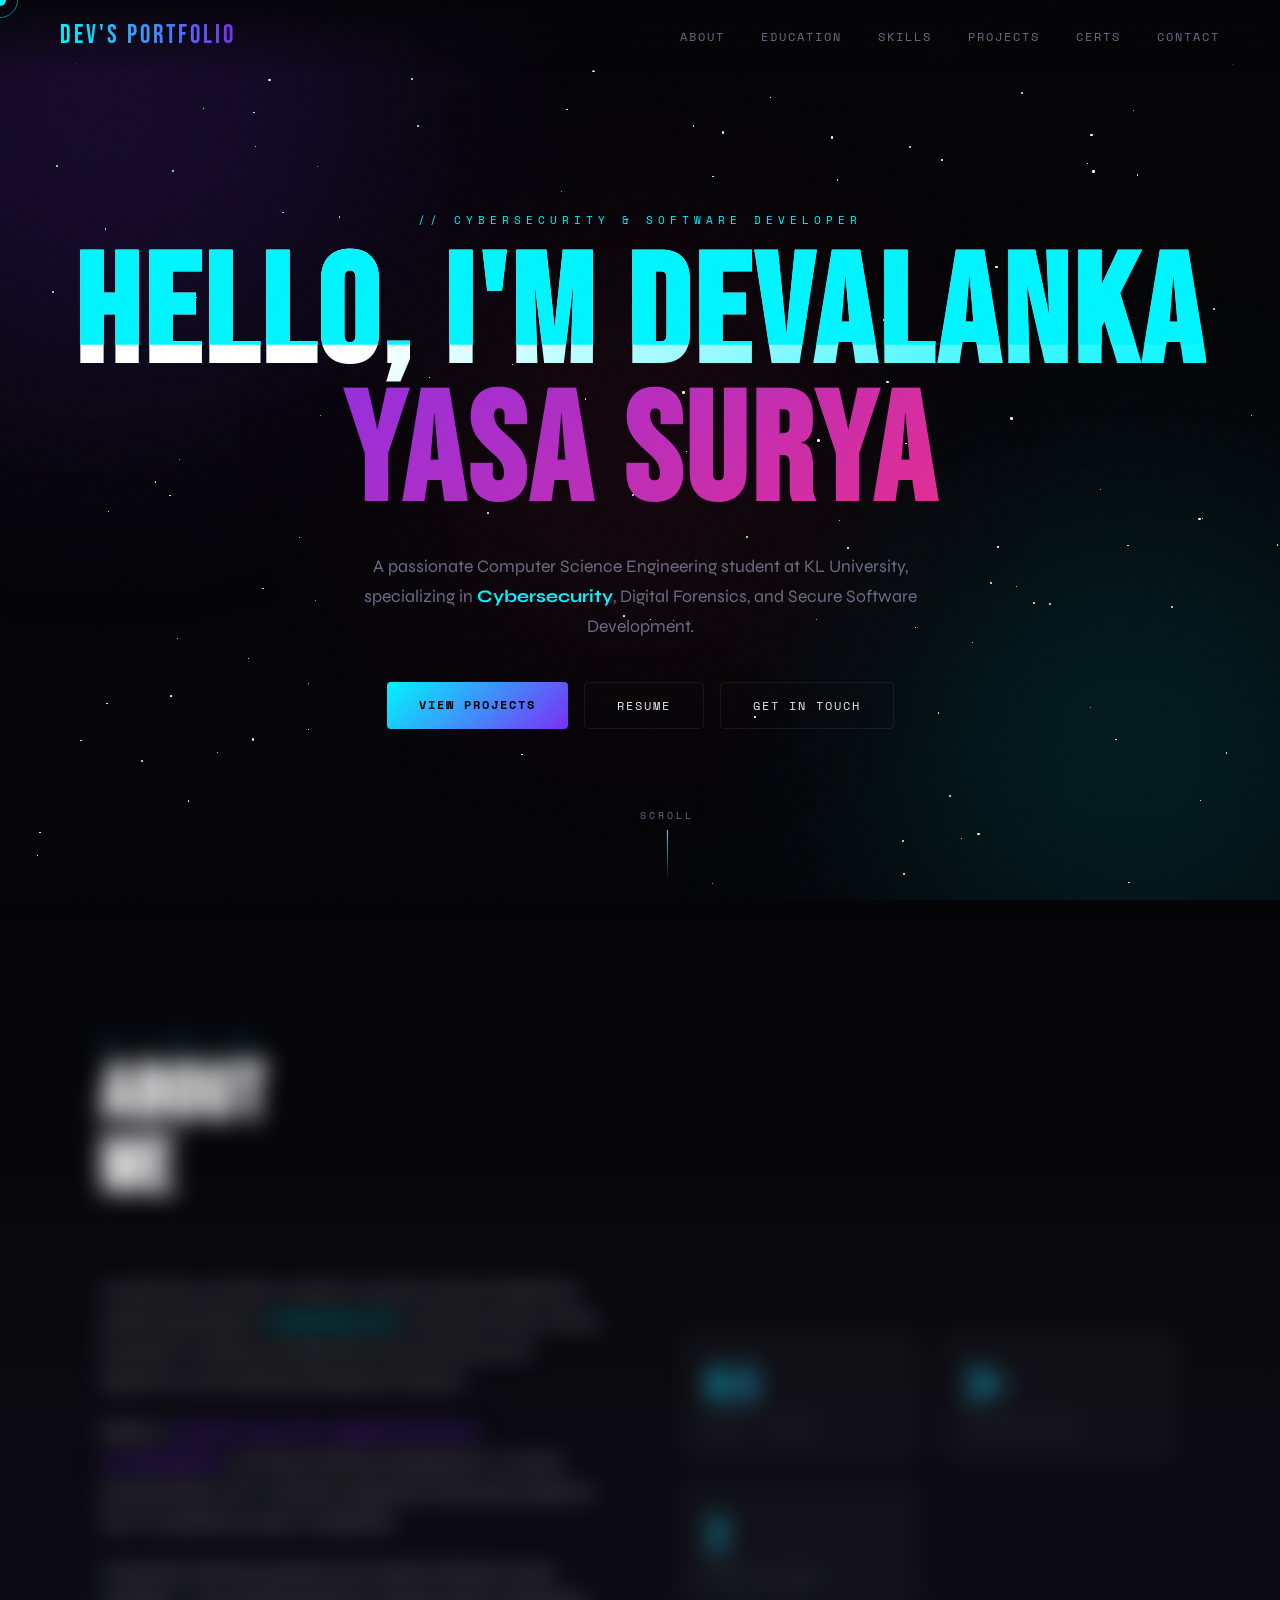
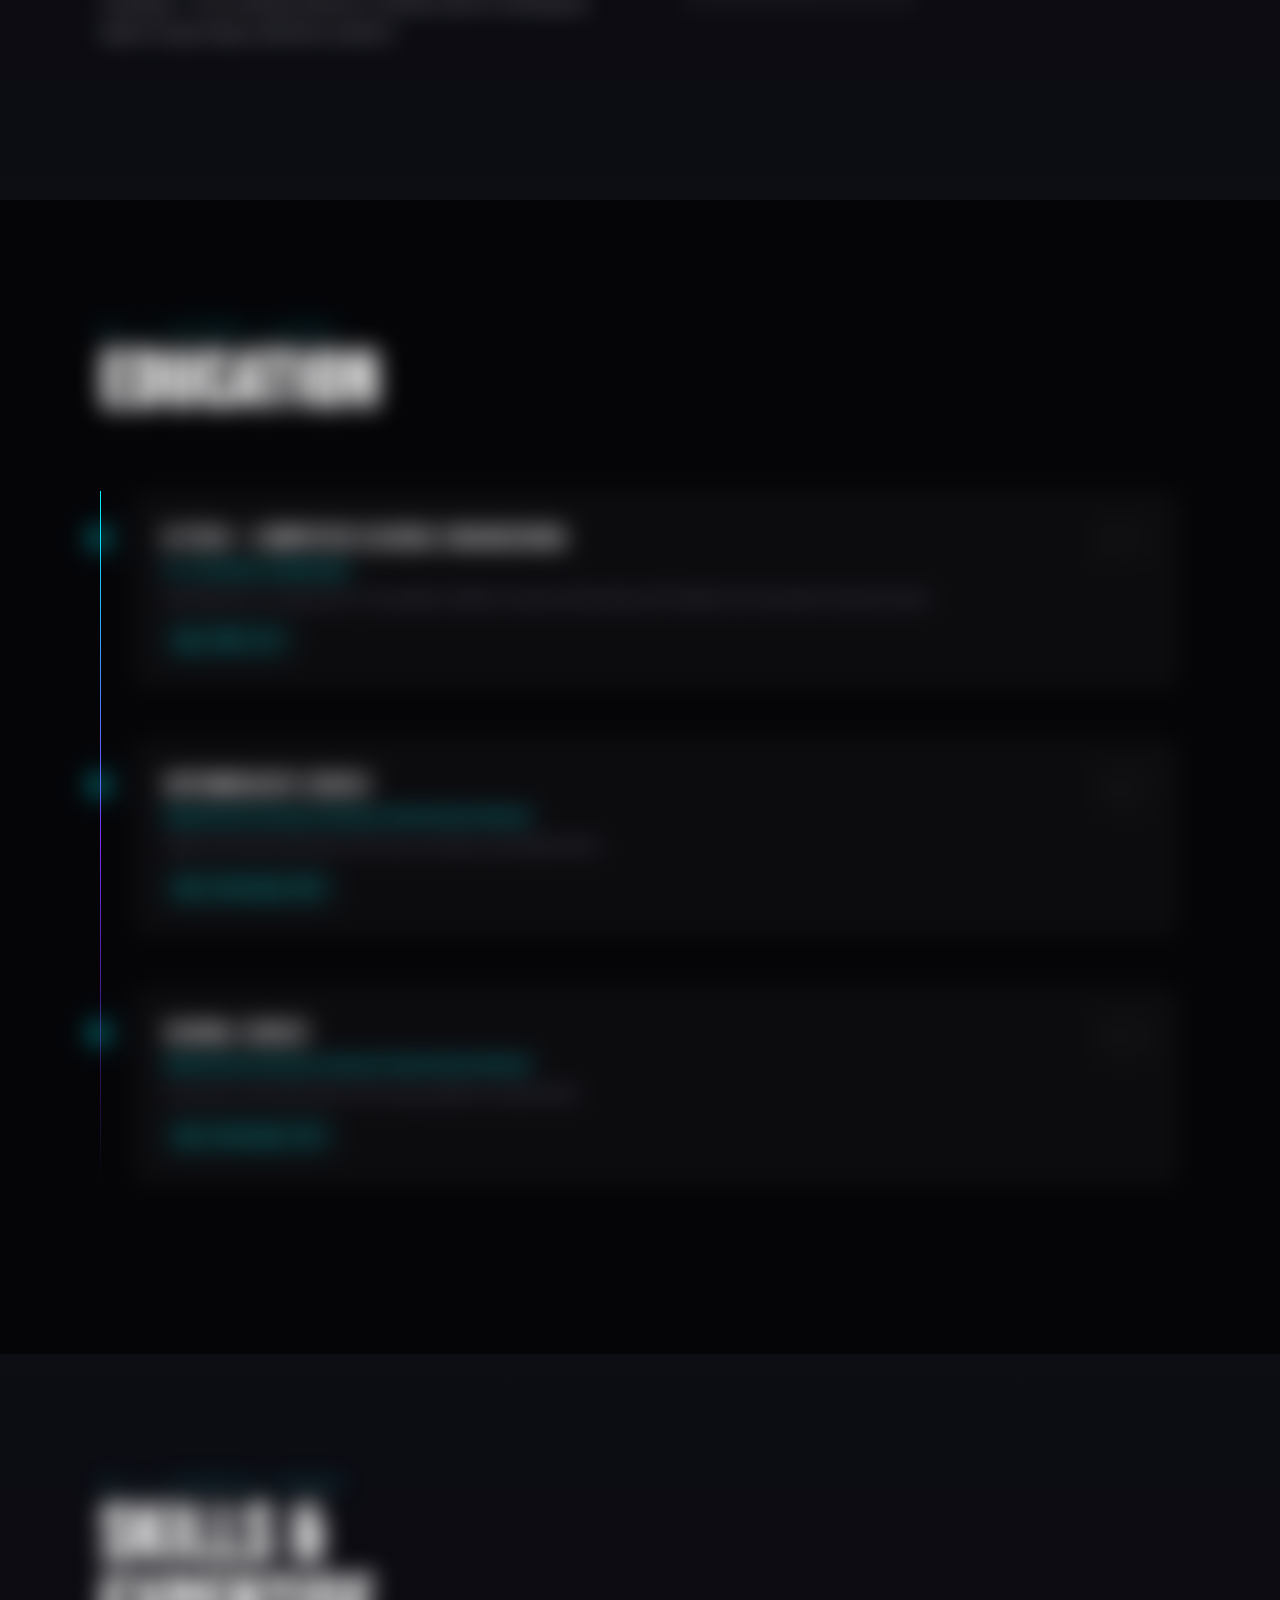
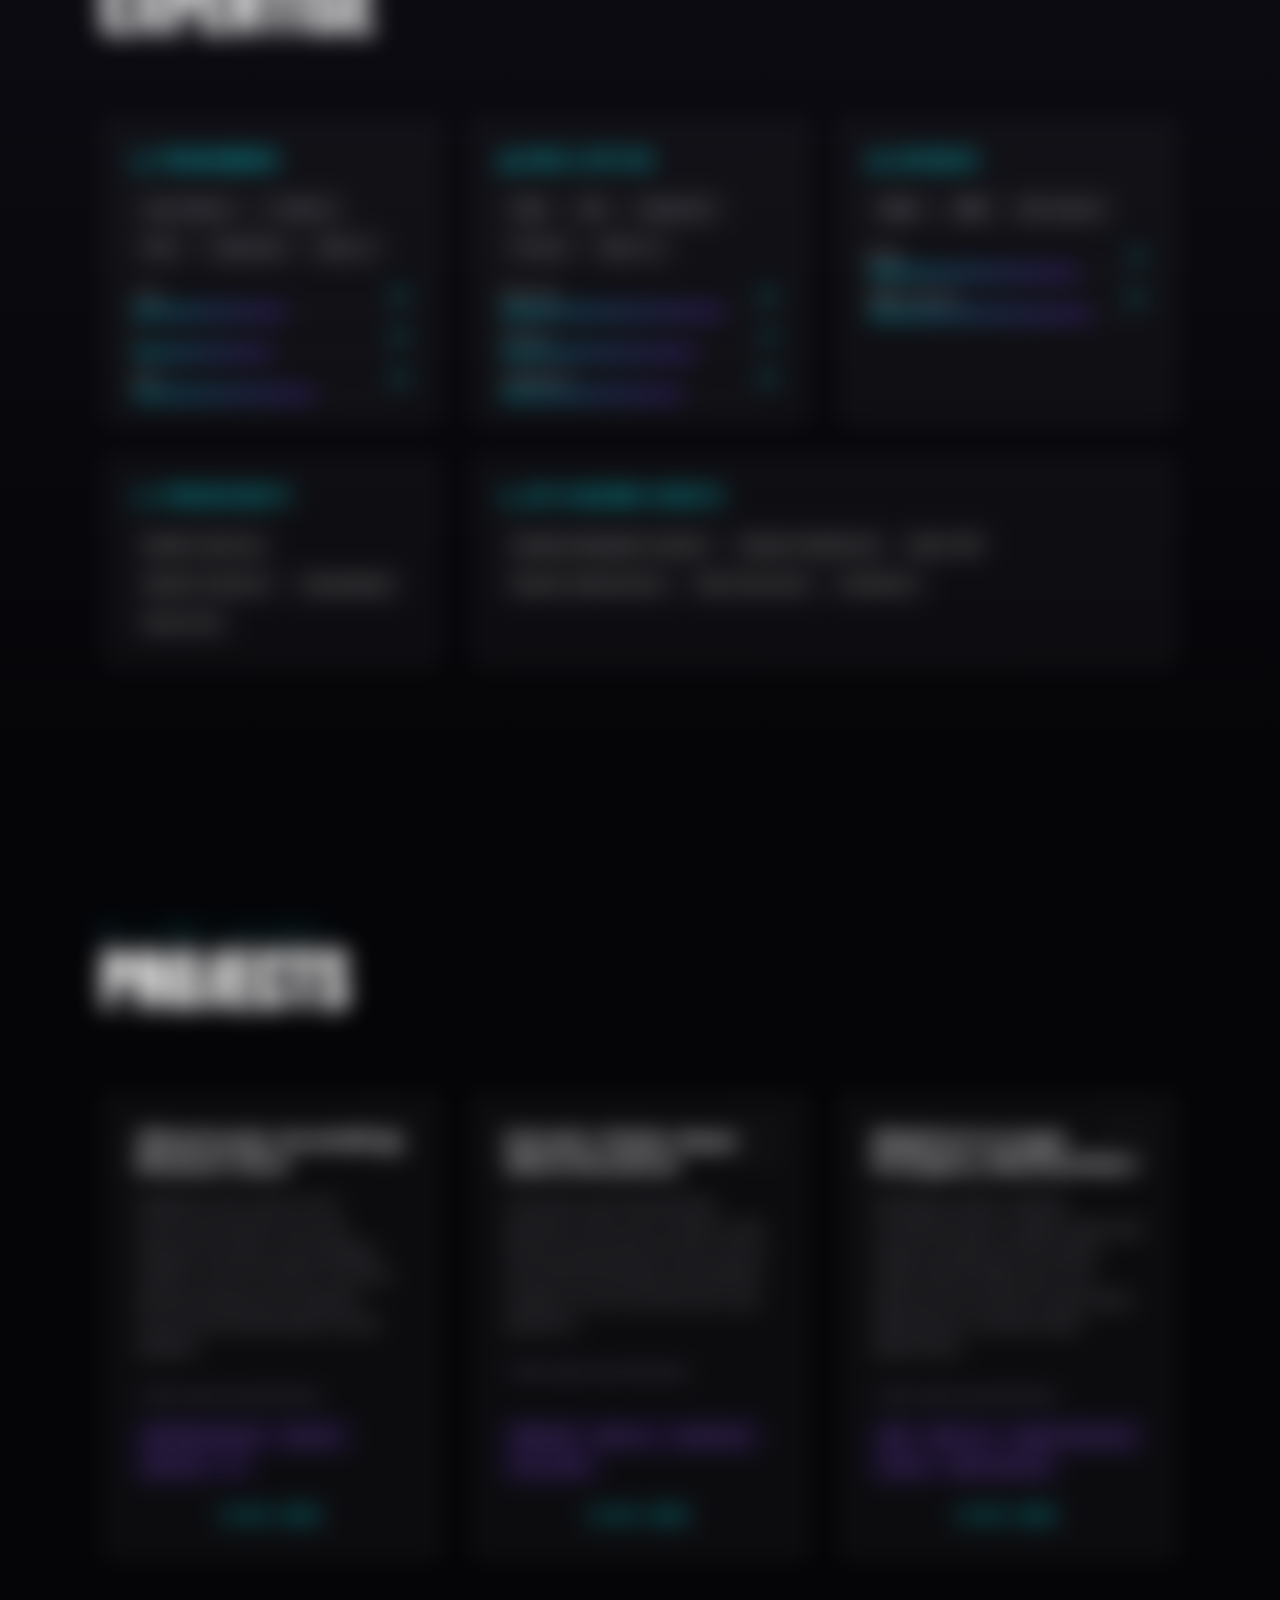
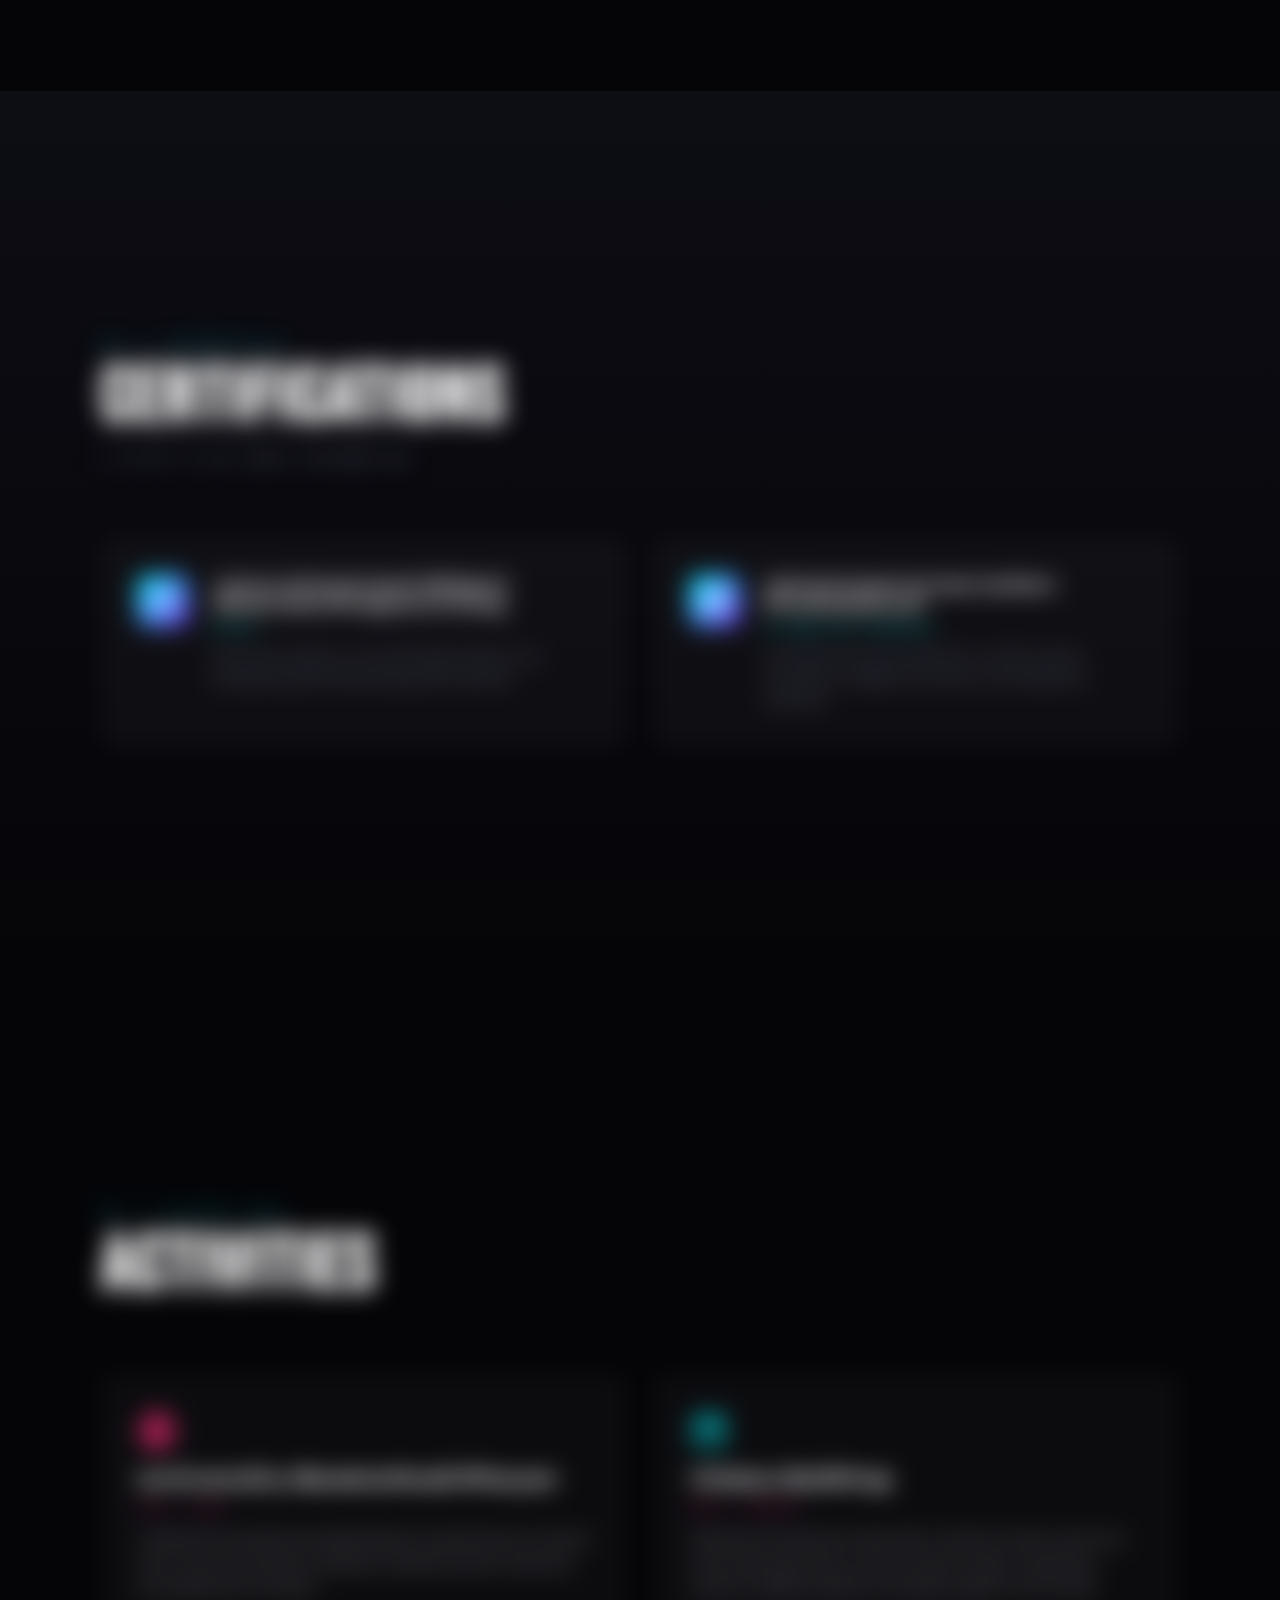
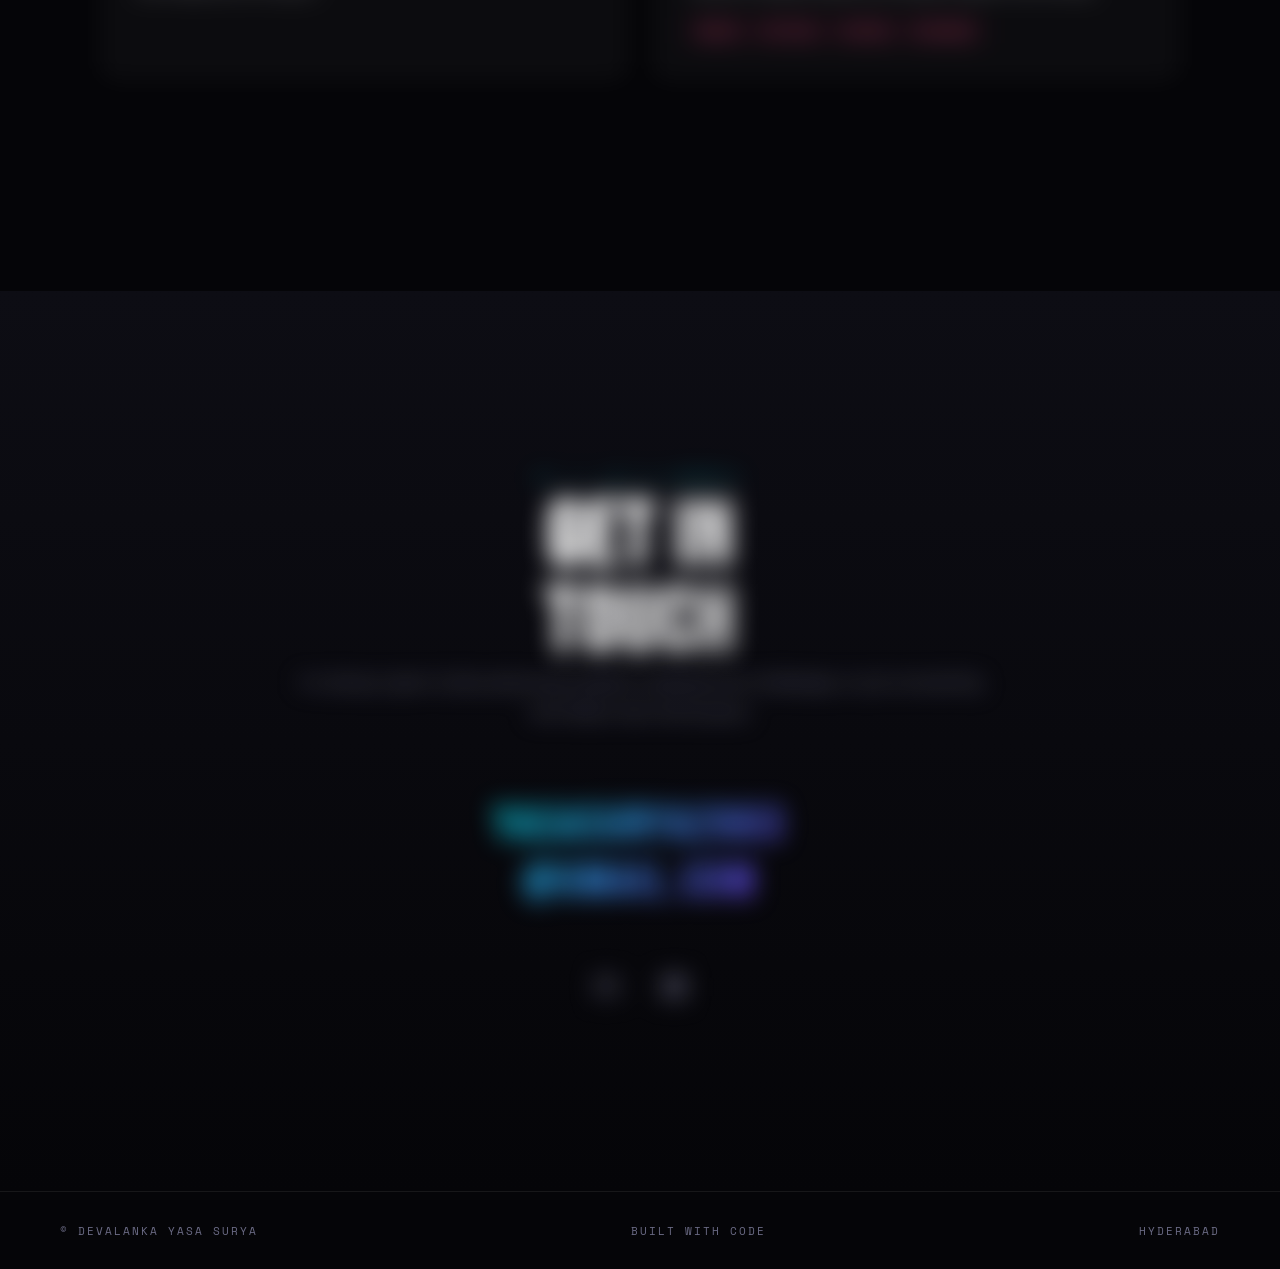
==== index.html @ 97765859 "Rename main.html to index.html" ====
<!DOCTYPE html>
<html lang="en">
<head>
<meta charset="UTF-8">
<meta name="viewport" content="width=device-width, initial-scale=1.0">
<title>Dev's Portfolio | Devalanka Yasa Surya</title>
<link href="https://fonts.googleapis.com/css2?family=Bebas+Neue&family=Space+Mono:wght@400;700&family=Syne:wght@400;600;800&display=swap" rel="stylesheet">
<link rel="stylesheet" href="style.css">
</head>
<body>

<!-- CURSOR -->
<div id="cursor"></div>
<div id="cursor-ring"></div>

<!-- STARS -->
<div class="stars" id="stars"></div>

<!-- NAV -->
<nav>
  <div class="nav-logo">DEV'S PORTFOLIO</div>
  <ul class="nav-links">
    <li><a href="#about">About</a></li>
    <li><a href="#education">Education</a></li>
    <li><a href="#skills">Skills</a></li>
    <li><a href="#projects">Projects</a></li>
    <li><a href="#certifications">Certs</a></li>
    <li><a href="#contact">Contact</a></li>
  </ul>
</nav>

<!-- ═══════════════════ HERO ═══════════════════ -->
<section id="hero">
  <div class="ambient-light light-1"></div>
  <div class="ambient-light light-2"></div>
  <div class="ambient-light light-3"></div>

  <div style="position:relative;z-index:1;display:flex;flex-direction:column;align-items:center;">
    <span class="hero-label">// Cybersecurity &amp; Software Developer</span>

    <h1 class="hero-title glitch" data-text="HELLO, I'M DEVALANKA">
      <span class="line1">HELLO, I'M DEVALANKA</span>
      <span class="line2">YASA SURYA</span>
    </h1>

    <p class="hero-sub">
      A passionate Computer Science Engineering student at KL University, specializing in <strong style="color:var(--glow-cyan)">Cybersecurity</strong>, Digital Forensics, and Secure Software Development.
    </p>

    <div class="hero-cta">
      <a href="#projects" class="btn btn-primary">View Projects</a>
      <a href="Surya's resume.pdf" target="_blank" class="btn btn-outline">Resume</a>
      <a href="#contact" class="btn btn-outline">Get in Touch</a>
    </div>
  </div>

  <div class="scroll-hint">
    <span>Scroll</span>
    <div class="scroll-line"></div>
  </div>
</section>

<!-- ═══════════════════ ABOUT ═══════════════════ -->
<section id="about">
  <div class="section-inner">
    <div class="section-header reveal">
      <span class="section-tag">01 // Who I Am</span>
      <h2 class="section-title">ABOUT<br>ME</h2>
    </div>
    <div class="about-grid">
      <div class="about-text reveal-left">
        <p>
          A passionate and detail-oriented Computer Science Engineering student specializing in <strong style="color:var(--glow-cyan)">Cybersecurity</strong>, while also having a strong foundation in Software Development, Data Structures and Algorithms, and Database Management Systems.
        </p>
        <p>
          Skilled in <strong style="color:var(--glow-purple)">network security, digital forensics, cryptography</strong>, and secure software development. Currently pursuing B.Tech at KL University Hyderabad, balancing academics with a competitive career in basketball.
        </p>
        <p>
          I bring both technical precision and creative thinking to every challenge — from building obstacle-avoiding robots to developing digital image forgery detection systems.
        </p>
      </div>
      <div class="about-stats reveal-right">
        <div class="stat-card delay-1">
          <div class="stat-num">8.5</div>
          <div class="stat-label">CGPA · B.Tech</div>
        </div>
        <div class="stat-card delay-2">
          <div class="stat-num">3+</div>
          <div class="stat-label">Projects Built</div>
        </div>
        <div class="stat-card delay-3">
          <div class="stat-num">2</div>
          <div class="stat-label">Certifications</div>
        </div>
      </div>
    </div>
  </div>
</section>

<!-- ═══════════════════ EDUCATION ═══════════════════ -->
<section id="education">
  <div class="section-inner">
    <div class="section-header reveal">
      <span class="section-tag">02 // Academic Journey</span>
      <h2 class="section-title">EDUCATION</h2>
    </div>
    <div class="edu-timeline">
      <div class="edu-item reveal delay-1">
        <div class="project-num">01</div>
        <div class="edu-degree">B.TECH — COMPUTER SCIENCE ENGINEERING</div>
        <div class="edu-school">KL University, Hyderabad</div>
        <p style="font-size:0.88rem;color:var(--muted);margin-bottom:14px;line-height:1.6;">
          Specialization in Cybersecurity · Key subjects: DBMS, Computer Networking, OOP, Digital Communication, Data Structures
        </p>
        <span class="edu-grade"><svg viewBox="0 0 24 24" fill="none" stroke="currentColor" stroke-width="2" stroke-linecap="round" stroke-linejoin="round"><path d="M3 3v18h18"/><path d="M18 17V9"/><path d="M13 17V5"/><path d="M8 17v-3"/></svg> CGPA: 8.5</span>
      </div>
      <div class="edu-item reveal delay-2">
        <div class="project-num">02</div>
        <div class="edu-degree">INTERMEDIATE (CBSE)</div>
        <div class="edu-school">Shree Swaminarayan Gurukul International School</div>
        <p style="font-size:0.88rem;color:var(--muted);margin-bottom:14px;line-height:1.6;">
          Higher Secondary Education with focus on Science and Mathematics
        </p>
        <span class="edu-grade"><svg viewBox="0 0 24 24" fill="none" stroke="currentColor" stroke-width="2" stroke-linecap="round" stroke-linejoin="round"><path d="M3 3v18h18"/><path d="M18 17V9"/><path d="M13 17V5"/><path d="M8 17v-3"/></svg> Percentage: 80%</span>
      </div>
      <div class="edu-item reveal delay-3">
        <div class="project-num">03</div>
        <div class="edu-degree">SCHOOL (CBSE)</div>
        <div class="edu-school">Shree Swaminarayan Gurukul International School</div>
        <p style="font-size:0.88rem;color:var(--muted);margin-bottom:14px;line-height:1.6;">
          Secondary School Education with strong academic fundamentals
        </p>
        <span class="edu-grade"><svg viewBox="0 0 24 24" fill="none" stroke="currentColor" stroke-width="2" stroke-linecap="round" stroke-linejoin="round"><path d="M3 3v18h18"/><path d="M18 17V9"/><path d="M13 17V5"/><path d="M8 17v-3"/></svg> Percentage: 75%</span>
      </div>
    </div>
  </div>
</section>

<!-- ═══════════════════ SKILLS ═══════════════════ -->
<section id="skills">
  <div class="section-inner">
    <div class="section-header reveal">
      <span class="section-tag">03 // Technical Arsenal</span>
      <h2 class="section-title">SKILLS &amp;<br>EXPERTISE</h2>
    </div>
    <div class="skills-grid">
      <div class="skill-category reveal delay-1">
        <div class="skill-cat-title">
          <svg viewBox="0 0 24 24" fill="none" stroke="currentColor" stroke-width="2"><rect x="2" y="3" width="20" height="14" rx="2"/><path d="M8 21h8M12 17v4"/></svg>
          Programming
        </div>
        <div class="skill-tags">
          <span class="skill-tag">Java (Basic)</span>
          <span class="skill-tag">C (Basic)</span>
          <span class="skill-tag">Dart</span>
          <span class="skill-tag">JavaScript</span>
          <span class="skill-tag">Node.js</span>
        </div>
        <div class="skill-bar-wrap">
          <div class="skill-bar-item">
            <div class="skill-bar-top"><span class="skill-bar-name">Java</span><span class="skill-bar-pct">55%</span></div>
            <div class="skill-bar-track"><div class="skill-bar-fill" data-width="55"></div></div>
          </div>
          <div class="skill-bar-item">
            <div class="skill-bar-top"><span class="skill-bar-name">C</span><span class="skill-bar-pct">50%</span></div>
            <div class="skill-bar-track"><div class="skill-bar-fill" data-width="50"></div></div>
          </div>
          <div class="skill-bar-item">
            <div class="skill-bar-top"><span class="skill-bar-name">Dart</span><span class="skill-bar-pct">65%</span></div>
            <div class="skill-bar-track"><div class="skill-bar-fill" data-width="65"></div></div>
          </div>
        </div>
      </div>
      <div class="skill-category reveal delay-2">
        <div class="skill-cat-title">
          <svg viewBox="0 0 24 24" fill="none" stroke="currentColor" stroke-width="2"><circle cx="12" cy="12" r="10"/><path d="M2 12h20M12 2a15.3 15.3 0 010 20M12 2a15.3 15.3 0 000 20"/></svg>
          Web & App Dev
        </div>
        <div class="skill-tags">
          <span class="skill-tag">HTML</span>
          <span class="skill-tag">CSS</span>
          <span class="skill-tag">JavaScript</span>
          <span class="skill-tag">Flutter</span>
          <span class="skill-tag">React.js</span>
        </div>
        <div class="skill-bar-wrap">
          <div class="skill-bar-item">
            <div class="skill-bar-top"><span class="skill-bar-name">HTML/CSS</span><span class="skill-bar-pct">80%</span></div>
            <div class="skill-bar-track"><div class="skill-bar-fill" data-width="80"></div></div>
          </div>
          <div class="skill-bar-item">
            <div class="skill-bar-top"><span class="skill-bar-name">Flutter</span><span class="skill-bar-pct">70%</span></div>
            <div class="skill-bar-track"><div class="skill-bar-fill" data-width="70"></div></div>
          </div>
          <div class="skill-bar-item">
            <div class="skill-bar-top"><span class="skill-bar-name">JavaScript</span><span class="skill-bar-pct">65%</span></div>
            <div class="skill-bar-track"><div class="skill-bar-fill" data-width="65"></div></div>
          </div>
        </div>
      </div>
      <div class="skill-category reveal delay-3">
        <div class="skill-cat-title">
          <svg viewBox="0 0 24 24" fill="none" stroke="currentColor" stroke-width="2"><ellipse cx="12" cy="5" rx="9" ry="3"/><path d="M3 5v14c0 1.66 4 3 9 3s9-1.34 9-3V5"/><path d="M3 12c0 1.66 4 3 9 3s9-1.34 9-3"/></svg>
          Database
        </div>
        <div class="skill-tags">
          <span class="skill-tag">MySQL</span>
          <span class="skill-tag">DBMS</span>
          <span class="skill-tag">SQL Queries</span>
        </div>
        <div class="skill-bar-wrap">
          <div class="skill-bar-item">
            <div class="skill-bar-top"><span class="skill-bar-name">MySQL</span><span class="skill-bar-pct">75%</span></div>
            <div class="skill-bar-track"><div class="skill-bar-fill" data-width="75"></div></div>
          </div>
          <div class="skill-bar-item">
            <div class="skill-bar-top"><span class="skill-bar-name">DBMS Concepts</span><span class="skill-bar-pct">80%</span></div>
            <div class="skill-bar-track"><div class="skill-bar-fill" data-width="80"></div></div>
          </div>
        </div>
      </div>
      <div class="skill-category reveal delay-2" style="grid-column: span 1;">
        <div class="skill-cat-title">
          <svg viewBox="0 0 24 24" fill="none" stroke="currentColor" stroke-width="2"><path d="M12 22s8-4 8-10V5l-8-3-8 3v7c0 6 8 10 8 10z"/></svg>
          Cybersecurity
        </div>
        <div class="skill-tags">
          <span class="skill-tag">Network Security</span>
          <span class="skill-tag">Digital Forensics</span>
          <span class="skill-tag">Cryptography</span>
          <span class="skill-tag">Secure Dev</span>
        </div>
      </div>
      <div class="skill-category reveal delay-3" style="grid-column: span 2;">
        <div class="skill-cat-title">
          <svg viewBox="0 0 24 24" fill="none" stroke="currentColor" stroke-width="2"><path d="M22 16.92v3a2 2 0 01-2.18 2 19.79 19.79 0 01-8.63-3.07A19.5 19.5 0 013 4.18 2 2 0 015 2h3a2 2 0 012 1.72c.127.96.361 1.903.7 2.81a2 2 0 01-.45 2.11L9.09 9.91a16 16 0 006 6l1.27-1.27a2 2 0 012.11-.45c.907.339 1.85.573 2.81.7A2 2 0 0122 16.92z"/></svg>
          Key Academic Credits
        </div>
        <div class="skill-tags">
          <span class="skill-tag">Database Management Systems</span>
          <span class="skill-tag">Computer Networking</span>
          <span class="skill-tag">Basic OOP</span>
          <span class="skill-tag">Digital Communication</span>
          <span class="skill-tag">Data Structures</span>
          <span class="skill-tag">Automation</span>
        </div>
      </div>
    </div>
  </div>
</section>

<!-- ═══════════════════ PROJECTS ═══════════════════ -->
<section id="projects">
  <div class="section-inner">
    <div class="section-header reveal">
      <span class="section-tag">04 // What I've Built</span>
      <h2 class="section-title">PROJECTS</h2>
    </div>
    <div class="projects-grid">
      <a href="#" data-video-src="video.mp4" style="text-decoration: none;" class="project-card reveal delay-1 video-trigger">
        <div class="project-num">01</div>
        <div class="project-name">Obstacle Avoiding Robot Car</div>
        <div class="project-desc">
          Designed a smart robot car that autonomously detects and avoids obstacles. The system uses embedded coding to control movement in real time, detecting obstacles and navigating forward automatically based on sensor feedback.
          <br><br>
          <span style="color: var(--muted); font-size: 0.85rem;">* Click to get more information</span>
        </div>
        <div class="project-tags">
          <span class="project-tag">Embedded Systems</span>
          <span class="project-tag">Sensors</span>
          <span class="project-tag">Robotics</span>
          <span class="project-tag">C</span>
        </div>
        <div style="text-align: center; margin-top: 12px; font-family: 'Space Mono', monospace; font-size: 0.8rem; color: var(--glow-cyan); letter-spacing: 2px; text-transform: uppercase; font-weight: bold;">Click Here</div>
      </a>
    <a href="https://devmusics-1.onrender.com" target="_blank" style="text-decoration: none;" class="project-card reveal delay-2">
        <div class="project-num">02</div>
        <div class="project-name">Music Web App (DevMusics)</div>
        <div class="project-desc">
          A full-stack music streaming web application where users can listen to their favourite songs. Built with HTML &amp; CSS for the frontend and Node.js as the backend, enabling a smooth and interactive music experience.
          <br><br>
          <span style="color: var(--muted); font-size: 0.85rem;">* Click to get more information</span>
        </div>
        <div class="project-tags">
          <span class="project-tag">HTML/CSS</span>
          <span class="project-tag">Node.js</span>
          <span class="project-tag">JavaScript</span>
          <span class="project-tag">Full Stack</span>
        </div>
        <div style="text-align: center; margin-top: 12px; font-family: 'Space Mono', monospace; font-size: 0.8rem; color: var(--glow-cyan); letter-spacing: 2px; text-transform: uppercase; font-weight: bold;">Click Here</div>
      </a>
      <a href="#" style="text-decoration: none;" class="project-card reveal delay-3">
        <div class="project-num">03</div>
        <div class="project-name">Digital Image Forgery Detection</div>
        <div class="project-desc">
          Developed a system to identify manipulated regions in digital images using image processing and CNN. Detects forgery types including copy-move, splicing, and retouching via noise analysis, edge detection, and block-based segmentation.
          <br><br>
          <span style="color: var(--muted); font-size: 0.85rem;">* Click to get more information</span>
        </div>
        <div class="project-tags">
          <span class="project-tag">CNN</span>
          <span class="project-tag">React.js</span>
          <span class="project-tag">Image Processing</span>
          <span class="project-tag">Python</span>
          <span class="project-tag">Deep Learning</span>
        </div>
        <div style="text-align: center; margin-top: 12px; font-family: 'Space Mono', monospace; font-size: 0.8rem; color: var(--glow-cyan); letter-spacing: 2px; text-transform: uppercase; font-weight: bold;">Click Here</div>
      </a>
    </div>
  </div>
</section>

<!-- VIDEO MODAL -->
<div id="video-modal" class="video-modal">
  <div class="video-modal-content">
    <span class="close-modal">&times;</span>
    <video id="project-video" controls playsinline>
      Your browser does not support the video tag.
    </video>
  </div>
</div>

<!-- ═══════════════════ CERTIFICATIONS ═══════════════════ -->
<section id="certifications">
  <div class="section-inner">
    <div class="section-header reveal">
      <span class="section-tag">05 // Credentials</span>
      <h2 class="section-title">CERTIFICATIONS</h2>
      <p style="color: var(--muted); font-size: 0.85rem; margin-top: 12px; font-family: 'Space Mono', monospace; text-transform: uppercase; letter-spacing: 1px;">* Click to get more information</p>
    </div>
    <div class="cert-grid">
      <a href="2210030209_Devalanka Yasa Surya Wipro.pdf" target="_blank" style="text-decoration: none;" class="cert-card reveal delay-1">
        <div class="cert-icon"><svg viewBox="0 0 24 24" fill="none" stroke="currentColor" stroke-width="2" stroke-linecap="round" stroke-linejoin="round"><path d="M18 8h1a4 4 0 0 1 0 8h-1"/><path d="M2 8h16v9a4 4 0 0 1-4 4H6a4 4 0 0 1-4-4V8z"/><line x1="6" y1="1" x2="6" y2="4"/><line x1="10" y1="1" x2="10" y2="4"/><line x1="14" y1="1" x2="14" y2="4"/></svg></div>
        <div class="cert-body">
          <div class="cert-title">Java Advanced Object Oriented Programming</div>
          <div class="cert-issuer">Wipro</div>
          <p style="font-size:0.85rem;color:var(--muted);margin-top:10px;line-height:1.6;">Advanced concepts in Java OOP, design patterns, and enterprise-grade software development practices.</p>
        </div>
      </a>
      <a href="2210030209_Devalanka Yasa Surya RPA.pdf" target="_blank" style="text-decoration: none;" class="cert-card reveal delay-2">
        <div class="cert-icon"><svg viewBox="0 0 24 24" fill="none" stroke="currentColor" stroke-width="2" stroke-linecap="round" stroke-linejoin="round"><circle cx="12" cy="12" r="3"/><path d="M19.4 15a1.65 1.65 0 0 0 .33 1.82l.06.06a2 2 0 0 1 0 2.83 2 2 0 0 1-2.83 0l-.06-.06a1.65 1.65 0 0 0-1.82-.33 1.65 1.65 0 0 0-1 1.51V21a2 2 0 0 1-2 2 2 2 0 0 1-2-2v-.09A1.65 1.65 0 0 0 9 19.4a1.65 1.65 0 0 0-1.82.33l-.06.06a2 2 0 0 1-2.83 0 2 2 0 0 1 0-2.83l.06-.06a1.65 1.65 0 0 0 .33-1.82 1.65 1.65 0 0 0-1.51-1H3a2 2 0 0 1-2-2 2 2 0 0 1 2-2h.09A1.65 1.65 0 0 0 4.6 9a1.65 1.65 0 0 0-.33-1.82l-.06-.06a2 2 0 0 1 0-2.83 2 2 0 0 1 2.83 0l.06.06a1.65 1.65 0 0 0 1.82.33H9a1.65 1.65 0 0 0 1-1.51V3a2 2 0 0 1 2-2 2 2 0 0 1 2 2v.09a1.65 1.65 0 0 0 1 1.51 1.65 1.65 0 0 0 1.82-.33l.06-.06a2 2 0 0 1 2.83 0 2 2 0 0 1 0 2.83l-.06.06a1.65 1.65 0 0 0-.33 1.82V9a1.65 1.65 0 0 0 1.51 1H21a2 2 0 0 1 2 2 2 2 0 0 1-2 2h-.09a1.65 1.65 0 0 0-1.51 1z"/></svg></div>
        <div class="cert-body">
          <div class="cert-title">Advanced Automation Professional</div>
          <div class="cert-issuer">Automation Anywhere</div>
          <p style="font-size:0.85rem;color:var(--muted);margin-top:10px;line-height:1.6;">Completed advanced certification in robotic process automation, intelligent automation, and enterprise AI workflows.</p>
        </div>
      </a>
    </div>
  </div>
</section>

<!-- ═══════════════════ EXTRACURRICULAR ═══════════════════ -->
<section id="extra">
  <div class="section-inner">
    <div class="section-header reveal">
      <span class="section-tag">06 // Beyond Code</span>
      <h2 class="section-title">ACTIVITIES</h2>
    </div>
    <div class="extra-grid">
      <div class="extra-card reveal delay-1">
        <svg class="extra-icon" viewBox="0 0 24 24" fill="none" stroke="var(--glow-pink)" stroke-width="2" stroke-linecap="round" stroke-linejoin="round"><circle cx="12" cy="12" r="10"/><line x1="2" y1="12" x2="22" y2="12"/><line x1="12" y1="2" x2="12" y2="22"/><path d="M12 2a15.3 15.3 0 0 1 4 10 15.3 15.3 0 0 1-4 10"/><path d="M12 2a15.3 15.3 0 0 0-4 10 15.3 15.3 0 0 0 4 10"/></svg>
        <div class="extra-title">University Basketball Player</div>
        <div class="extra-period">2022 — 2026</div>
        <div class="extra-desc">
          A dedicated and passionate basketball player representing the university team. My journey has been marked by consistent practice, teamwork, and a deep love for the sport.
        </div>
      </div>
      <div class="extra-card reveal delay-2">
        <svg class="extra-icon" viewBox="0 0 24 24" fill="none" stroke="var(--glow-cyan)" stroke-width="2" stroke-linecap="round" stroke-linejoin="round"><path d="M4 11v8a2 2 0 0 0 2 2h12a2 2 0 0 0 2-2v-8H4z"/><path d="M4 11V6a2 2 0 0 1 2-2h12a2 2 0 0 1 2 2v5H4z"/><line x1="8" y1="4" x2="4" y2="11"/><line x1="14" y1="4" x2="10" y2="11"/><line x1="20" y1="4" x2="16" y2="11"/></svg>
        <div class="extra-title">Video Editing</div>
        <div class="extra-period">2022 — Present</div>
        <div class="extra-desc">
          Dedicated and passionate video editor creating YouTube content and social media clips using AI tools and CapCut. Expert at optimizing content for different platforms including Instagram and YouTube.
        </div>
        <div style="margin-top:16px;display:flex;gap:8px;flex-wrap:wrap;">
          <span style="padding:4px 10px;background:rgba(255,45,120,0.08);border:1px solid rgba(255,45,120,0.2);border-radius:4px;font-family:'Space Mono',monospace;font-size:0.62rem;color:rgba(255,100,150,0.9);">CapCut</span>
          <span style="padding:4px 10px;background:rgba(255,45,120,0.08);border:1px solid rgba(255,45,120,0.2);border-radius:4px;font-family:'Space Mono',monospace;font-size:0.62rem;color:rgba(255,100,150,0.9);">AI Tools</span>
          <span style="padding:4px 10px;background:rgba(255,45,120,0.08);border:1px solid rgba(255,45,120,0.2);border-radius:4px;font-family:'Space Mono',monospace;font-size:0.62rem;color:rgba(255,100,150,0.9);">YouTube</span>
          <span style="padding:4px 10px;background:rgba(255,45,120,0.08);border:1px solid rgba(255,45,120,0.2);border-radius:4px;font-family:'Space Mono',monospace;font-size:0.62rem;color:rgba(255,100,150,0.9);">Instagram</span>
        </div>
      </div>
    </div>
  </div>
</section>

<!-- ═══════════════════ CONTACT ═══════════════════ -->
<section id="contact">
  <div class="section-inner" style="padding-top:80px;padding-bottom:80px;">
    <div class="contact-inner">
      <div class="reveal">
        <span class="section-tag" style="justify-content:center;display:block;text-align:center;">07 // Let's Connect</span>
        <h2 class="section-title" style="text-align:center;font-size:clamp(3rem,7vw,6rem);">GET IN<br>TOUCH</h2>
      </div>
      <p class="contact-note reveal delay-1">
        I'm always open to discussing new projects, cybersecurity challenges, or just connecting with fellow tech enthusiasts.
      </p>
      <a class="contact-email reveal delay-2" href="mailto:yasasurya2003@gmail.com">
        yasasurya2003<br>@gmail.com
      </a>
      <div class="social-links reveal delay-3">
        <a href="https://github.com/Devsurya01" target="_blank" class="social-link" title="GitHub">
          <svg width="20" height="20" viewBox="0 0 24 24" fill="currentColor"><path d="M12 0c-6.626 0-12 5.373-12 12 0 5.302 3.438 9.8 8.207 11.387.599.111.793-.261.793-.577v-2.234c-3.338.726-4.033-1.416-4.033-1.416-.546-1.387-1.333-1.756-1.333-1.756-1.089-.745.083-.729.083-.729 1.205.084 1.839 1.237 1.839 1.237 1.07 1.834 2.807 1.304 3.492.997.107-.775.418-1.305.762-1.604-2.665-.305-5.467-1.334-5.467-5.931 0-1.311.469-2.381 1.236-3.221-.124-.303-.535-1.524.117-3.176 0 0 1.008-.322 3.301 1.23.957-.266 1.983-.399 3.003-.404 1.02.005 2.047.138 3.006.404 2.291-1.552 3.297-1.23 3.297-1.23.653 1.653.242 2.874.118 3.176.77.84 1.235 1.911 1.235 3.221 0 4.609-2.807 5.624-5.479 5.921.43.372.823 1.102.823 2.222v3.293c0 .319.192.694.801.576 4.765-1.589 8.199-6.086 8.199-11.386 0-6.627-5.373-12-12-12z"/></svg>
        </a>
        <a href="https://www.linkedin.com/in/devalanka-yasa-surya-90b17a28a?utm_source=share&utm_campaign=share_via&utm_content=profile&utm_medium=android_app" target="_blank" class="social-link" title="LinkedIn">
          <svg width="20" height="20" viewBox="0 0 24 24" fill="currentColor"><path d="M20.447 20.452h-3.554v-5.569c0-1.328-.027-3.037-1.852-3.037-1.853 0-2.136 1.445-2.136 2.939v5.667H9.351V9h3.414v1.561h.046c.477-.9 1.637-1.85 3.37-1.85 3.601 0 4.267 2.37 4.267 5.455v6.286zM5.337 7.433c-1.144 0-2.063-.926-2.063-2.065 0-1.138.92-2.063 2.063-2.063 1.14 0 2.064.925 2.064 2.063 0 1.139-.925 2.065-2.064 2.065zm1.782 13.019H3.555V9h3.564v11.452zM22.225 0H1.771C.792 0 0 .774 0 1.729v20.542C0 23.227.792 24 1.771 24h20.451C23.2 24 24 23.227 24 22.271V1.729C24 .774 23.2 0 22.222 0h.003z"/></svg>
        </a>
      </div>
    </div>
  </div>
</section>

<!-- FOOTER -->
<footer>
  <span>© DEVALANKA YASA SURYA</span>
  <span>BUILT WITH CODE</span>
  <span>HYDERABAD</span>
</footer>
<script src="script.js" defer></script>
</body>
</html>
---- style.css ----
:root {
    --bg: #050508;
    --surface: #0d0d14;
    --glow-cyan: #00f5ff;
    --glow-purple: #7b2ff7;
    --glow-pink: #ff2d78;
    --text: #e8e8f0;
    --muted: #6b6b85;
    --card: rgba(255,255,255,0.03);
    --border: rgba(255,255,255,0.07);
  }

  *, *::before, *::after { box-sizing: border-box; margin: 0; padding: 0; }

  html { scroll-behavior: smooth; }

  body {
    font-family: 'Syne', sans-serif;
    background: var(--bg);
    color: var(--text);
    overflow-x: hidden;
    cursor: none;
  }

  /* ── CUSTOM CURSOR ── */
  #cursor {
    width: 12px; height: 12px;
    background: var(--glow-cyan);
    border-radius: 50%;
    position: fixed; top: 0; left: 0;
    pointer-events: none; z-index: 10002;
    transform: translate(-50%,-50%);
    transition: transform 0.1s, width 0.2s, height 0.2s, background 0.2s;
    mix-blend-mode: screen;
  }
  #cursor-ring {
    width: 36px; height: 36px;
    border: 1px solid var(--glow-cyan);
    border-radius: 50%;
    position: fixed; top: 0; left: 0;
    pointer-events: none; z-index: 10001;
    transform: translate(-50%,-50%);
    transition: transform 0.15s ease-out, width 0.2s, height 0.2s;
    opacity: 0.5;
  }

  /* ── NOISE OVERLAY ── */
  body::before {
    content: '';
    position: fixed; inset: 0;
    background-image: url("data:image/svg+xml,%3Csvg viewBox='0 0 256 256' xmlns='http://www.w3.org/2000/svg'%3E%3Cfilter id='noise'%3E%3CfeTurbulence type='fractalNoise' baseFrequency='0.9' numOctaves='4' stitchTiles='stitch'/%3E%3C/filter%3E%3Crect width='100%25' height='100%25' filter='url(%23noise)' opacity='0.03'/%3E%3C/svg%3E");
    pointer-events: none; z-index: 9990; opacity: 0.4;
  }

  /* ── NAV ── */
  nav {
    position: fixed; top: 0; left: 0; right: 0; z-index: 100;
    display: flex; align-items: center; justify-content: space-between;
    padding: 20px 60px;
    background: linear-gradient(to bottom, rgba(5,5,8,0.95), transparent);
    backdrop-filter: blur(10px);
  }
  .nav-logo {
    font-family: 'Bebas Neue', sans-serif;
    font-size: 1.6rem;
    letter-spacing: 3px;
    background: linear-gradient(90deg, var(--glow-cyan), var(--glow-purple));
    -webkit-background-clip: text; -webkit-text-fill-color: transparent;
  }
  .nav-links { display: flex; gap: 36px; list-style: none; }
  .nav-links a {
    font-family: 'Space Mono', monospace;
    font-size: 0.75rem;
    letter-spacing: 2px;
    color: var(--muted);
    text-decoration: none;
    text-transform: uppercase;
    transition: color 0.3s;
    position: relative;
  }
  .nav-links a::after {
    content: '';
    position: absolute; bottom: -4px; left: 0;
    width: 0; height: 1px;
    background: var(--glow-cyan);
    transition: width 0.3s;
  }
  .nav-links a:hover { color: var(--glow-cyan); }
  .nav-links a:hover::after { width: 100%; }

  /* ── SECTIONS ── */
  section {
    min-height: 100vh;
    display: flex; align-items: center; justify-content: center;
    position: relative;
    overflow: hidden;
  }

  /* ── HERO ── */
  #hero {
    flex-direction: column;
    text-align: center;
    padding: 100px 20px 20px;
  }

  /* AMBIENT LIGHT */
  .ambient-light {
    position: absolute;
    border-radius: 50%;
    filter: blur(120px);
    pointer-events: none;
    animation: pulse 6s ease-in-out infinite;
  }
  .light-1 { width: 600px; height: 600px; background: rgba(123,47,247,0.15); top: -200px; left: -200px; }
  .light-2 { width: 500px; height: 500px; background: rgba(0,245,255,0.1); bottom: -100px; right: -100px; animation-delay: -3s; }
  .light-3 { width: 400px; height: 400px; background: rgba(255,45,120,0.08); top: 50%; left: 50%; transform: translate(-50%,-50%); animation-delay: -1.5s; }

  @keyframes pulse {
    0%,100% { transform: scale(1) translate(0,0); opacity: 0.8; }
    50% { transform: scale(1.1) translate(10px,10px); opacity: 1; }
  }

  /* ── HERO TITLE ── */
  .hero-label {
    font-family: 'Space Mono', monospace;
    font-size: 0.7rem;
    letter-spacing: 5px;
    color: var(--glow-cyan);
    text-transform: uppercase;
    margin-bottom: 20px;
    opacity: 0;
    animation: fadeUp 0.5s 0.2s forwards;
  }

  .hero-title {
    font-family: 'Bebas Neue', sans-serif;
    font-size: clamp(2.5rem, 12vw, 10rem);
    line-height: 0.9;
    letter-spacing: 4px;
    opacity: 0;
    animation: fadeUp 0.6s 0.3s forwards;
    position: relative;
  }
  .hero-title .line1 {
    display: block;
    background: linear-gradient(135deg, #fff 30%, var(--glow-cyan));
    -webkit-background-clip: text; -webkit-text-fill-color: transparent;
  }
  .hero-title .line2 {
    display: block;
    background: linear-gradient(135deg, var(--glow-purple), var(--glow-pink));
    -webkit-background-clip: text; -webkit-text-fill-color: transparent;
  }

  .hero-sub {
    font-size: 1.1rem;
    color: var(--muted);
    max-width: 560px;
    line-height: 1.7;
    margin: 28px auto 0;
    opacity: 0;
    animation: fadeUp 0.5s 0.4s forwards;
  }

  .hero-cta {
    margin-top: 40px;
  margin-bottom: 40px;
  display: flex; gap: 16px; justify-content: center; flex-wrap: wrap;
    opacity: 0;
    animation: fadeUp 0.5s 0.5s forwards;
  }
  .btn {
    padding: 14px 32px;
    border-radius: 4px;
    font-family: 'Space Mono', monospace;
    font-size: 0.75rem;
    letter-spacing: 2px;
    text-decoration: none;
    text-transform: uppercase;
    transition: all 0.3s;
    cursor: none;
  }
  .btn-primary {
    background: linear-gradient(135deg, var(--glow-cyan), var(--glow-purple));
    color: #000;
    font-weight: 700;
    border: none;
  }
  .btn-primary:hover { transform: translateY(-3px); box-shadow: 0 20px 40px rgba(0,245,255,0.3); }
  .btn-outline {
    border: 1px solid var(--border);
    color: var(--text);
    background: transparent;
  }
  .btn-outline:hover { border-color: var(--glow-cyan); color: var(--glow-cyan); transform: translateY(-3px); }


  /* ── SCROLL INDICATOR ── */
  .scroll-hint {
  position: absolute; bottom: 20px; left: 50%;
    transform: translateX(-50%);
    display: flex; flex-direction: column; align-items: center; gap: 8px;
    opacity: 0; animation: fadeUp 0.5s 0.8s forwards;
  }
  .scroll-hint span {
    font-family: 'Space Mono', monospace;
    font-size: 0.6rem;
    letter-spacing: 3px;
    color: var(--muted);
    text-transform: uppercase;
  }
  .scroll-line {
    width: 1px; height: 50px;
    background: linear-gradient(to bottom, var(--glow-cyan), transparent);
    animation: scrollLine 1.5s ease-in-out infinite;
  }
  @keyframes scrollLine {
    0% { transform: scaleY(0) translateY(0); transform-origin: top; }
    50% { transform: scaleY(1) translateY(0); transform-origin: top; }
    100% { transform: scaleY(1) translateY(20px); opacity: 0; transform-origin: top; }
  }

  /* ── SECTION LAYOUT ── */
  .section-inner {
    width: 100%; max-width: 1200px;
    padding: 120px 60px;
    margin: 0 auto;
  }

  /* ── SECTION HEADER ── */
  .section-header {
    margin-bottom: 70px;
  }
  .section-tag {
    font-family: 'Space Mono', monospace;
    font-size: 0.65rem;
    letter-spacing: 5px;
    color: var(--glow-cyan);
    text-transform: uppercase;
    margin-bottom: 12px;
    display: block;
  }
  .section-title {
    font-family: 'Bebas Neue', sans-serif;
    font-size: clamp(3rem, 6vw, 5.5rem);
    line-height: 0.95;
    letter-spacing: 3px;
    background: linear-gradient(135deg, #fff 40%, rgba(255,255,255,0.4));
    -webkit-background-clip: text; -webkit-text-fill-color: transparent;
  }

  /* ── ABOUT ── */
  #about { background: linear-gradient(to bottom, var(--bg), var(--surface)); }
  .about-grid {
    display: grid;
    grid-template-columns: 1fr 1fr;
    gap: 80px;
    align-items: center;
  }
  .about-text p {
    font-size: 1.05rem;
    line-height: 1.8;
    color: rgba(232,232,240,0.75);
    margin-bottom: 20px;
  }
  .about-stats {
    display: grid; grid-template-columns: 1fr 1fr; gap: 20px;
  }
  .stat-card {
    padding: 28px;
    background: var(--card);
    border: 1px solid var(--border);
    border-radius: 12px;
    position: relative;
    overflow: hidden;
    transition: border-color 0.3s, transform 0.3s;
  }
  .stat-card::before {
    content: '';
    position: absolute; top: 0; left: 0; right: 0;
    height: 2px;
    background: linear-gradient(90deg, var(--glow-cyan), var(--glow-purple));
    transform: scaleX(0);
    transition: transform 0.4s;
  }
  .stat-card:hover { border-color: rgba(0,245,255,0.2); transform: translateY(-4px); }
  .stat-card:hover::before { transform: scaleX(1); }
  .stat-num {
    font-family: 'Bebas Neue', sans-serif;
    font-size: 2.8rem;
    letter-spacing: 2px;
    background: linear-gradient(135deg, var(--glow-cyan), var(--glow-purple));
    -webkit-background-clip: text; -webkit-text-fill-color: transparent;
  }
  .stat-label {
    font-family: 'Space Mono', monospace;
    font-size: 0.65rem;
    color: var(--muted);
    letter-spacing: 2px;
    text-transform: uppercase;
    margin-top: 4px;
  }

  /* ── EDUCATION ── */
  #education { background: var(--bg); }
  .edu-timeline { position: relative; padding-left: 32px; }
  .edu-timeline::before {
    content: '';
    position: absolute; left: 0; top: 0; bottom: 0;
    width: 1px;
    background: linear-gradient(to bottom, var(--glow-cyan), var(--glow-purple), transparent);
  }
  .edu-item {
    position: relative;
    margin-bottom: 50px;
    padding: 32px;
    background: var(--card);
    border: 1px solid var(--border);
    border-radius: 16px;
    transition: all 0.4s;
  }
  .edu-item::before {
    content: '';
    position: absolute; left: -40px; top: 40px;
    width: 12px; height: 12px;
    background: var(--glow-cyan);
    border-radius: 50%;
    box-shadow: 0 0 20px var(--glow-cyan);
  }
  .edu-item:hover { border-color: rgba(0,245,255,0.2); transform: translateX(8px); box-shadow: 0 20px 60px rgba(0,0,0,0.3); }
  .edu-degree {
    font-family: 'Bebas Neue', sans-serif;
    font-size: 1.6rem;
    letter-spacing: 2px;
    color: #fff;
    margin-bottom: 6px;
  }
  .edu-school {
    color: var(--glow-cyan);
    font-size: 0.9rem;
    font-weight: 600;
    margin-bottom: 10px;
  }
  .edu-grade {
    display: inline-flex; align-items: center; gap: 8px;
    padding: 6px 16px;
    background: rgba(0,245,255,0.08);
    border: 1px solid rgba(0,245,255,0.2);
    border-radius: 100px;
    font-family: 'Space Mono', monospace;
    font-size: 0.75rem;
    color: var(--glow-cyan);
  }
  .edu-grade svg {
    width: 16px; height: 16px;
    margin-right: 6px;
  }

  /* ── SKILLS ── */
  #skills { background: linear-gradient(to bottom, var(--surface), var(--bg)); }
  .skills-grid {
    display: grid;
    grid-template-columns: repeat(3, 1fr);
    gap: 24px;
  }
  .skill-category {
    padding: 32px;
    background: var(--card);
    border: 1px solid var(--border);
    border-radius: 16px;
    transition: all 0.4s;
    position: relative;
    overflow: hidden;
  }
  .skill-category::after {
    content: '';
    position: absolute;
    inset: 0;
    background: radial-gradient(ellipse at top left, rgba(0,245,255,0.05), transparent 70%);
    opacity: 0;
    transition: opacity 0.4s;
  }
  .skill-category:hover { border-color: rgba(0,245,255,0.2); transform: translateY(-6px); }
  .skill-category:hover::after { opacity: 1; }
  .skill-cat-title {
    font-family: 'Bebas Neue', sans-serif;
    font-size: 1.2rem;
    letter-spacing: 3px;
    color: var(--glow-cyan);
    margin-bottom: 20px;
    display: flex; align-items: center; gap: 10px;
  }
  .skill-cat-title svg { width: 18px; height: 18px; }
  .skill-tags { display: flex; flex-wrap: wrap; gap: 8px; }
  .skill-tag {
    padding: 6px 14px;
    background: rgba(255,255,255,0.04);
    border: 1px solid var(--border);
    border-radius: 6px;
    font-family: 'Space Mono', monospace;
    font-size: 0.7rem;
    color: var(--text);
    transition: all 0.3s;
  }
  .skill-tag:hover { background: rgba(0,245,255,0.1); border-color: var(--glow-cyan); color: var(--glow-cyan); }

  /* ── PROJECTS ── */
  #projects { background: var(--bg); }
  .projects-grid {
    display: grid;
    grid-template-columns: repeat(3, 1fr);
    gap: 24px;
  }
  .project-card {
    padding: 36px;
    background: var(--card);
    border: 1px solid var(--border);
    border-radius: 16px;
    transition: all 0.4s;
    position: relative;
    overflow: hidden;
    display: flex; flex-direction: column; gap: 16px;
  }
  .project-card::before {
    content: '';
    position: absolute; top: 0; left: 0; right: 0;
    height: 3px;
    background: linear-gradient(90deg, var(--glow-cyan), var(--glow-purple), var(--glow-pink));
    transform: scaleX(0); transform-origin: left;
    transition: transform 0.5s;
  }
  .project-card:hover { border-color: rgba(0,245,255,0.15); transform: translateY(-8px); box-shadow: 0 30px 80px rgba(0,0,0,0.4); }
  .project-card:hover::before { transform: scaleX(1); }
  .project-num {
    font-family: 'Bebas Neue', sans-serif;
    font-size: 4rem;
    letter-spacing: 2px;
    color: rgba(255,255,255,0.04);
    line-height: 1;
    position: absolute; top: 20px; right: 24px;
  }
  .project-name {
    font-family: 'Syne', sans-serif;
    font-size: 1.15rem;
    font-weight: 800;
    color: #fff;
    line-height: 1.3;
  }
  .project-desc {
    font-size: 0.88rem;
    line-height: 1.7;
    color: rgba(232,232,240,0.6);
    flex: 1;
  }
  .project-tags { display: flex; flex-wrap: wrap; gap: 6px; }
  .project-tag {
    padding: 4px 10px;
    background: rgba(123,47,247,0.15);
    border: 1px solid rgba(123,47,247,0.3);
    border-radius: 4px;
    font-family: 'Space Mono', monospace;
    font-size: 0.6rem;
    color: rgba(200,160,255,0.9);
    letter-spacing: 1px;
  }

  /* ── CERTIFICATIONS ── */
  #certifications { background: linear-gradient(to bottom, var(--surface), var(--bg)); }
  .cert-grid {
    display: grid;
    grid-template-columns: repeat(2, 1fr);
    gap: 24px;
  }
  .cert-card {
    padding: 36px;
    background: var(--card);
    border: 1px solid var(--border);
    border-radius: 16px;
    display: flex; gap: 24px; align-items: flex-start;
    transition: all 0.4s;
  }
  .cert-card:hover { border-color: rgba(0,245,255,0.2); transform: translateY(-4px); box-shadow: 0 20px 60px rgba(0,0,0,0.3); }
  .cert-icon {
    width: 52px; height: 52px; flex-shrink: 0;
    background: linear-gradient(135deg, var(--glow-cyan), var(--glow-purple));
    border-radius: 12px;
    display: flex; align-items: center; justify-content: center;
    font-size: 1.4rem;
  }
  .cert-icon svg {
    width: 28px; height: 28px;
    color: #fff;
  }
  .cert-body {}
  .cert-title { font-weight: 800; font-size: 1rem; margin-bottom: 6px; color: #fff; }
  .cert-issuer {
    font-family: 'Space Mono', monospace;
    font-size: 0.7rem;
    color: var(--glow-cyan);
    letter-spacing: 2px;
    text-transform: uppercase;
  }

  /* ── EXTRACURRICULAR ── */
  #extra { background: var(--bg); }
  .extra-grid {
    display: grid;
    grid-template-columns: repeat(2, 1fr);
    gap: 24px;
  }
  .extra-card {
    padding: 36px;
    background: var(--card);
    border: 1px solid var(--border);
    border-radius: 16px;
    position: relative;
    overflow: hidden;
    transition: all 0.4s;
  }
  .extra-card:hover { border-color: rgba(255,45,120,0.3); transform: translateY(-4px); }
  .extra-icon {
    width: 40px; height: 40px;
    margin-bottom: 16px;
    display: block;
  }
  .extra-title { font-weight: 800; font-size: 1.2rem; margin-bottom: 8px; color: #fff; }
  .extra-period {
    font-family: 'Space Mono', monospace;
    font-size: 0.65rem;
    color: var(--glow-pink);
    letter-spacing: 2px;
    text-transform: uppercase;
    margin-bottom: 14px;
  }
  .extra-desc { font-size: 0.9rem; line-height: 1.7; color: rgba(232,232,240,0.6); }

  /* ── CONTACT ── */
  #contact {
    background: linear-gradient(to bottom, var(--surface), var(--bg));
    text-align: center;
  }
  .contact-inner { max-width: 700px; margin: 0 auto; }
  .contact-email {
    display: inline-block;
    font-family: 'Bebas Neue', sans-serif;
    font-size: clamp(1.8rem, 4vw, 3rem);
    letter-spacing: 4px;
    background: linear-gradient(135deg, var(--glow-cyan), var(--glow-purple));
    -webkit-background-clip: text; -webkit-text-fill-color: transparent;
    margin: 20px 0 50px;
    text-decoration: none;
    transition: opacity 0.3s;
  }
  .contact-email:hover { opacity: 0.8; }
  .contact-note {
    font-size: 1.1rem;
    color: var(--muted);
    line-height: 1.7;
    margin-bottom: 50px;
  }
  .social-links { display: flex; gap: 16px; justify-content: center; }
  .social-link {
    width: 52px; height: 52px;
    border: 1px solid var(--border);
    border-radius: 10px;
    display: flex; align-items: center; justify-content: center;
    color: var(--muted);
    text-decoration: none;
    font-size: 1.2rem;
    transition: all 0.3s;
  }
  .social-link:hover { border-color: var(--glow-cyan); color: var(--glow-cyan); transform: translateY(-4px); box-shadow: 0 10px 30px rgba(0,245,255,0.2); }

  /* ── FOOTER ── */
  footer {
    padding: 30px 60px;
    border-top: 1px solid var(--border);
    display: flex; align-items: center; justify-content: space-between;
  }
  footer span {
    font-family: 'Space Mono', monospace;
    font-size: 0.7rem;
    color: var(--muted);
    letter-spacing: 2px;
  }

  /* ── ANIMATIONS ── */
  @keyframes fadeUp {
    from { opacity: 0; transform: translateY(30px); filter: blur(10px); }
    to { opacity: 1; transform: translateY(0); filter: blur(0); }
  }

  @keyframes fadeIn {
    from { opacity: 0; }
    to { opacity: 1; }
  }

  .reveal {
    opacity: 0;
    filter: blur(12px);
    transform: translateY(60px) scale(0.95);
    transition: opacity 0.5s cubic-bezier(0.16,1,0.3,1), transform 0.5s cubic-bezier(0.16,1,0.3,1), filter 0.5s cubic-bezier(0.16,1,0.3,1);
  }
  .reveal.visible {
    opacity: 1;
    filter: blur(0);
    transform: translateY(0) scale(1);
  }
  .reveal-left {
    opacity: 0;
    filter: blur(12px);
    transform: translateX(-60px) scale(0.95);
    transition: opacity 0.5s cubic-bezier(0.16,1,0.3,1), transform 0.5s cubic-bezier(0.16,1,0.3,1), filter 0.5s cubic-bezier(0.16,1,0.3,1);
  }
  .reveal-left.visible { opacity: 1; filter: blur(0); transform: translateX(0) scale(1); }
  .reveal-right {
    opacity: 0;
    filter: blur(12px);
    transform: translateX(60px) scale(0.95);
    transition: opacity 0.5s cubic-bezier(0.16,1,0.3,1), transform 0.5s cubic-bezier(0.16,1,0.3,1), filter 0.5s cubic-bezier(0.16,1,0.3,1);
  }
  .reveal-right.visible { opacity: 1; filter: blur(0); transform: translateX(0) scale(1); }

  .delay-1 { transition-delay: 0.1s; }
  .delay-2 { transition-delay: 0.2s; }
  .delay-3 { transition-delay: 0.3s; }
  .delay-4 { transition-delay: 0.4s; }
  .delay-5 { transition-delay: 0.5s; }

  /* ── GLITCH EFFECT ── */
  .glitch {
    position: relative;
  }
  .glitch::before, .glitch::after {
    content: attr(data-text);
    position: absolute; left: 0; top: 0;
    width: 100%; height: 100%;
    font-family: 'Bebas Neue', sans-serif;
    font-size: clamp(2.5rem, 12vw, 10rem);
    line-height: 0.9;
    letter-spacing: 4px;
  }
  .glitch::before {
    color: var(--glow-cyan);
    animation: glitch1 4s infinite;
    clip-path: polygon(0 0, 100% 0, 100% 35%, 0 35%);
  }
  .glitch::after {
    color: var(--glow-pink);
    animation: glitch2 4s infinite;
    clip-path: polygon(0 65%, 100% 65%, 100% 100%, 0 100%);
  }
  @keyframes glitch1 {
    0%,90%,100% { transform: translate(0); opacity: 0; }
    92% { transform: translate(-3px,0); opacity: 0.8; }
    94% { transform: translate(3px,0); opacity: 0.8; }
    96% { transform: translate(-2px,0); opacity: 0.8; }
  }
  @keyframes glitch2 {
    0%,90%,100% { transform: translate(0); opacity: 0; }
    93% { transform: translate(3px,0); opacity: 0.7; }
    95% { transform: translate(-3px,0); opacity: 0.7; }
    97% { transform: translate(2px,0); opacity: 0.7; }
  }

  /* ── PARALLAX STARS ── */
  .stars {
    position: fixed; inset: 0; pointer-events: none; z-index: 0;
    overflow: hidden;
  }
  .star {
    position: absolute;
    background: #fff;
    border-radius: 50%;
    animation: twinkle var(--dur, 3s) ease-in-out infinite var(--del, 0s);
  }
  @keyframes twinkle {
    0%,100% { opacity: var(--min-op, 0.1); }
    50% { opacity: var(--max-op, 0.6); }
  }

  /* ── PROGRESS BARS ── */
  .skill-bar-wrap { margin-top: 24px; display: flex; flex-direction: column; gap: 14px; }
  .skill-bar-item {}
  .skill-bar-top { display: flex; justify-content: space-between; margin-bottom: 6px; }
  .skill-bar-name { font-family: 'Space Mono', monospace; font-size: 0.7rem; color: var(--text); }
  .skill-bar-pct { font-family: 'Space Mono', monospace; font-size: 0.7rem; color: var(--glow-cyan); }
  .skill-bar-track {
    height: 4px;
    background: rgba(255,255,255,0.05);
    border-radius: 2px;
    overflow: hidden;
  }
  .skill-bar-fill {
    height: 100%;
    background: linear-gradient(90deg, var(--glow-cyan), var(--glow-purple));
    border-radius: 2px;
    width: 0;
    transition: width 1.5s cubic-bezier(0.16,1,0.3,1);
  }

  /* ── VIDEO MODAL ── */
  .video-modal {
    display: none; /* Hidden by default */
    position: fixed;
    z-index: 10000;
    left: 0; top: 0;
    width: 100%; height: 100%;
    background-color: rgba(5, 5, 8, 0.9);
    backdrop-filter: blur(10px);
    align-items: center; justify-content: center;
  }
  .video-modal.visible {
    display: flex;
    animation: fadeIn 0.3s;
  }
  .video-modal-content {
    position: relative;
    width: 80%;
    max-width: 900px;
    animation: fadeUp 0.4s;
  }
  .video-modal-content video {
    width: 100%;
    border-radius: 8px;
    border: 1px solid var(--border);
    cursor: auto;
  }
  .close-modal {
    position: absolute;
    top: -40px; right: 0;
    color: var(--muted);
    font-size: 2.5rem;
    font-weight: bold;
    transition: color 0.3s;
    cursor: pointer;
  }
  .close-modal:hover,
  .close-modal:focus { color: var(--text); }

  /* ── MOBILE RESP ── */
  @media (max-width: 1024px) {
    .skills-grid { grid-template-columns: repeat(2, 1fr); }
    .projects-grid { grid-template-columns: repeat(2, 1fr); }
  }

  @media (max-width: 900px) {
    nav { padding: 16px 24px; }
    .nav-links { display: none; }
    .section-inner { padding: 80px 24px; }
    .about-grid { grid-template-columns: 1fr; gap: 40px; }
    .projects-grid { grid-template-columns: 1fr; }
    .cert-grid { grid-template-columns: 1fr; }
    .extra-grid { grid-template-columns: 1fr; }
    footer { flex-direction: column; gap: 10px; text-align: center; }
  }

  @media (max-width: 600px) {
    .skills-grid { grid-template-columns: 1fr; }
    .skill-category { grid-column: span 1 !important; }
    .about-stats { grid-template-columns: 1fr; }
    .stat-card { padding: 20px; }
    .hero-cta { flex-direction: column; align-items: stretch; width: 100%; max-width: 300px; }
    .hero-cta .btn { text-align: center; }
    .video-modal-content { width: 95%; }
  }

  @media (pointer: coarse) {
    #cursor, #cursor-ring { display: none !important; }
    body { cursor: auto; }
    a, button, .btn, .close-modal { cursor: pointer; }
  }
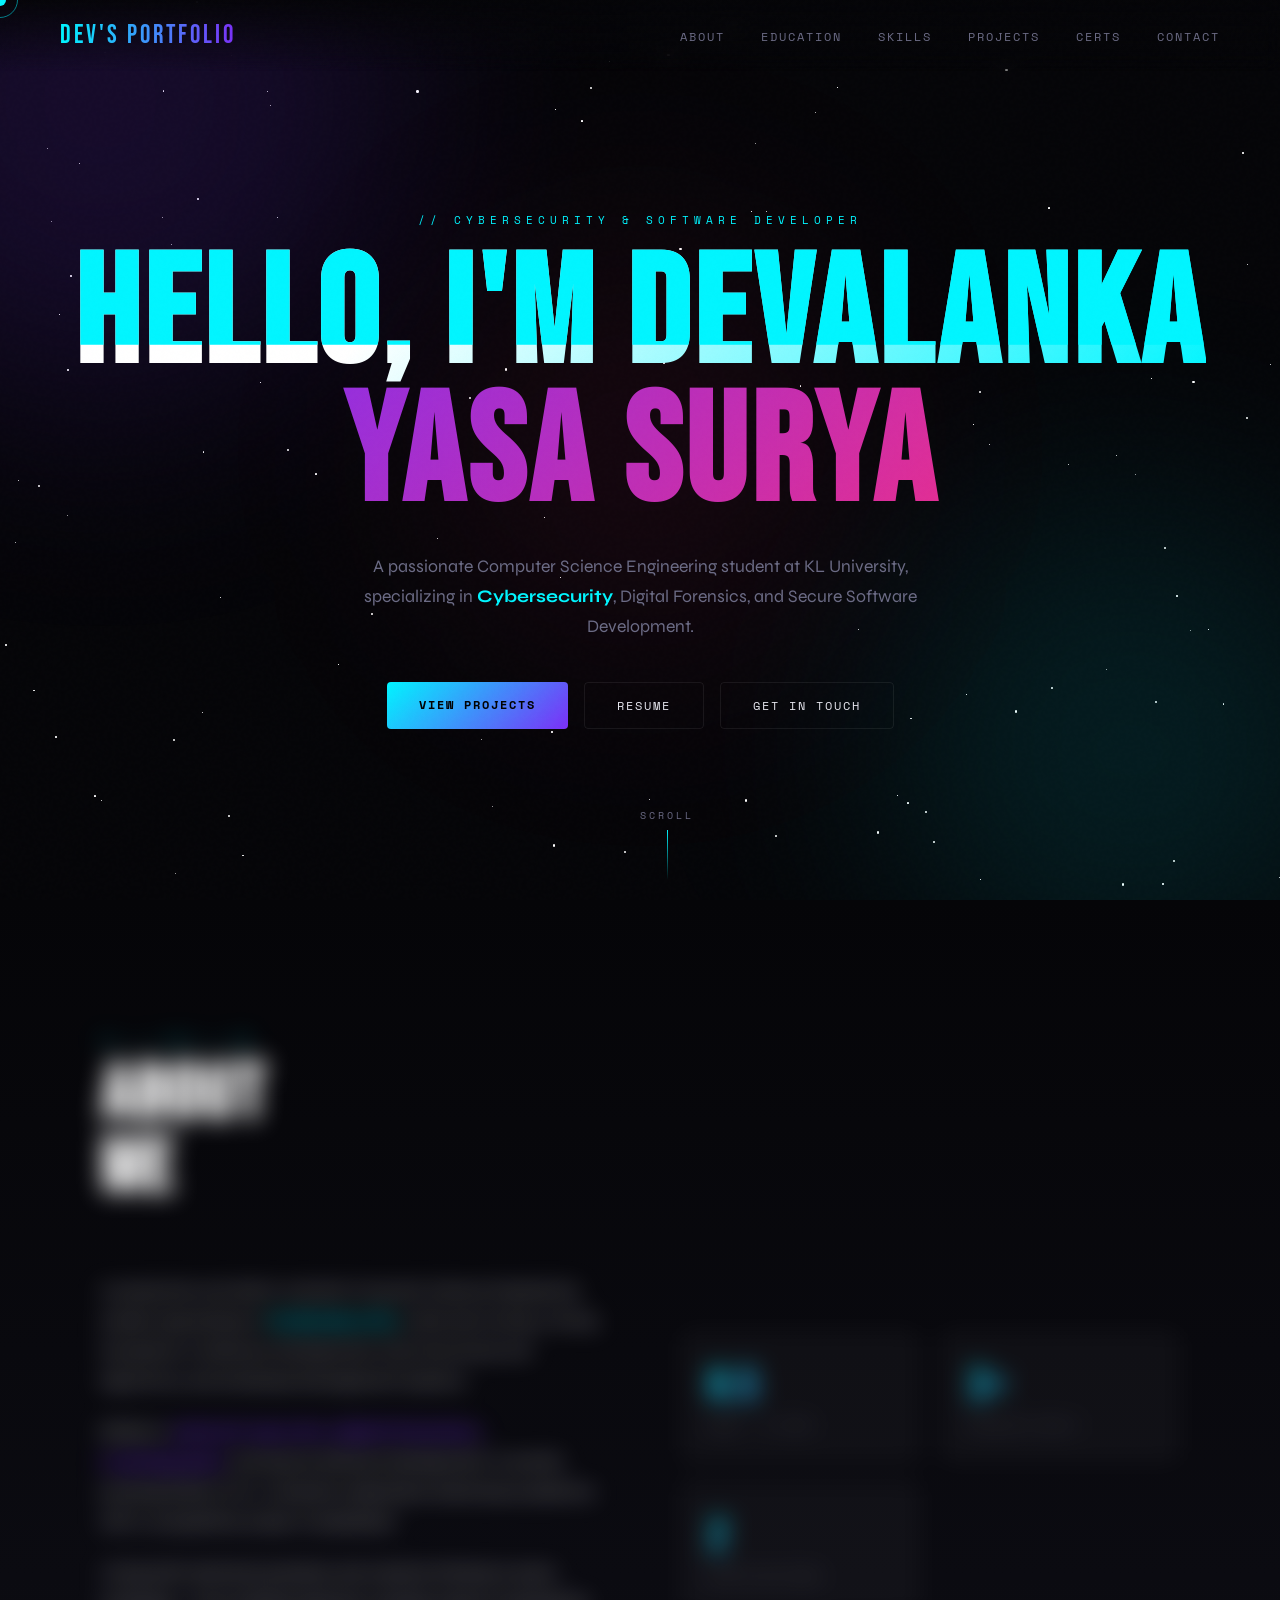
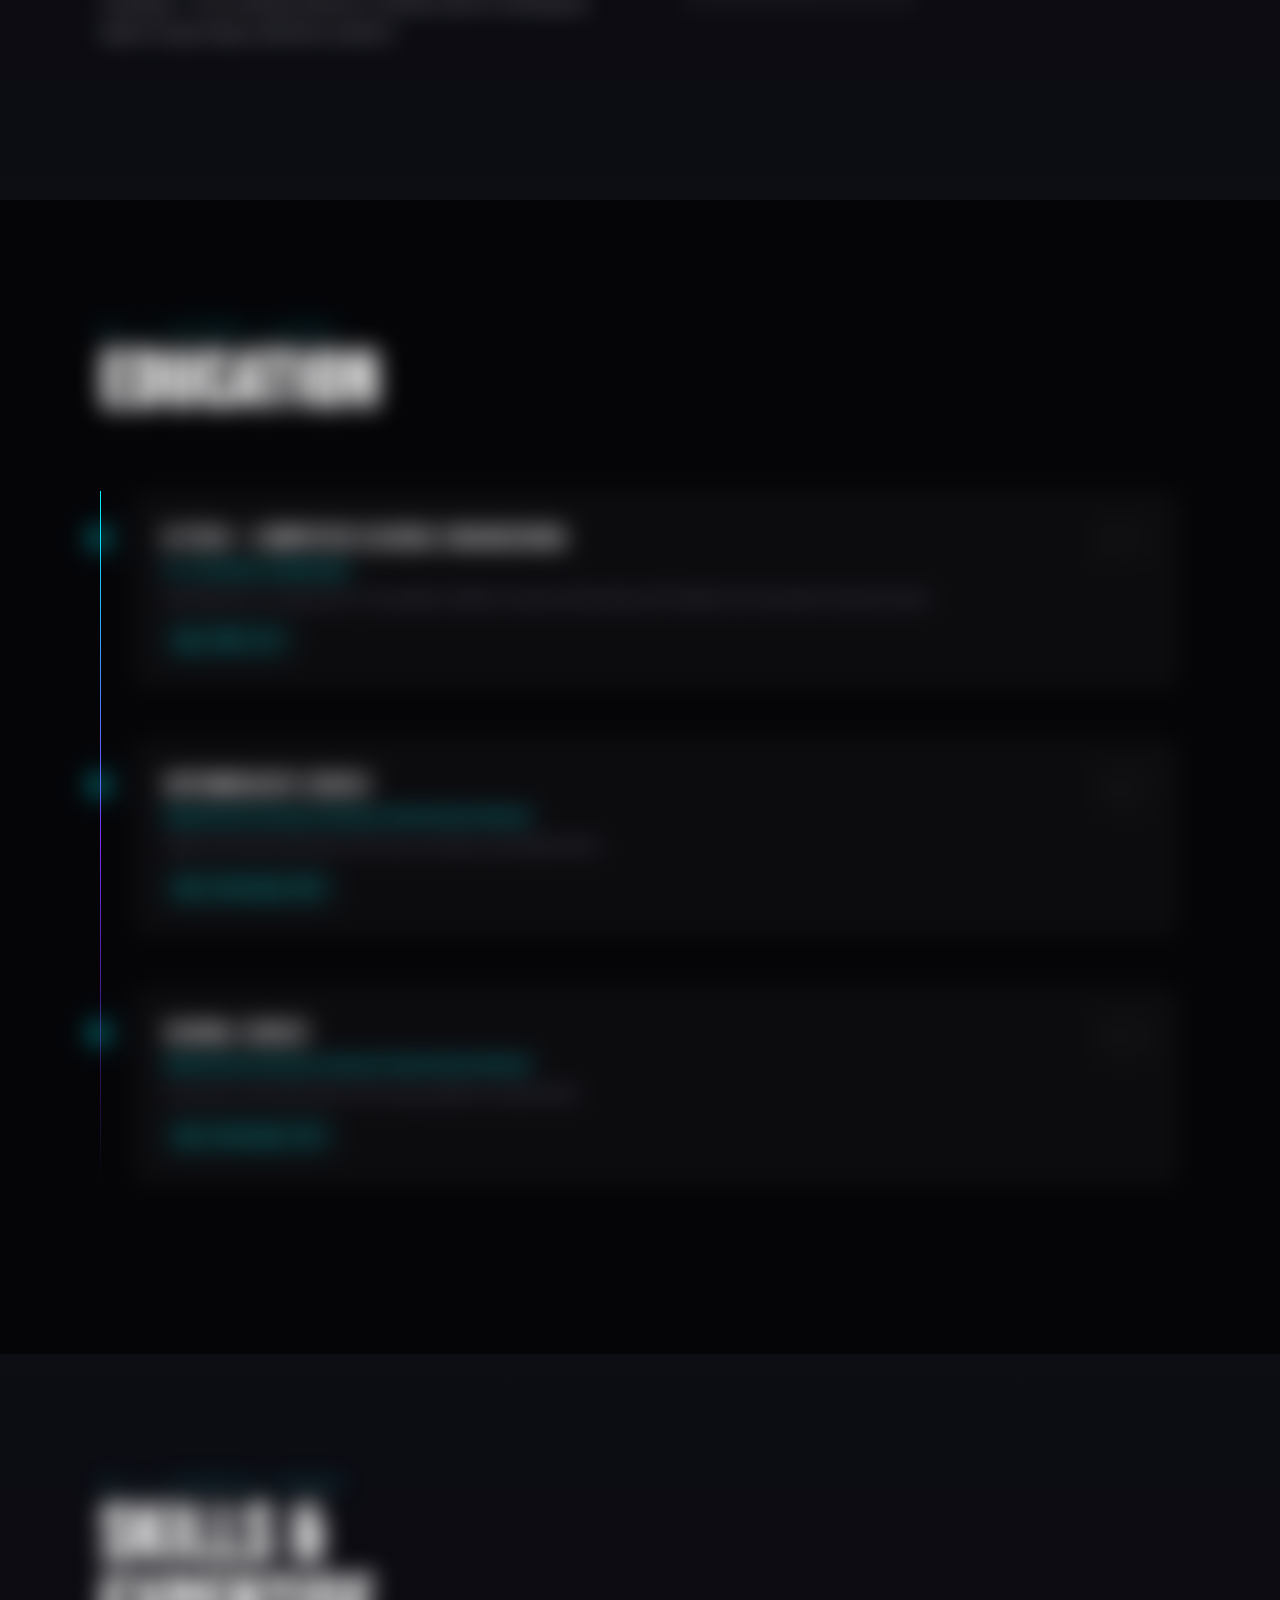
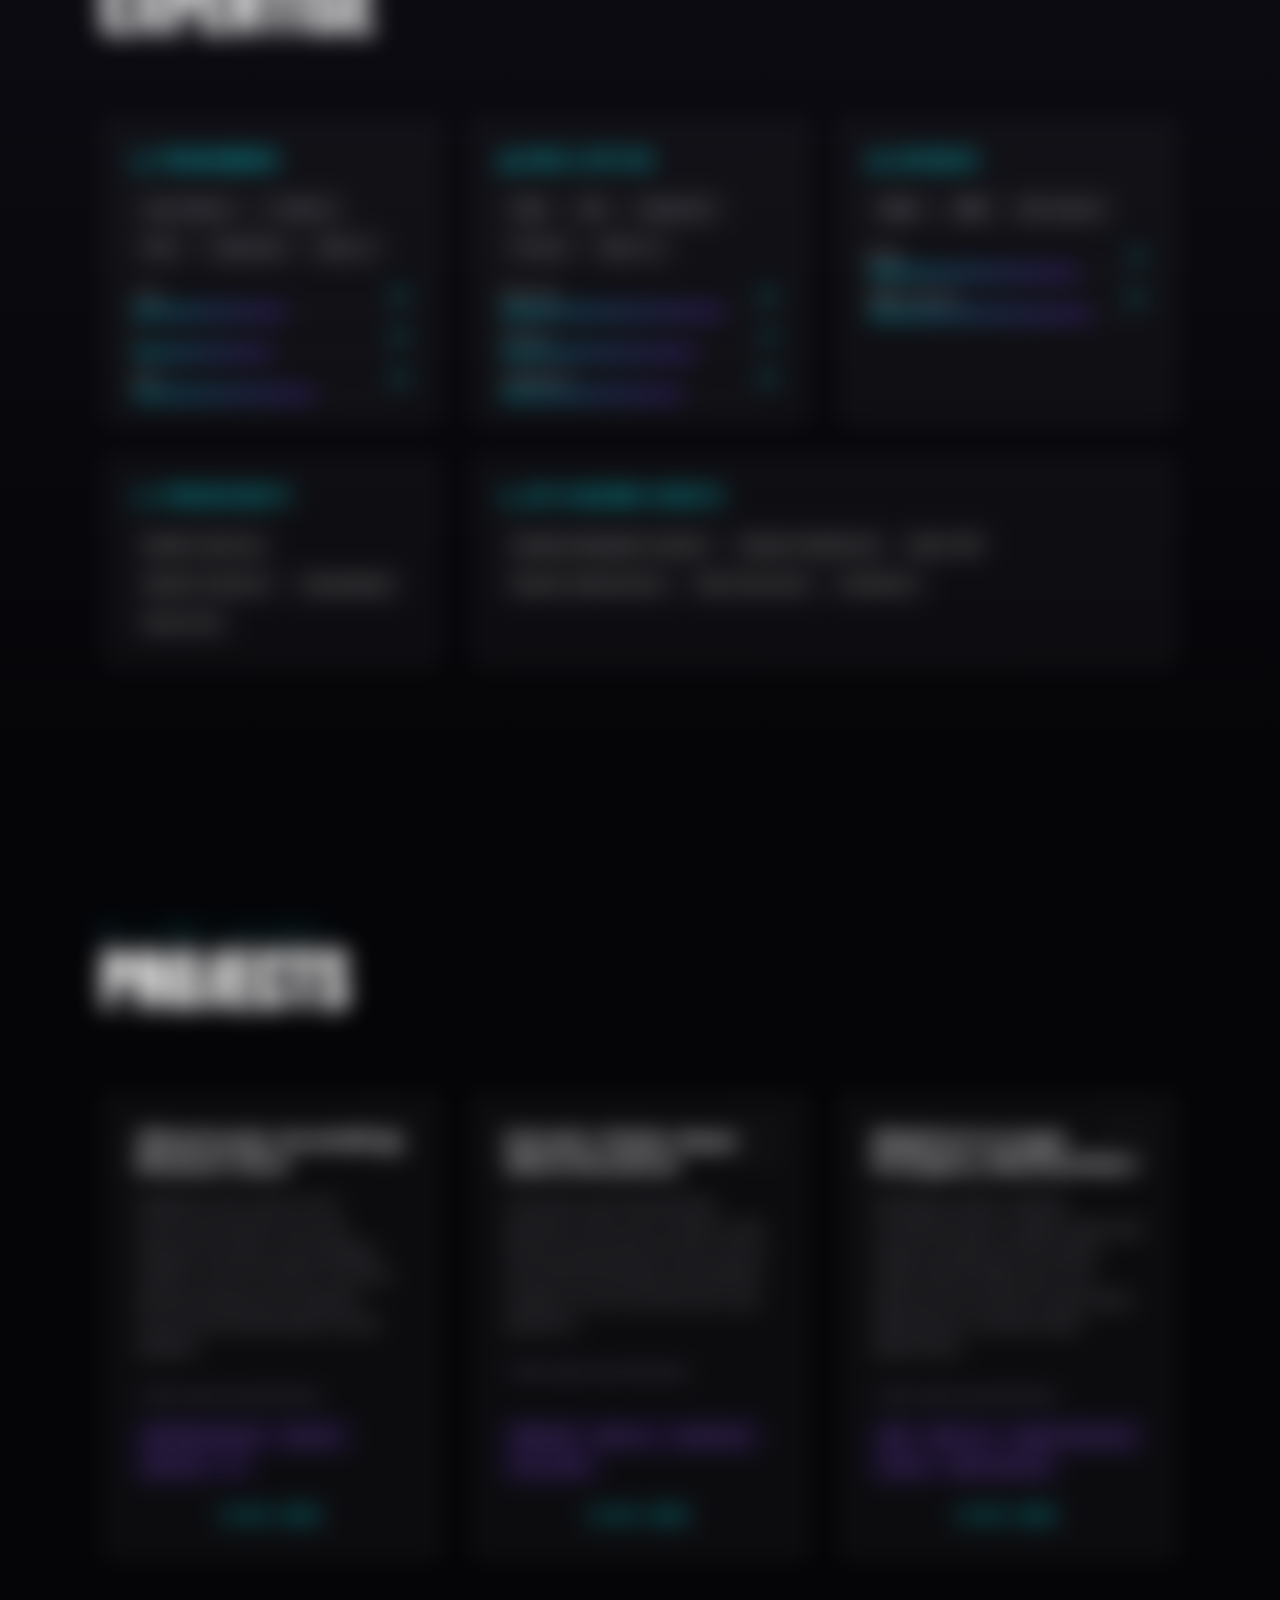
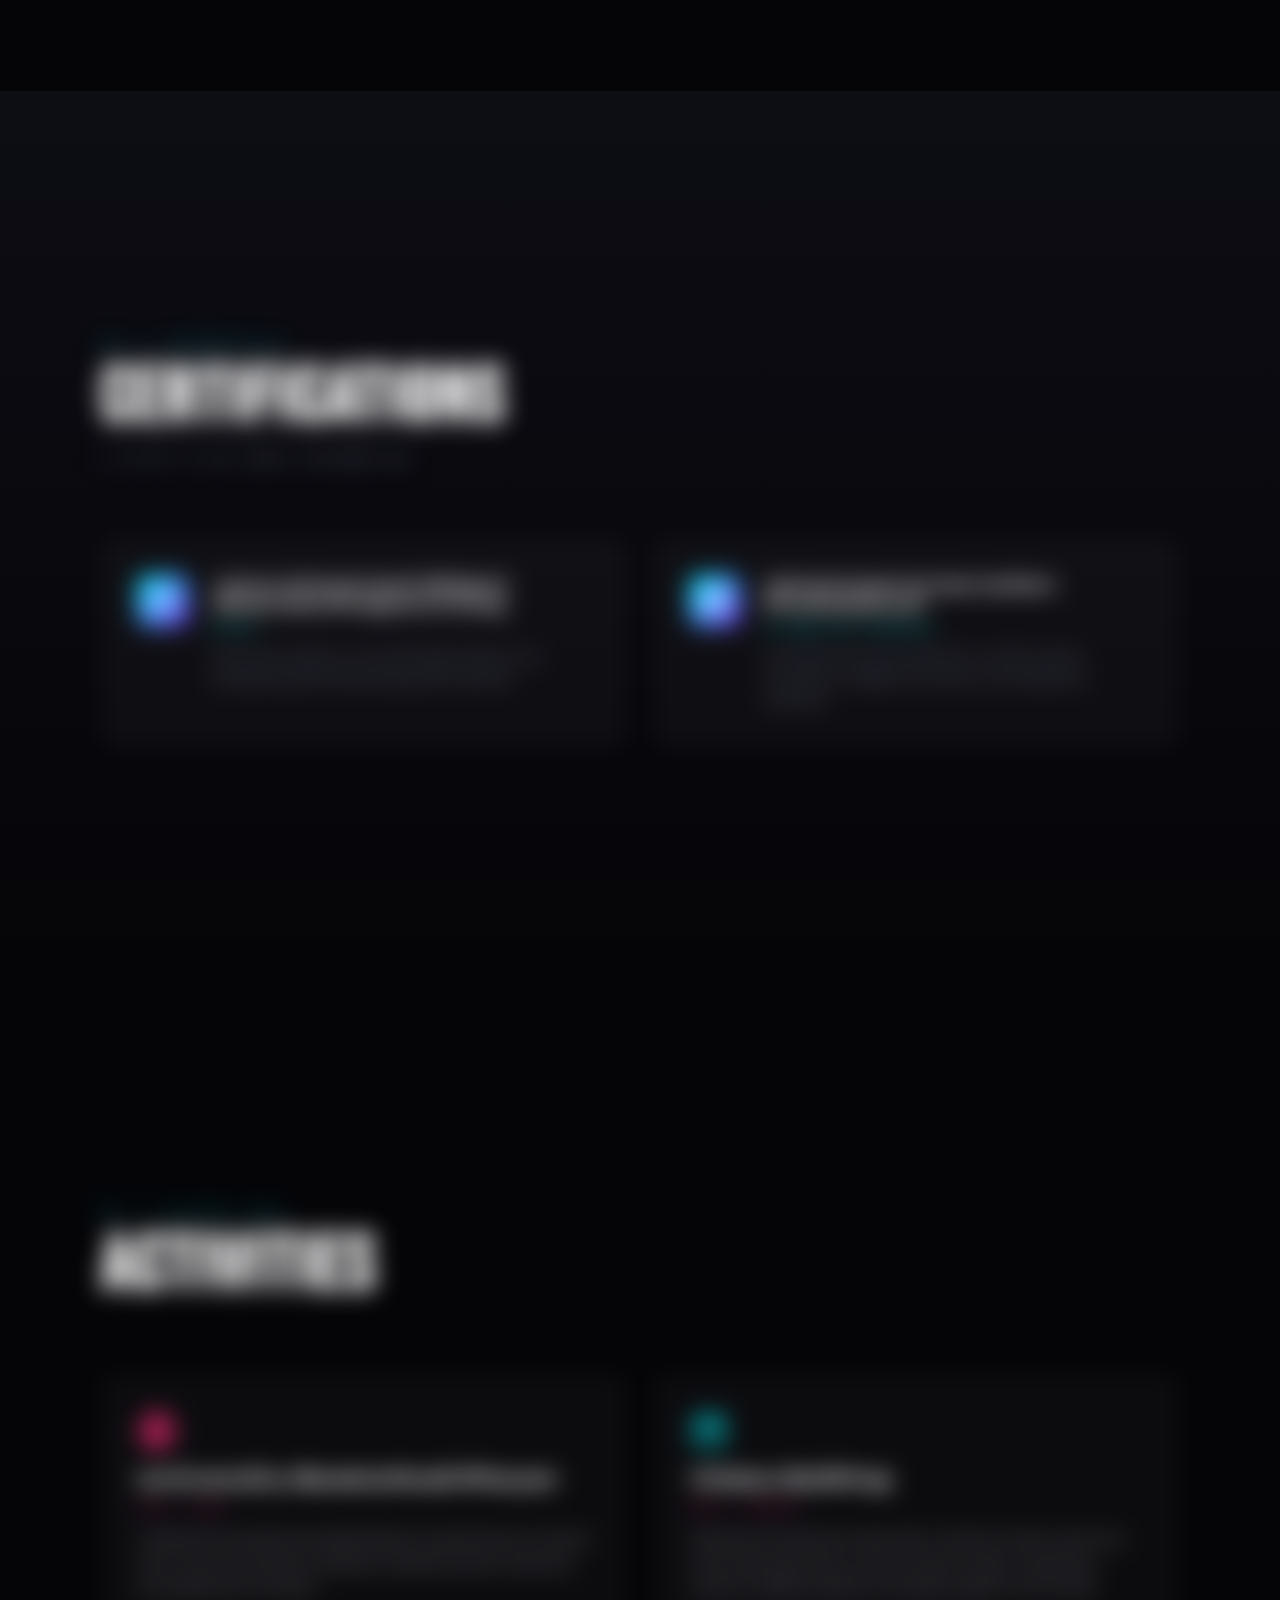
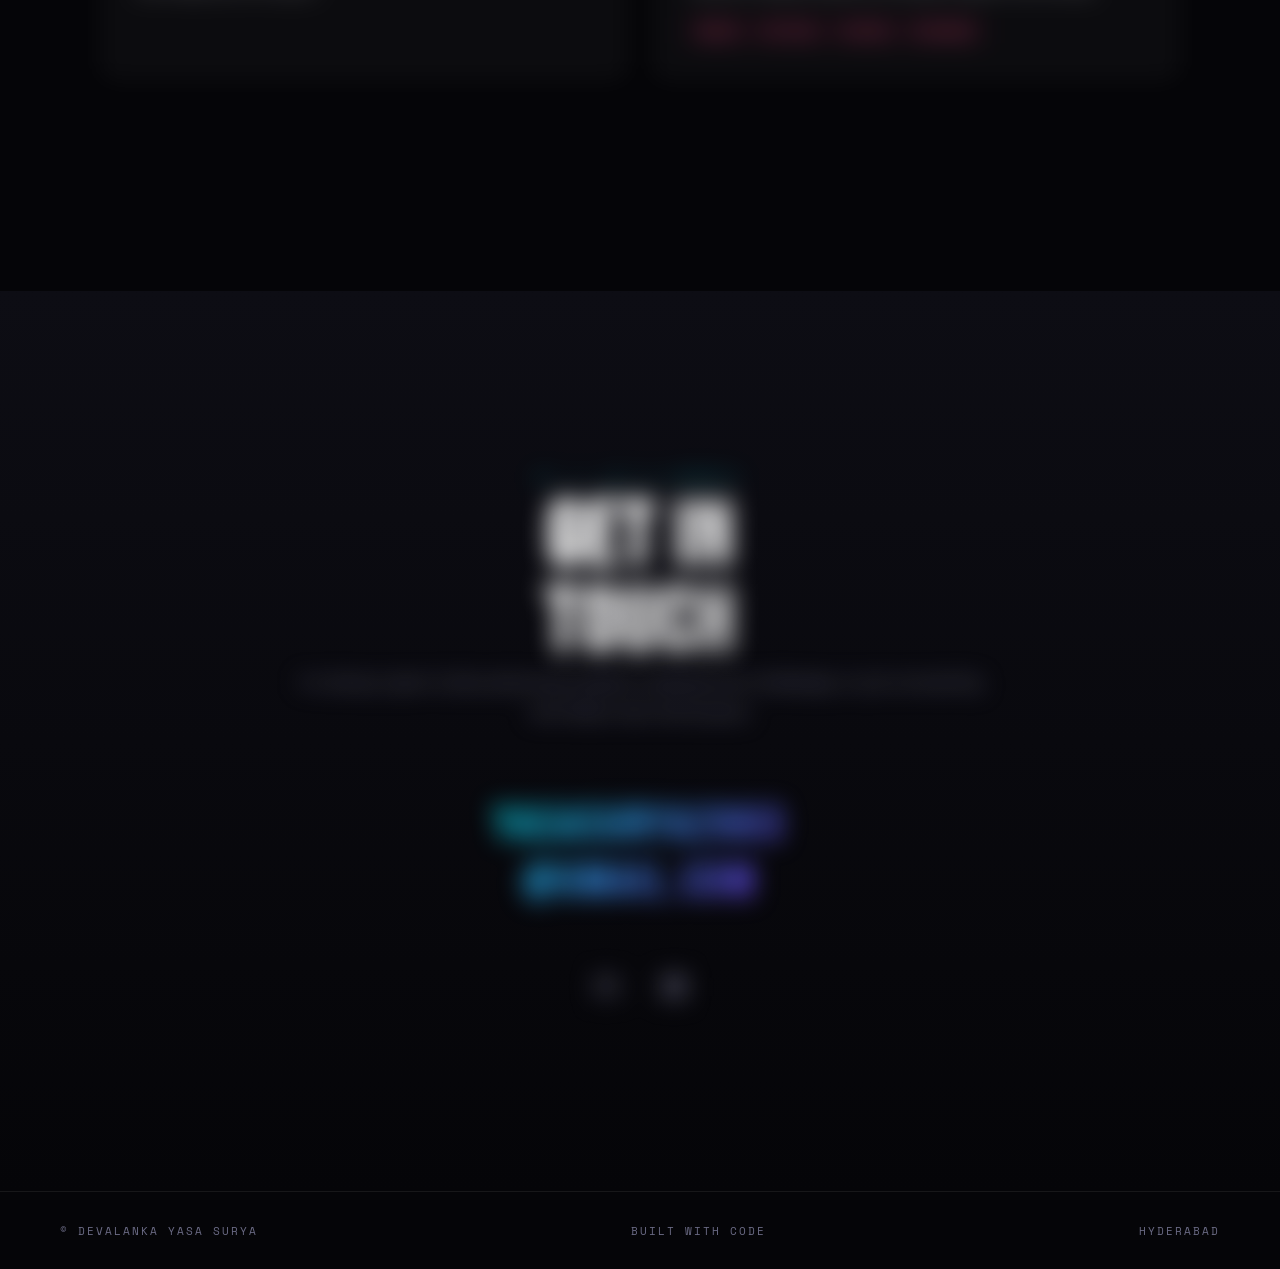
==== commit 9c0d8d8a: "Change of resume file" ====
--- a/index.html
+++ b/index.html
@@ -49,7 +49,7 @@
 
     <div class="hero-cta">
       <a href="#projects" class="btn btn-primary">View Projects</a>
-      <a href="Surya's resume.pdf" target="_blank" class="btn btn-outline">Resume</a>
+      <a href="Surya's resume1.pdf" target="_blank" class="btn btn-outline">Resume</a>
       <a href="#contact" class="btn btn-outline">Get in Touch</a>
     </div>
   </div>
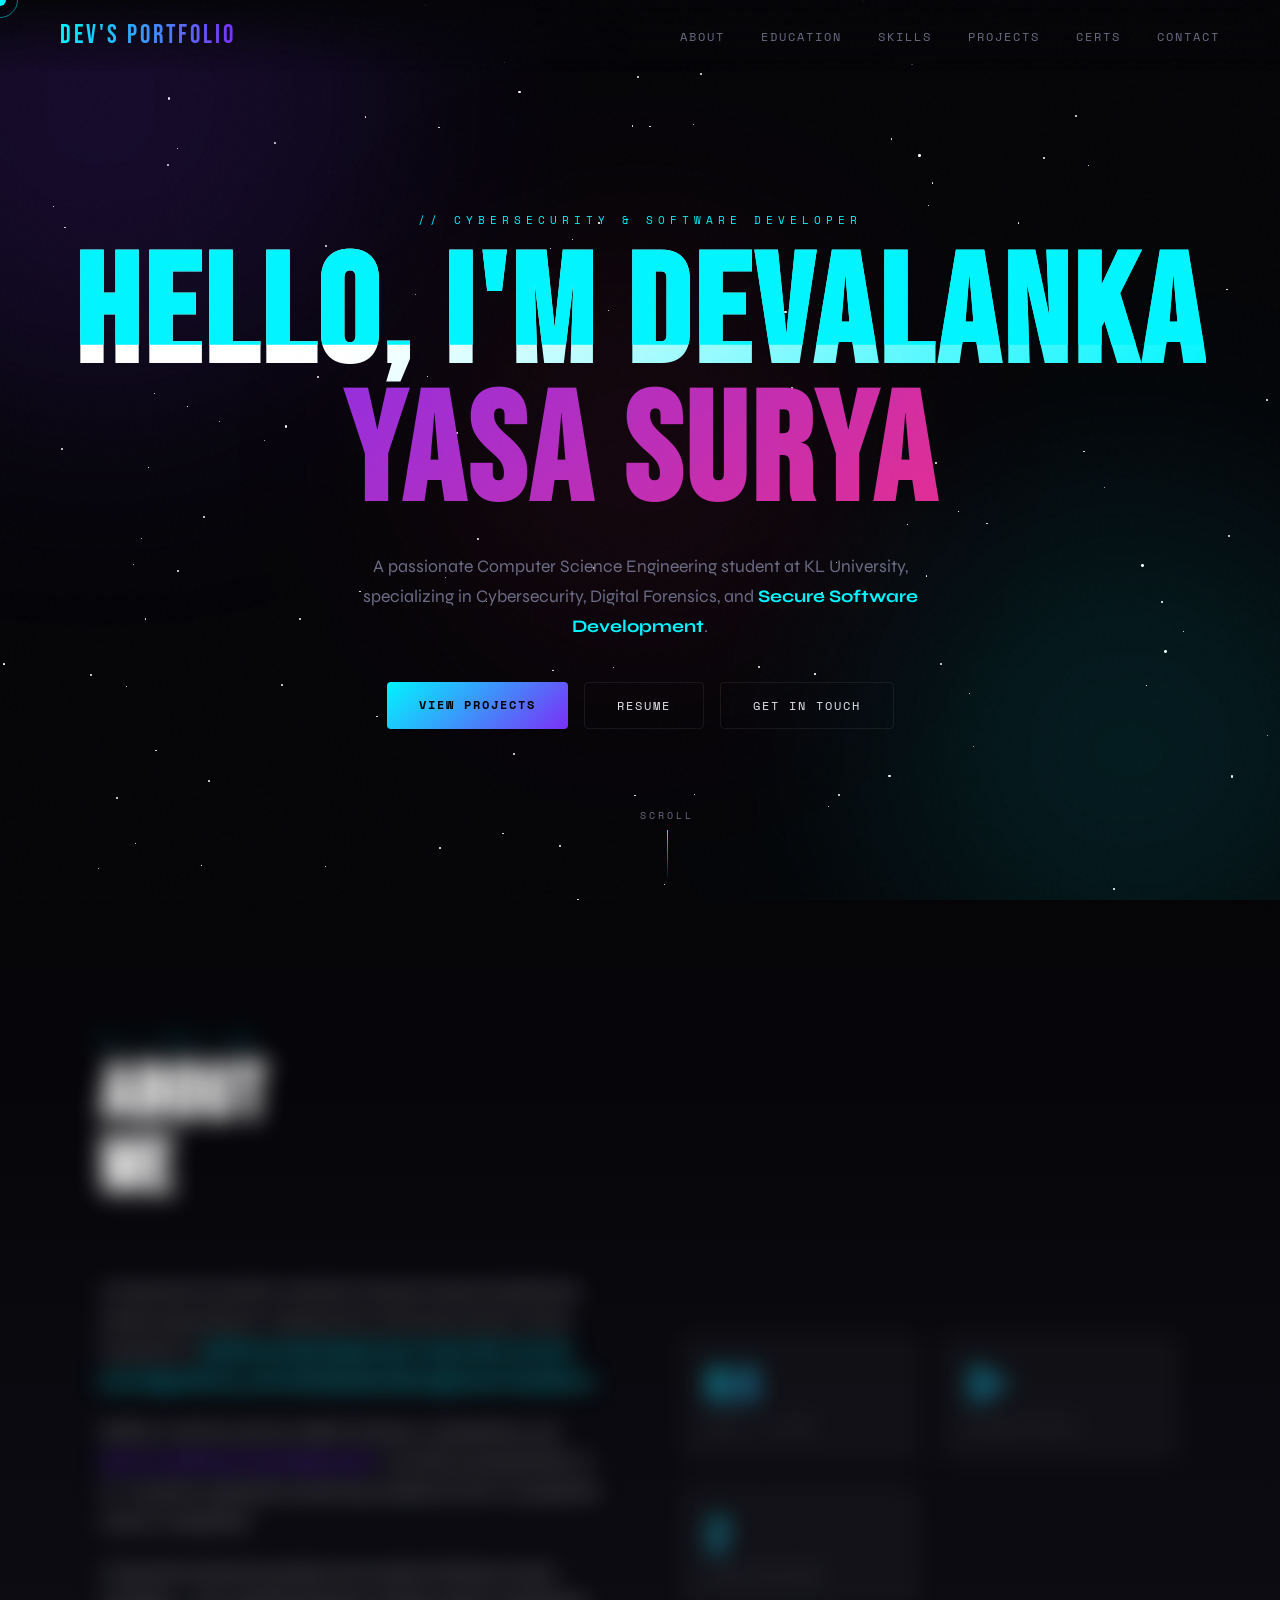
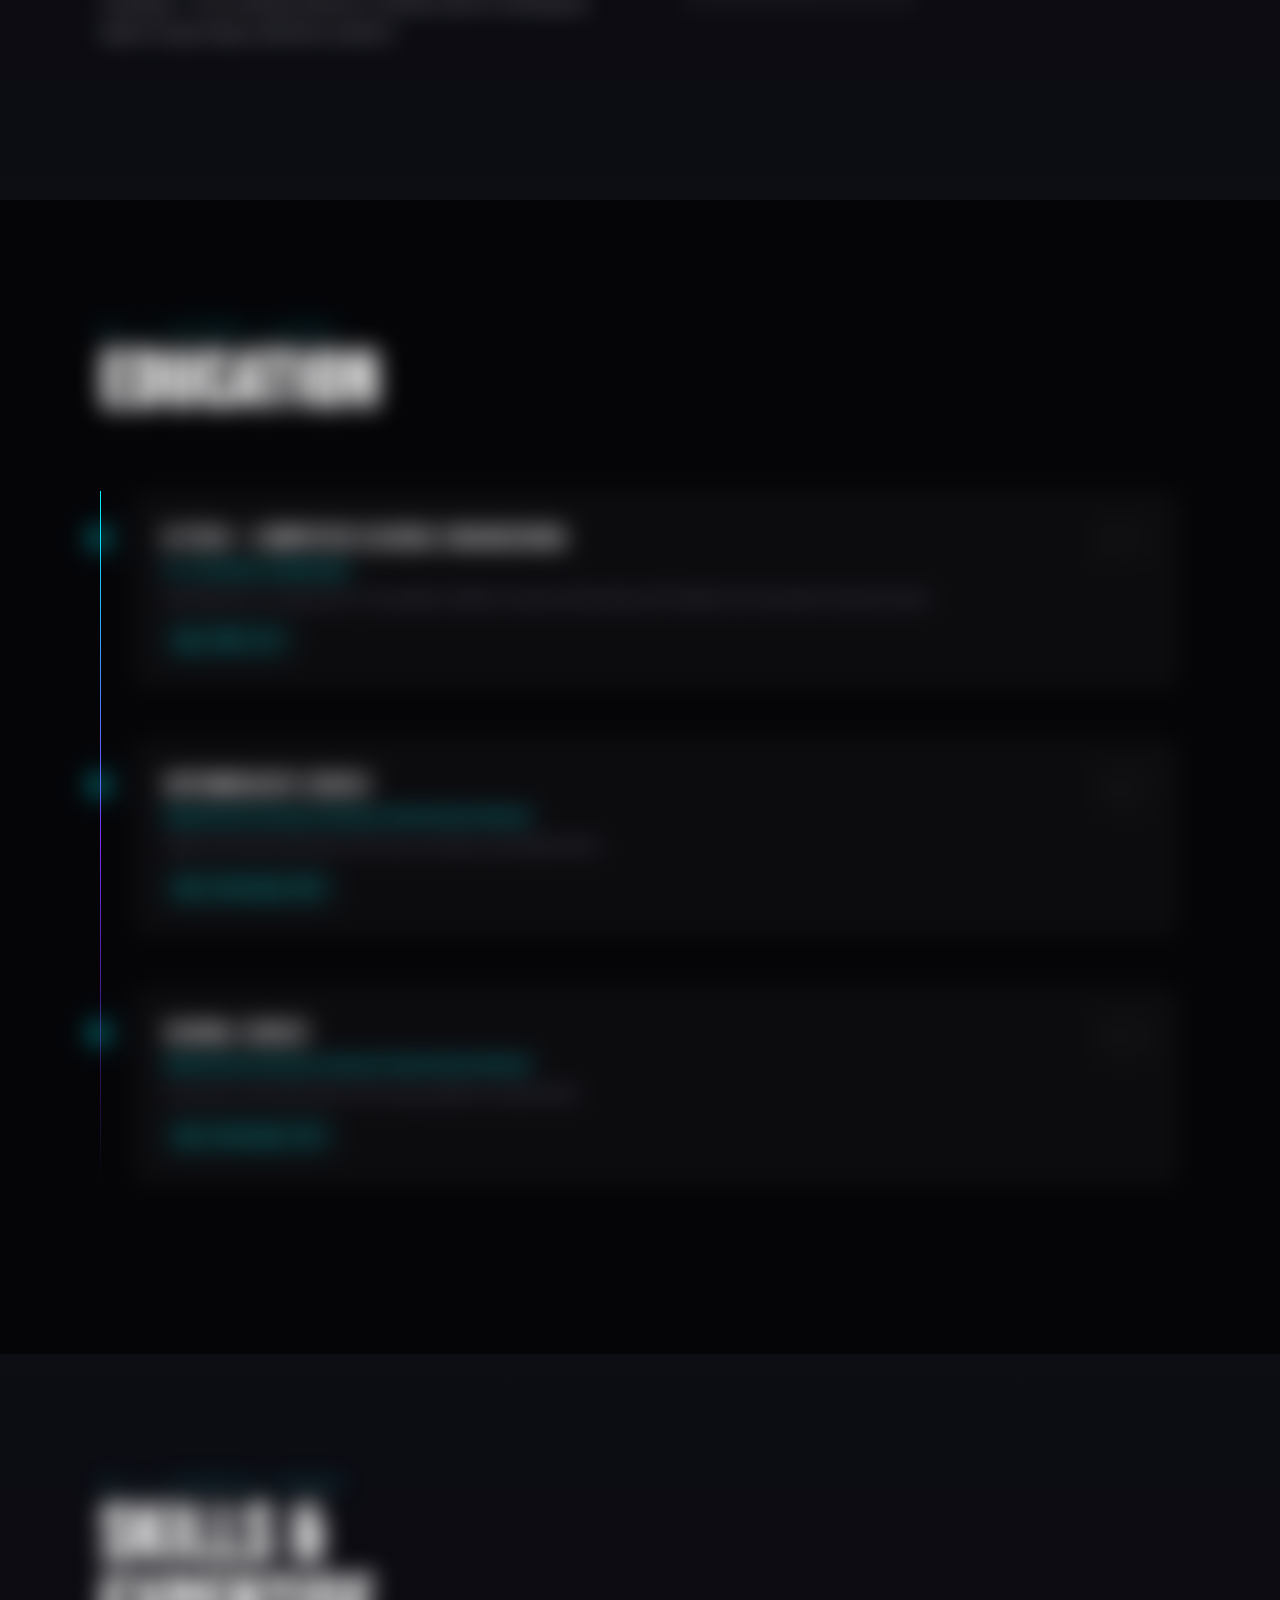
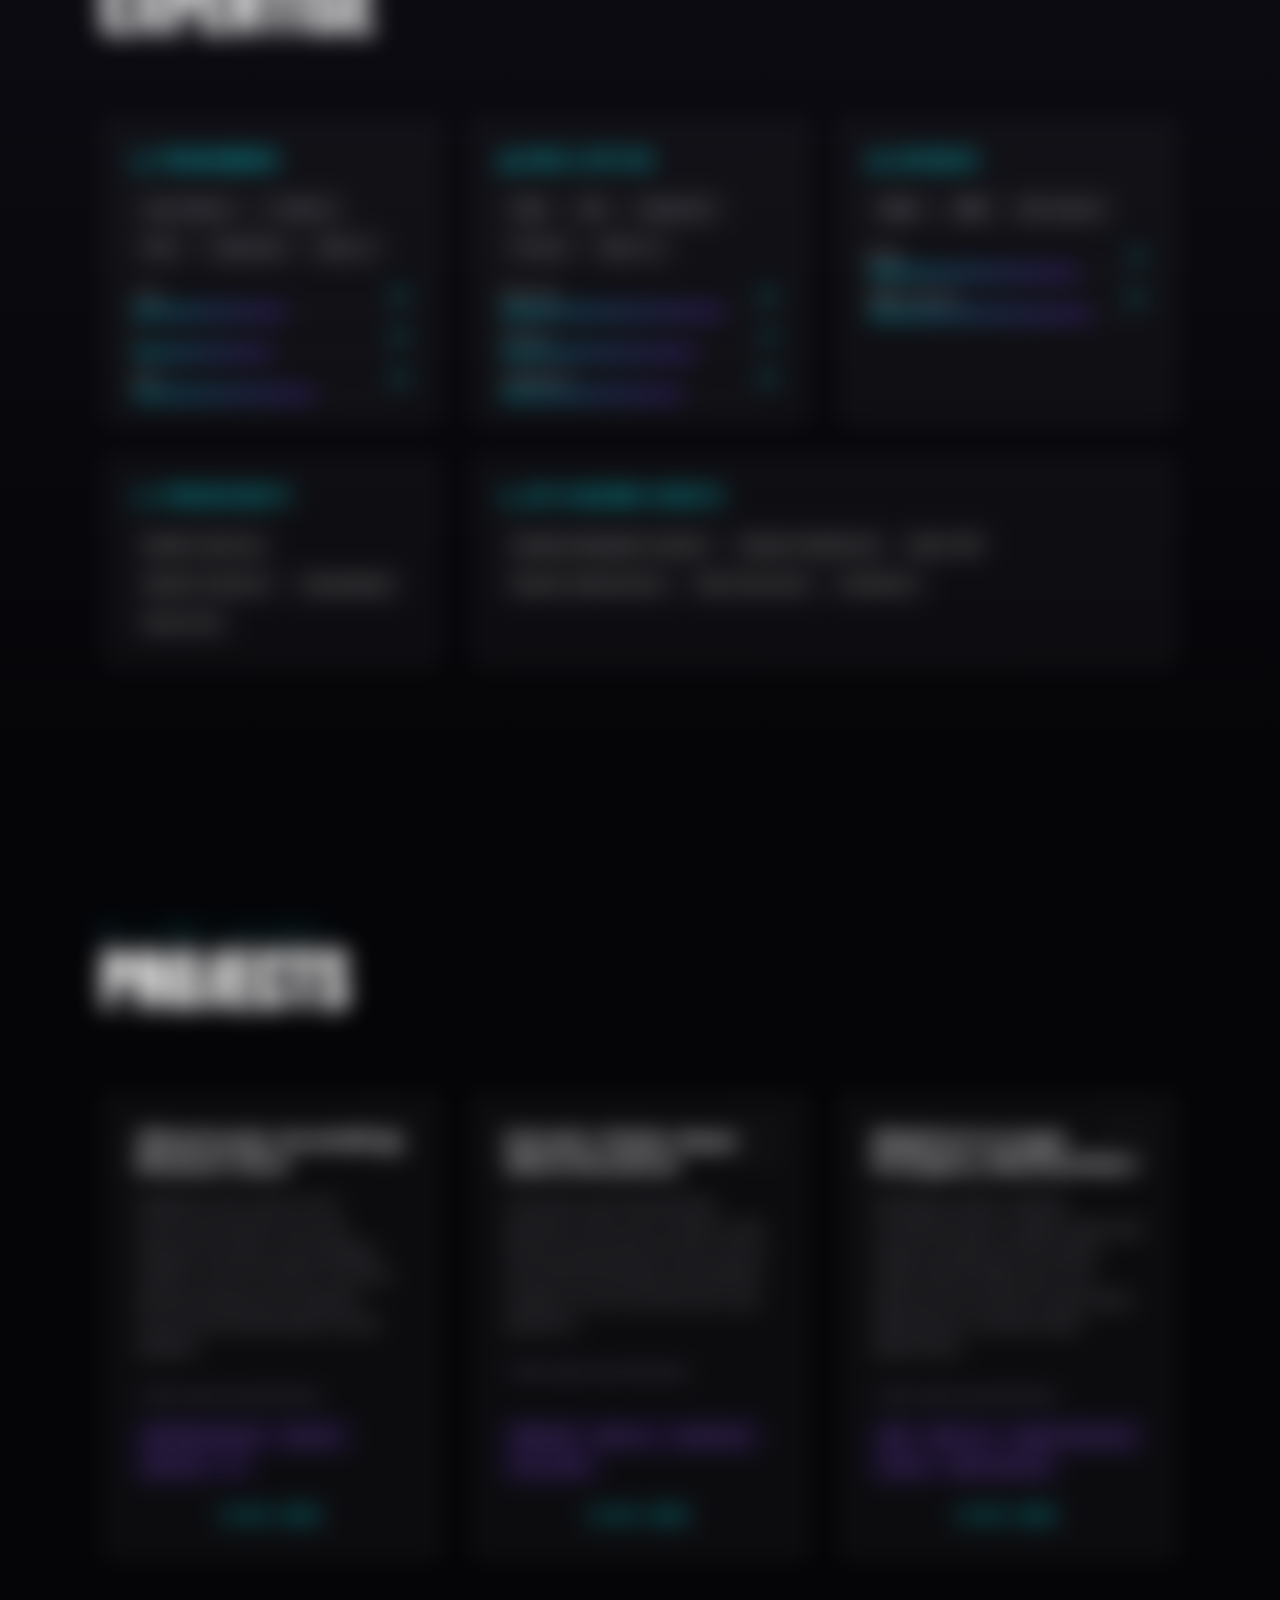
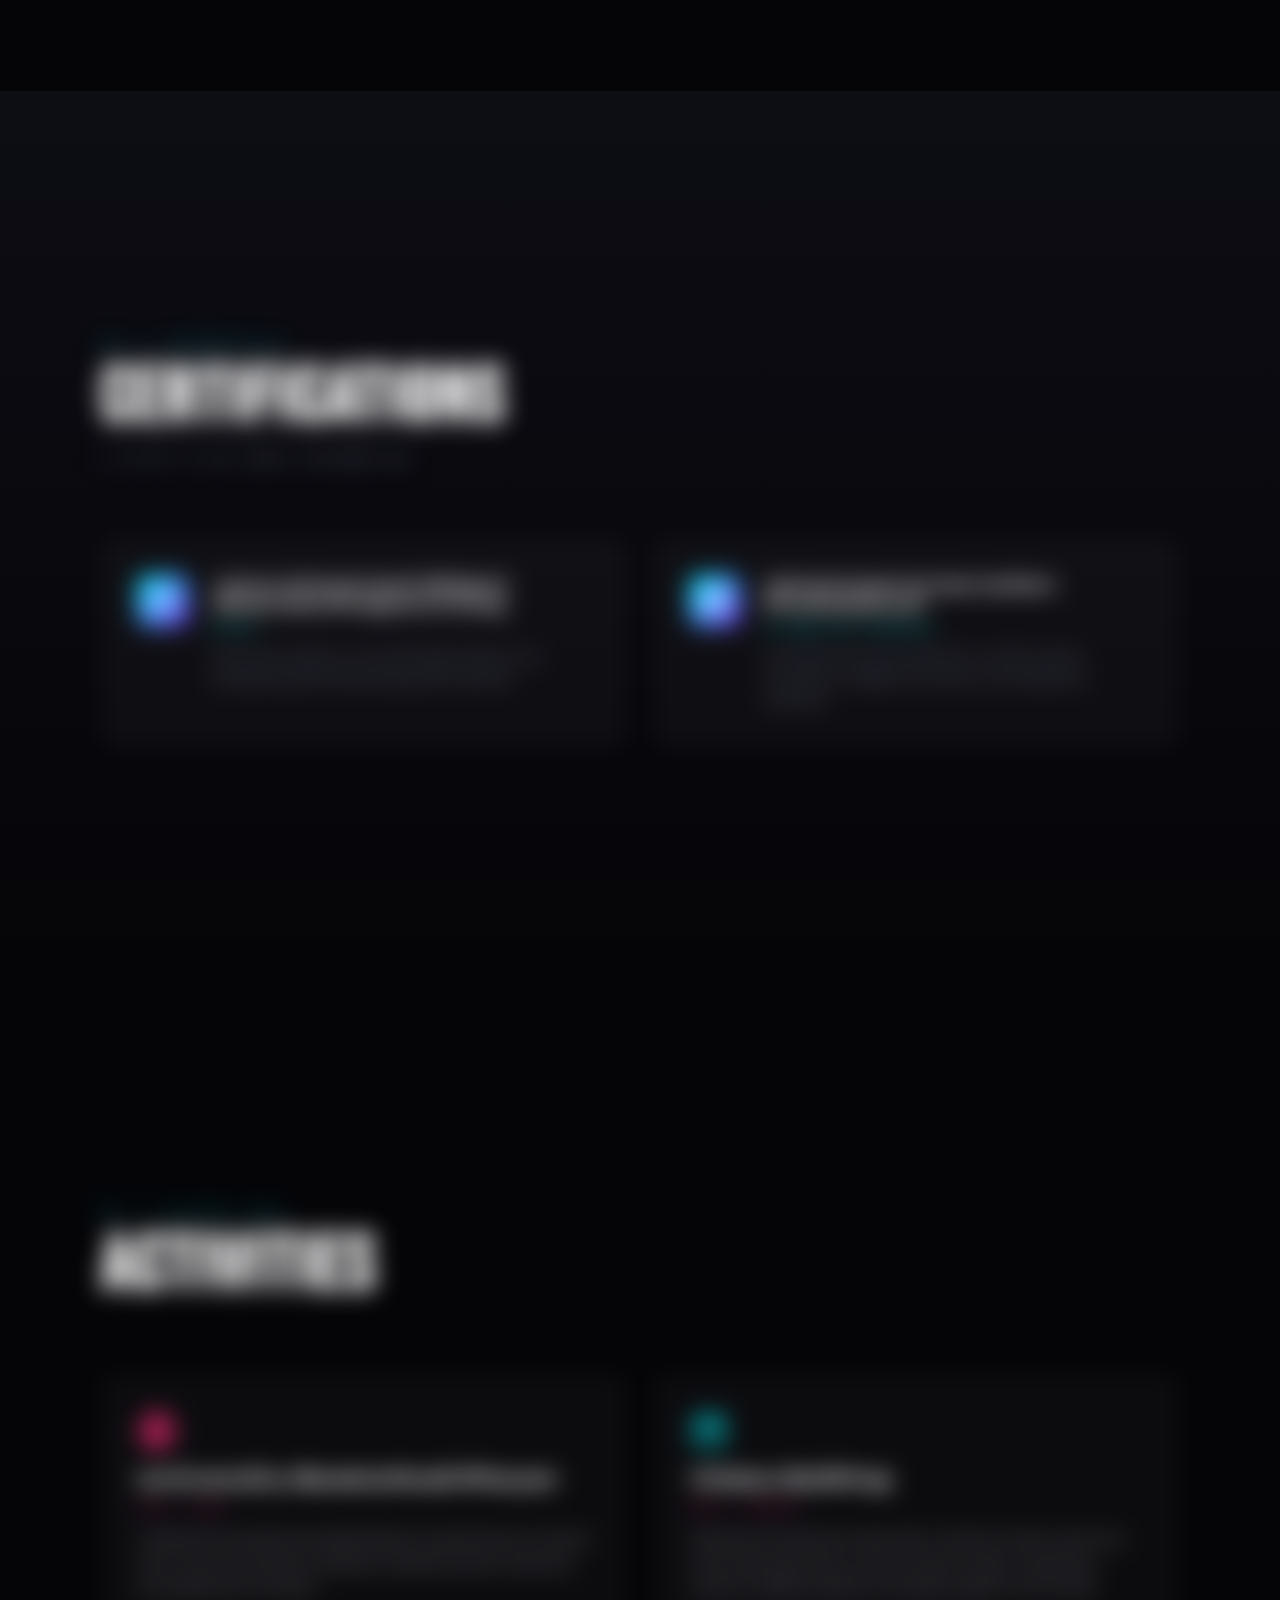
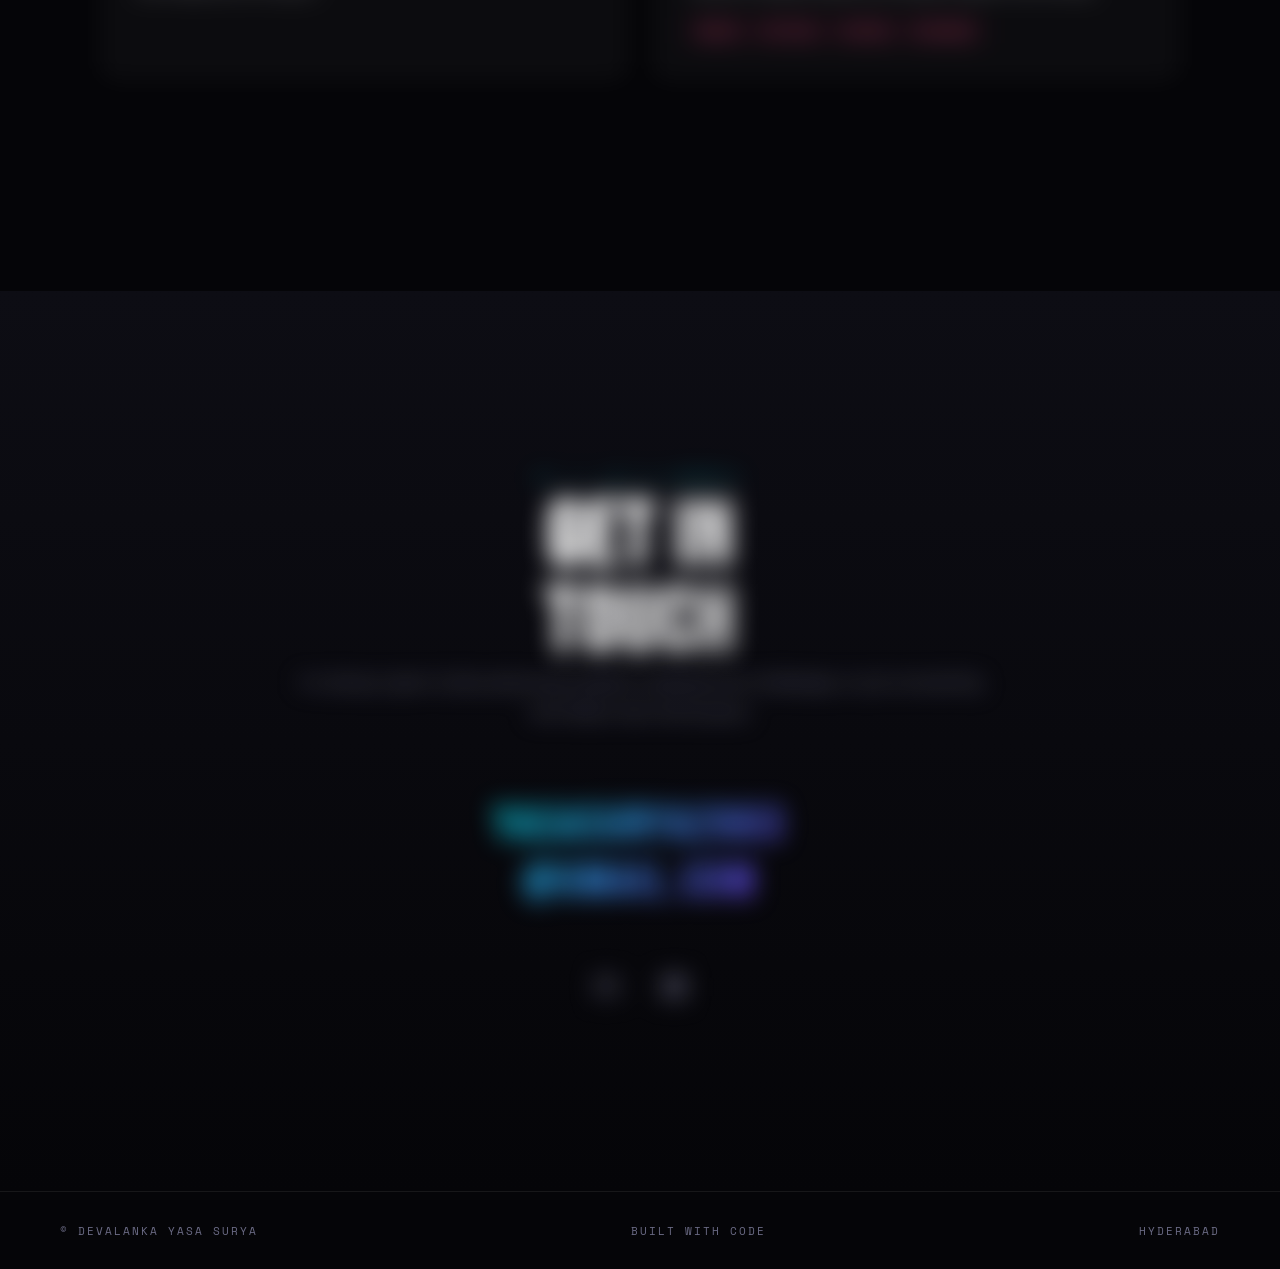
==== commit a8ca35be: "commit summary" ====
--- a/index.html
+++ b/index.html
@@ -44,7 +44,7 @@
     </h1>
 
     <p class="hero-sub">
-      A passionate Computer Science Engineering student at KL University, specializing in <strong style="color:var(--glow-cyan)">Cybersecurity</strong>, Digital Forensics, and Secure Software Development.
+      A passionate Computer Science Engineering student at KL University, specializing in Cybersecurity, Digital Forensics, and <strong style="color:var(--glow-cyan)">Secure Software Development</strong>.
     </p>
 
     <div class="hero-cta">
@@ -70,10 +70,10 @@
     <div class="about-grid">
       <div class="about-text reveal-left">
         <p>
-          A passionate and detail-oriented Computer Science Engineering student specializing in <strong style="color:var(--glow-cyan)">Cybersecurity</strong>, while also having a strong foundation in Software Development, Data Structures and Algorithms, and Database Management Systems.
+          A passionate and detail-oriented Computer Science Engineering student specializing in Cybersecurity, while also having a strong foundation in <strong style="color:var(--glow-cyan)">Software Development, Data Structures and Algorithms, and Database Management Systems</strong>.
         </p>
         <p>
-          Skilled in <strong style="color:var(--glow-purple)">network security, digital forensics, cryptography</strong>, and secure software development. Currently pursuing B.Tech at KL University Hyderabad, balancing academics with a competitive career in basketball.
+          Skilled in network security, digital forensics, cryptography, and <strong style="color:var(--glow-purple)">secure software development</strong>. Currently pursuing B.Tech at KL University Hyderabad, balancing academics with a competitive career in basketball.
         </p>
         <p>
           I bring both technical precision and creative thinking to every challenge — from building obstacle-avoiding robots to developing digital image forgery detection systems.
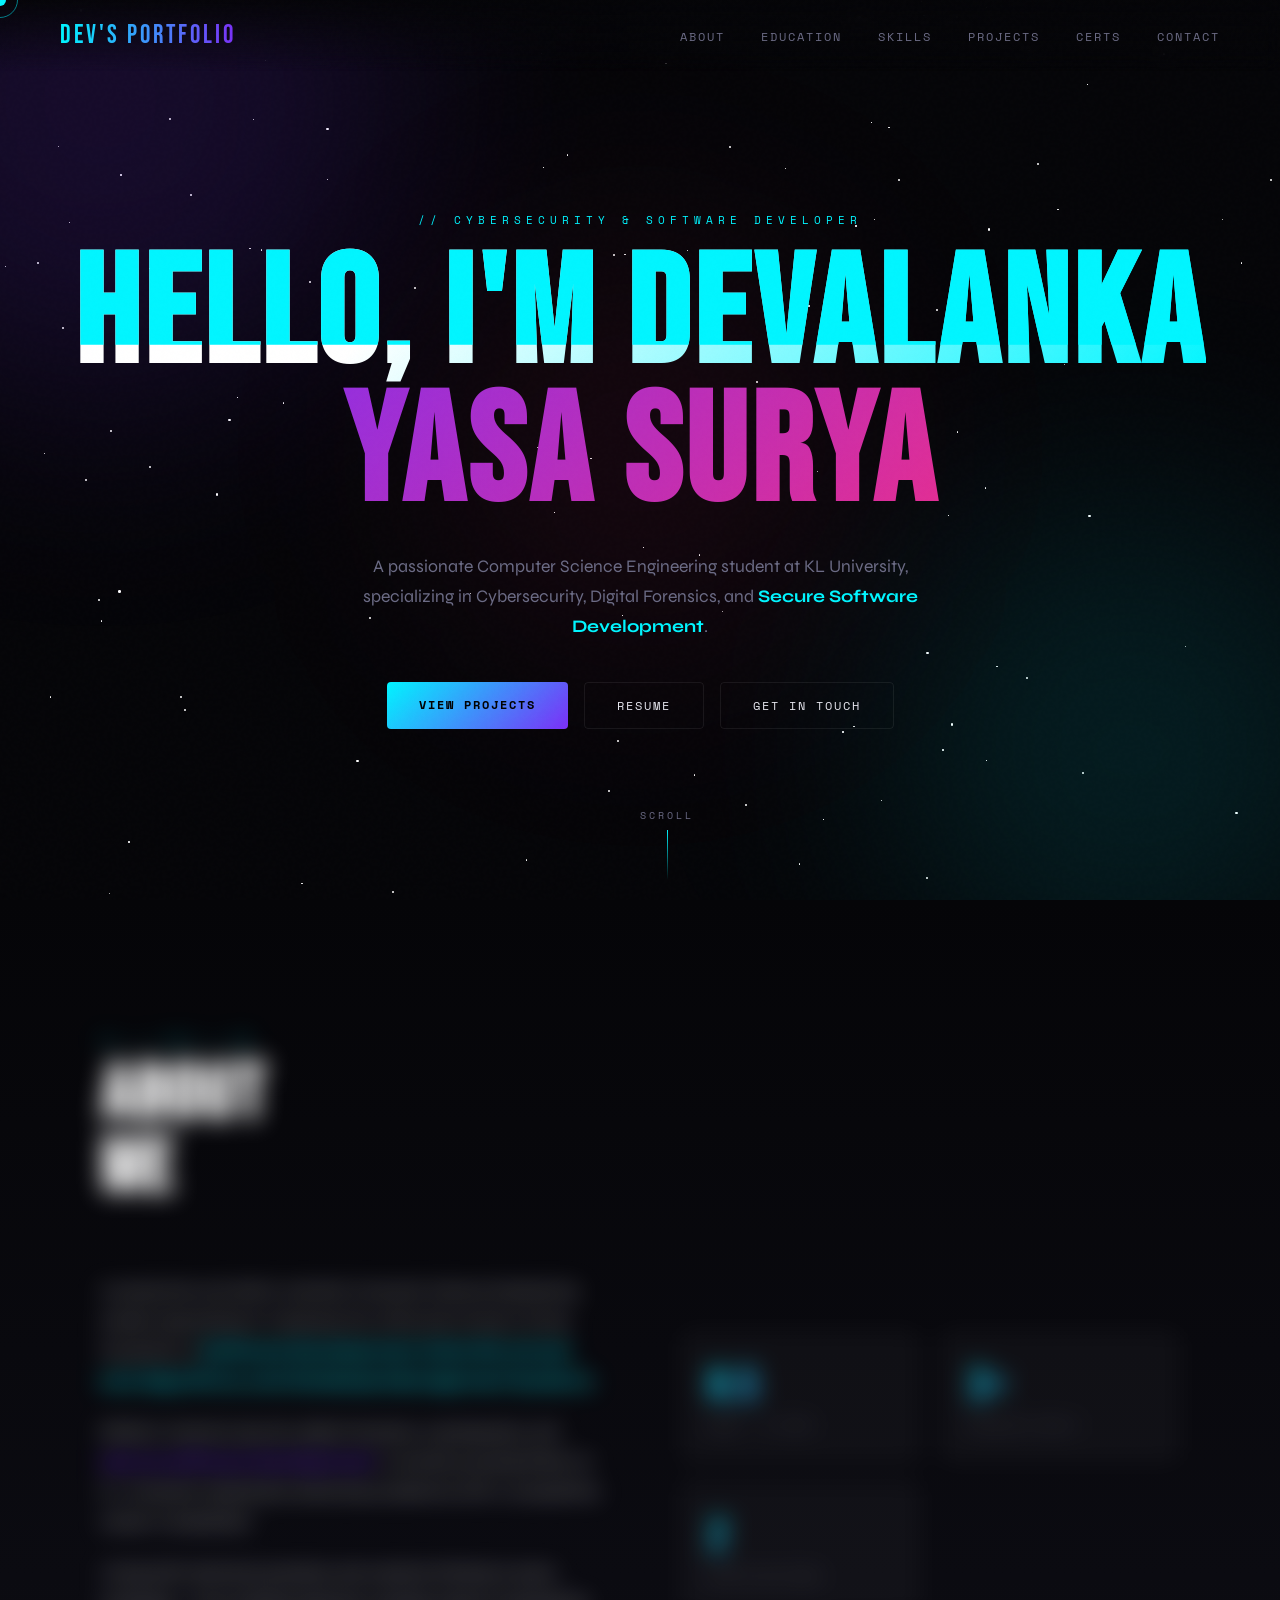
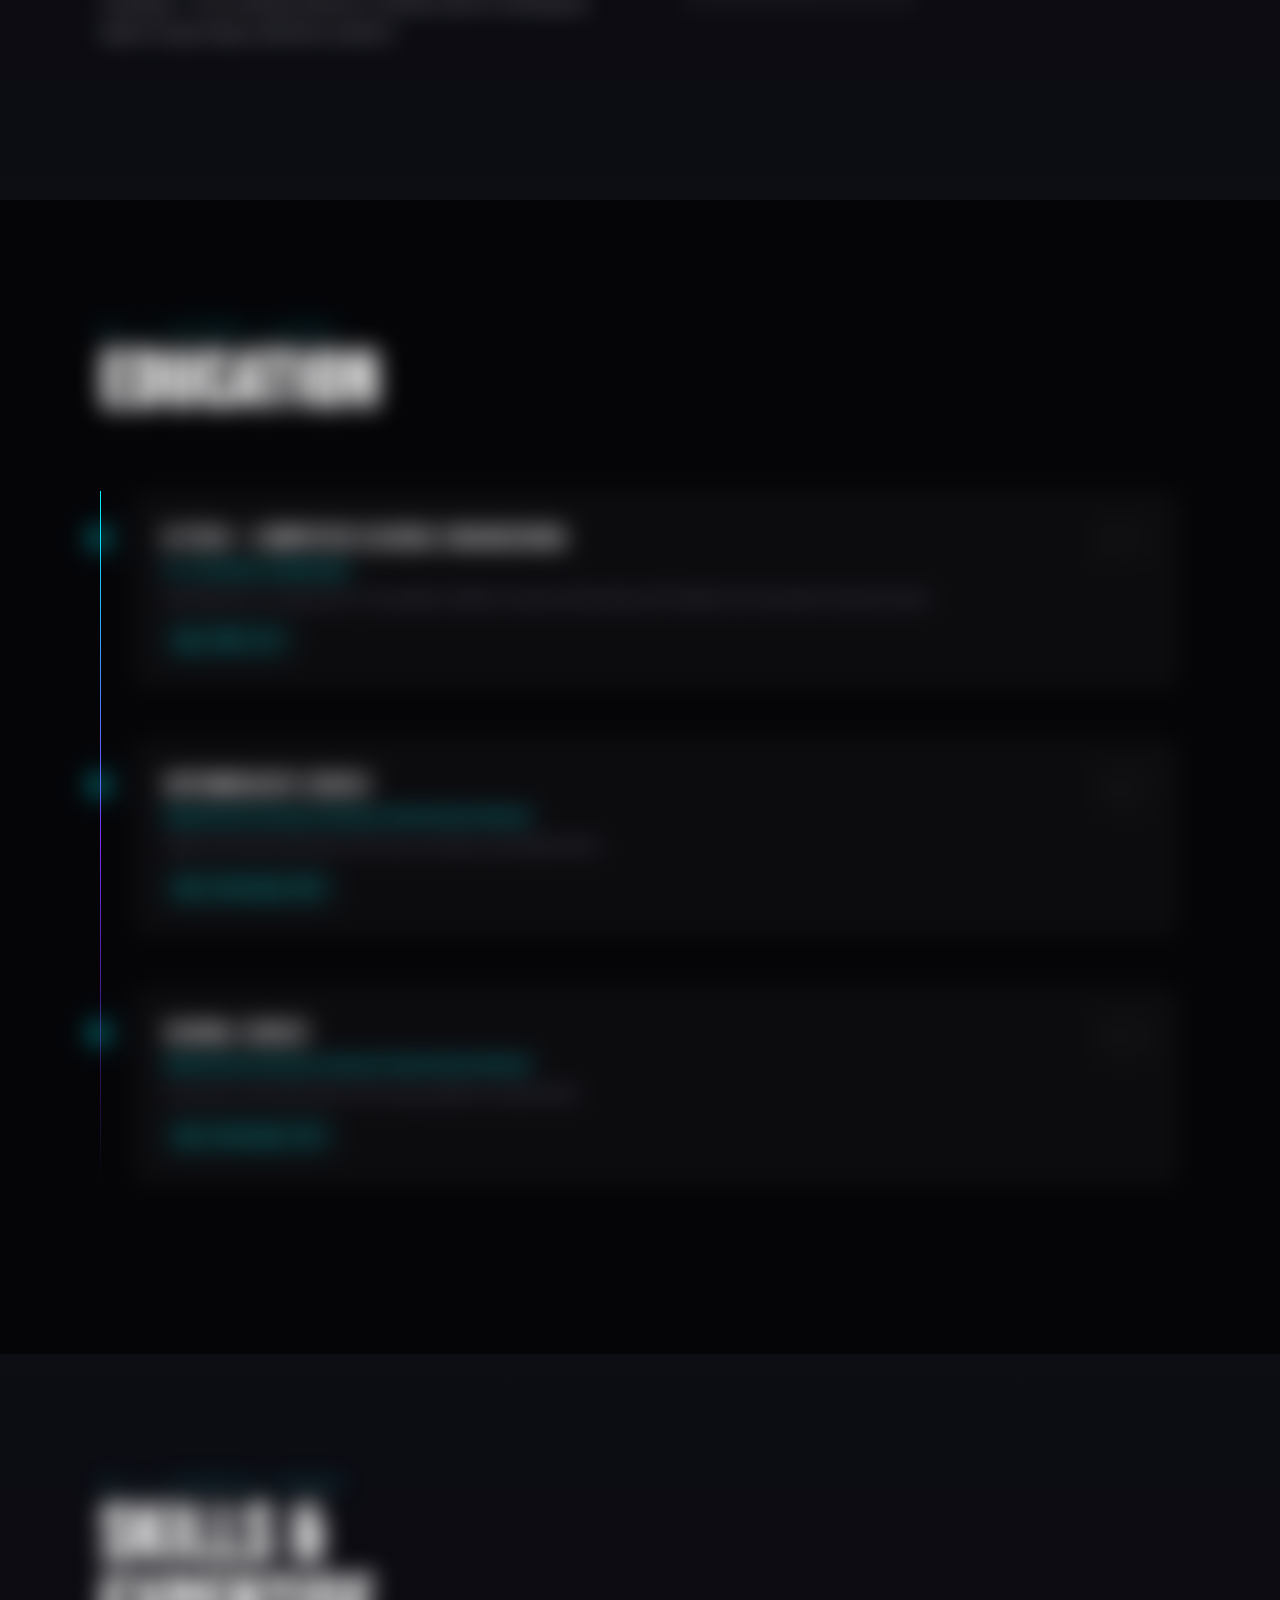
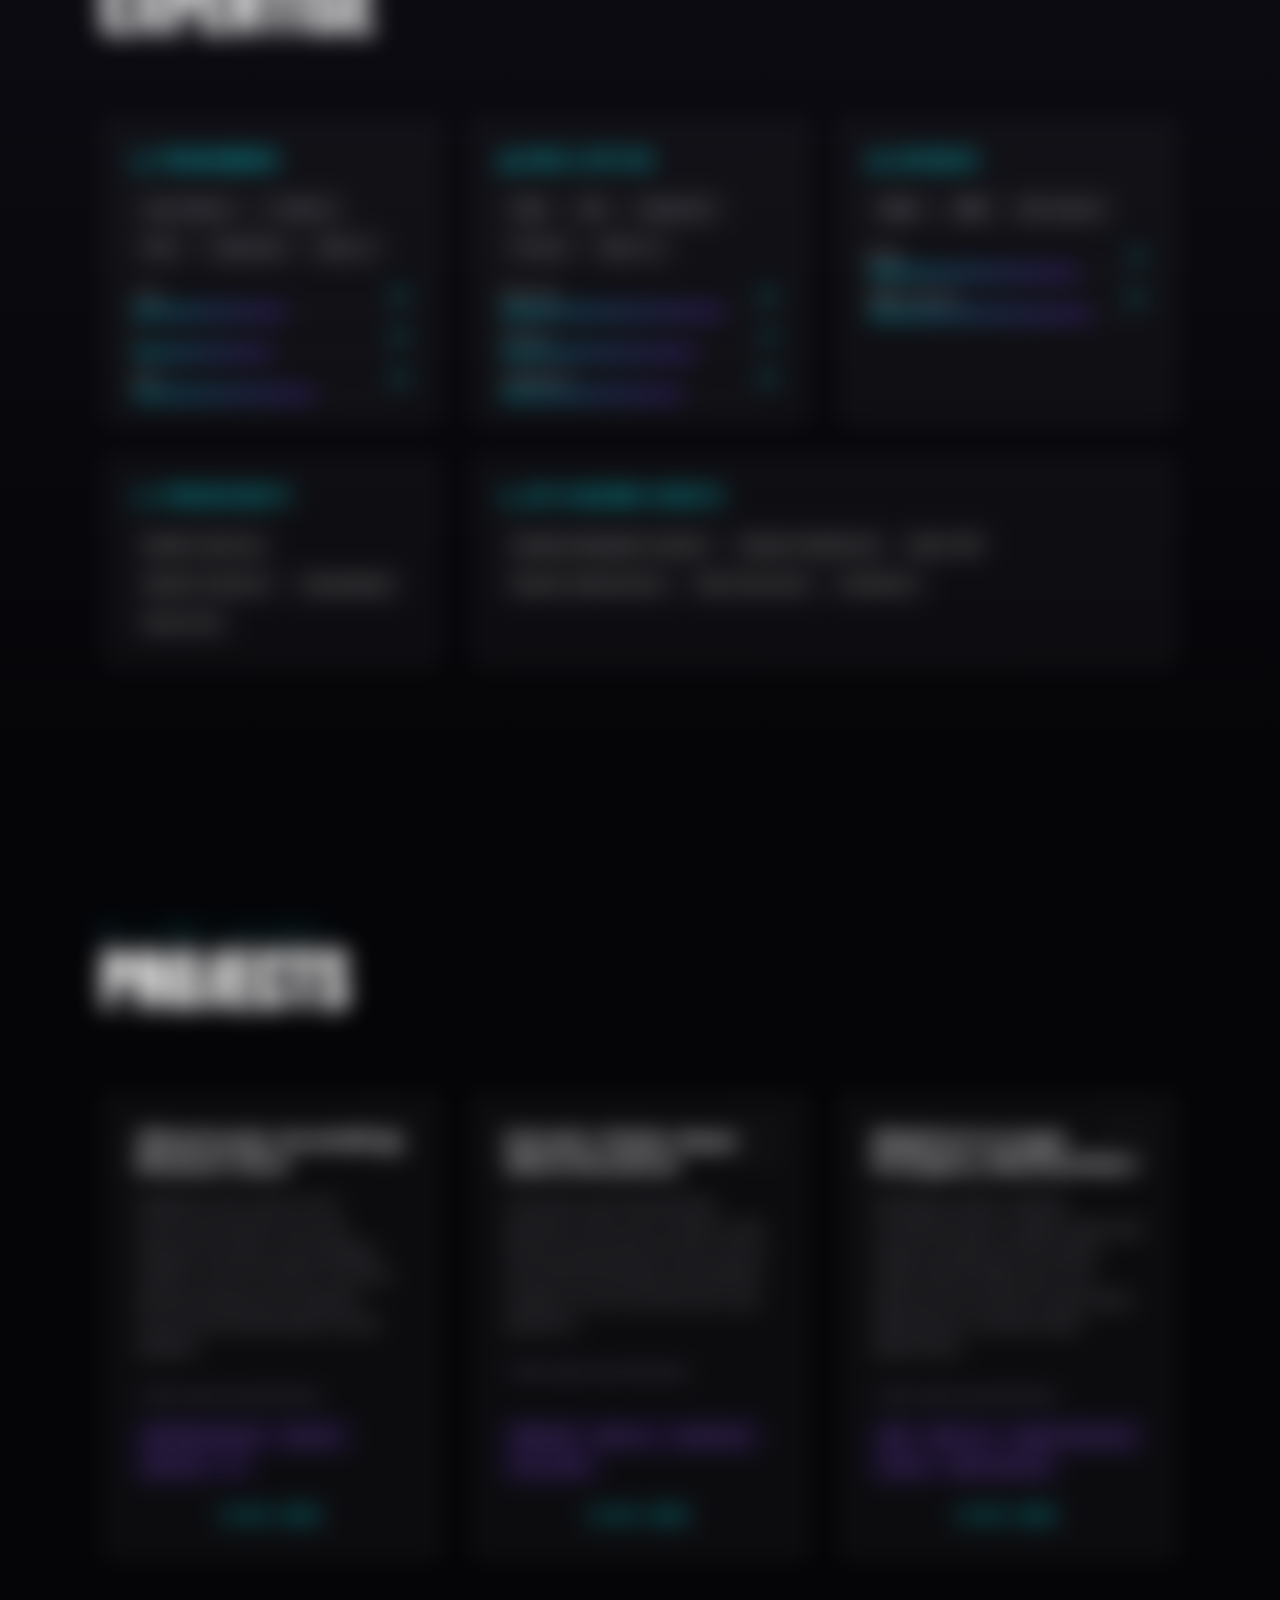
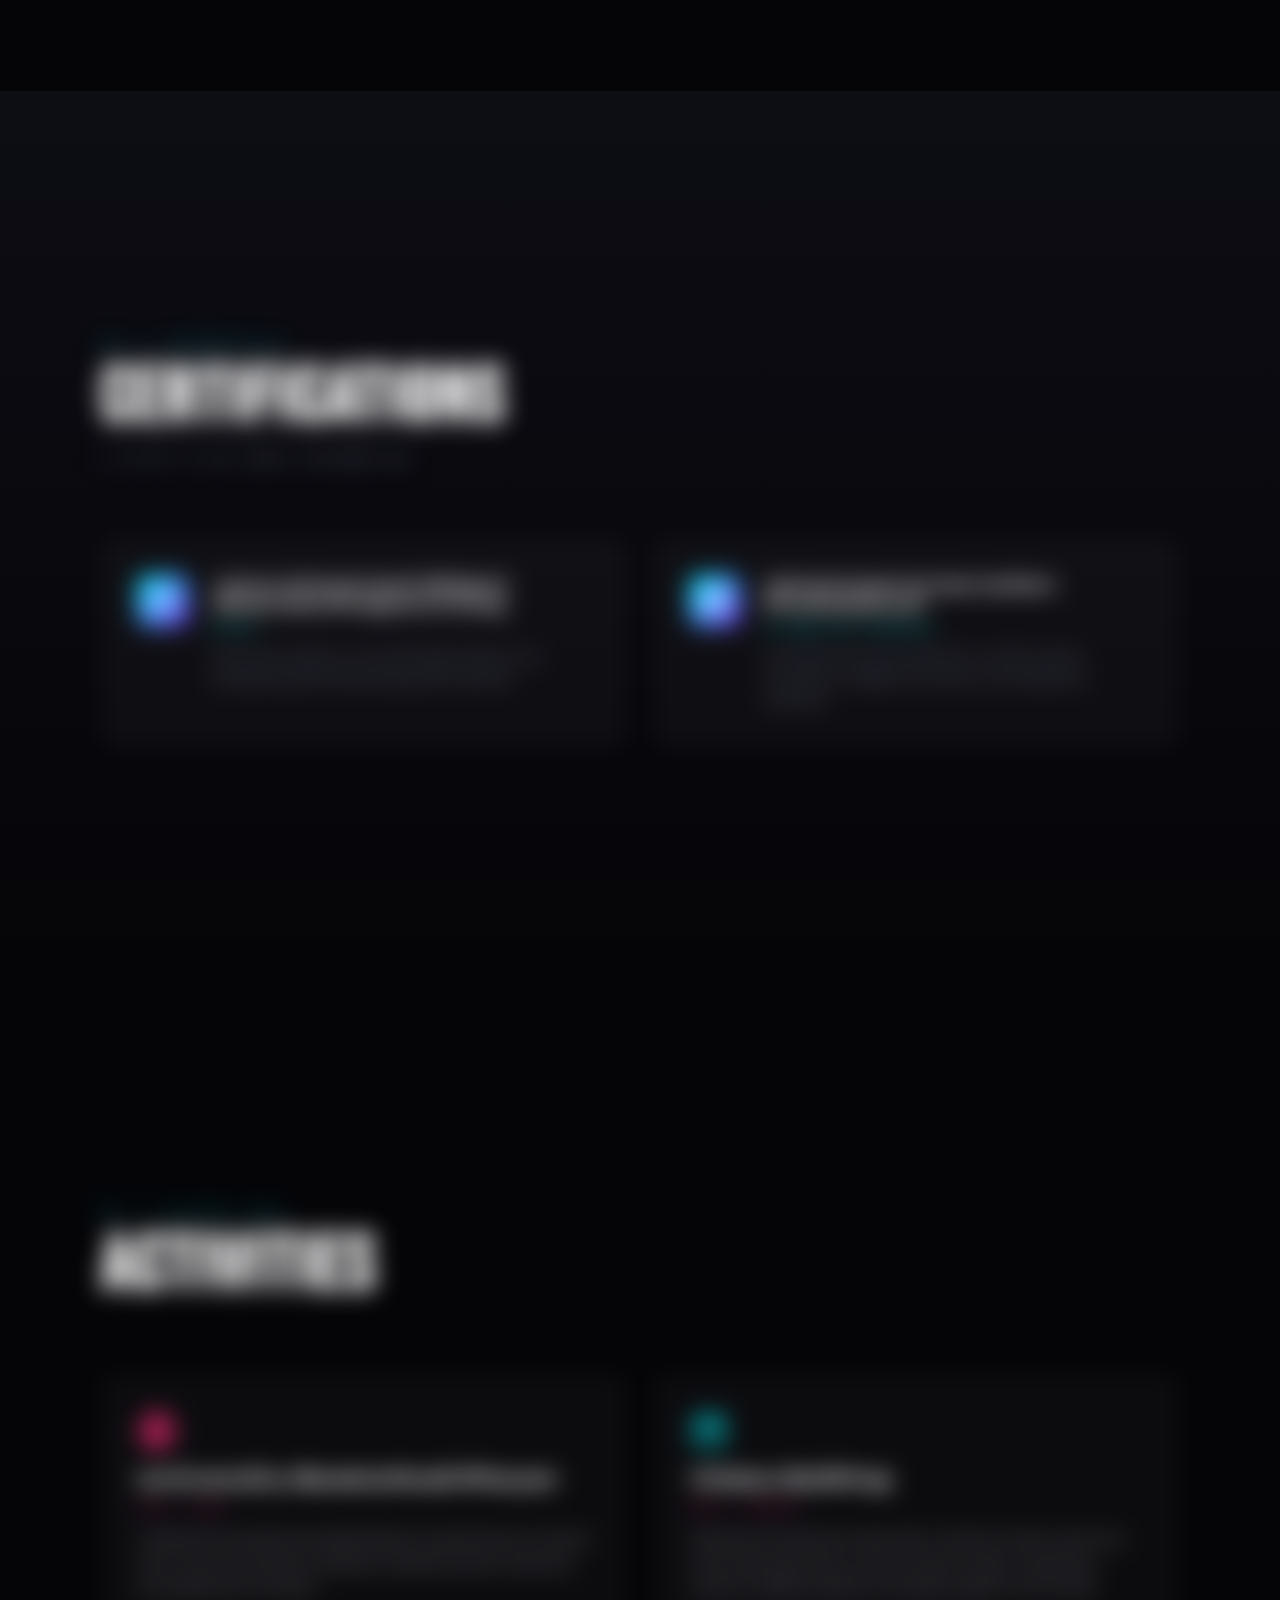
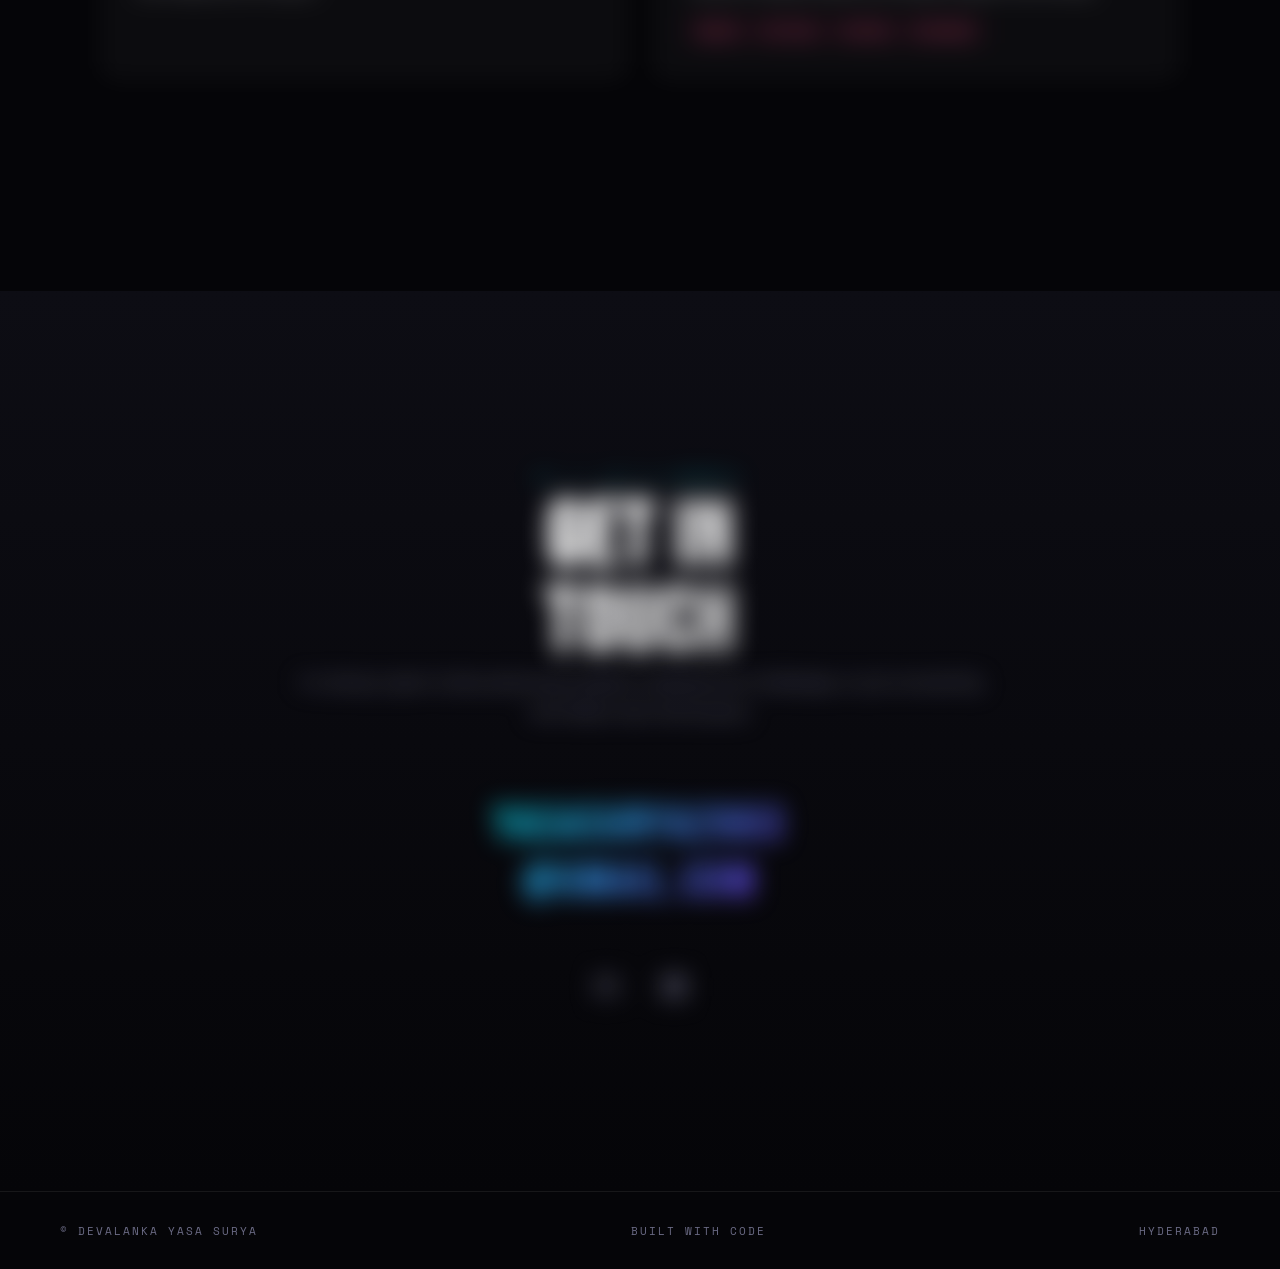
==== commit 9e96531f: "commit summary" ====
--- a/index.html
+++ b/index.html
@@ -320,6 +320,24 @@
   </div>
 </div>
 
+<!-- CUSTOM ALERT MODAL -->
+<div id="custom-alert" class="custom-alert">
+  <div class="custom-alert-content">
+    <div class="custom-alert-icon">
+      <svg viewBox="0 0 24 24" fill="none" stroke="currentColor" stroke-width="2" stroke-linecap="round" stroke-linejoin="round">
+        <circle cx="12" cy="12" r="10"></circle>
+        <line x1="12" y1="8" x2="12" y2="12"></line>
+        <line x1="12" y1="16" x2="12.01" y2="16"></line>
+      </svg>
+    </div>
+    <div class="custom-alert-text">
+      <h3>Link Unavailable</h3>
+      <p>No link has been added to this project yet.</p>
+    </div>
+    <button class="custom-alert-close" id="close-alert">&times;</button>
+  </div>
+</div>
+
 <!-- ═══════════════════ CERTIFICATIONS ═══════════════════ -->
 <section id="certifications">
   <div class="section-inner">
--- a/style.css
+++ b/style.css
@@ -738,6 +738,59 @@
   .close-modal:hover,
   .close-modal:focus { color: var(--text); }
 
+/* ── CUSTOM ALERT MODAL ── */
+.custom-alert {
+  display: none;
+  position: fixed;
+  top: 0; left: 0; width: 100%; height: 100%;
+  background-color: rgba(5, 5, 8, 0.9);
+  backdrop-filter: blur(10px);
+  z-index: 10005;
+  align-items: center; justify-content: center;
+}
+.custom-alert.visible {
+  display: flex;
+  animation: fadeIn 0.3s;
+}
+.custom-alert-content {
+  background: rgba(13, 13, 20, 0.85);
+  border: 1px solid rgba(255, 45, 120, 0.3);
+  border-left: 4px solid var(--glow-pink);
+  border-radius: 12px;
+  padding: 30px 50px 30px 30px;
+  display: flex; align-items: center; gap: 24px;
+  box-shadow: 0 15px 50px rgba(255, 45, 120, 0.2), inset 0 0 20px rgba(255, 45, 120, 0.05);
+  position: relative;
+  max-width: 90%;
+  width: 450px;
+  animation: fadeUp 0.4s, pulseAlertBorder 3s infinite alternate;
+  backdrop-filter: blur(15px);
+}
+.custom-alert-icon {
+  color: var(--glow-pink);
+  width: 44px; height: 44px;
+  background: rgba(255, 45, 120, 0.1);
+  padding: 10px;
+  border-radius: 50%;
+  box-shadow: 0 0 20px rgba(255, 45, 120, 0.2);
+  flex-shrink: 0;
+}
+.custom-alert-icon svg { width: 100%; height: 100%; }
+.custom-alert-text h3 { font-family: 'Bebas Neue', sans-serif; font-size: 1.8rem; letter-spacing: 2px; background: linear-gradient(90deg, #fff, var(--glow-pink)); -webkit-background-clip: text; -webkit-text-fill-color: transparent; margin-bottom: 6px; }
+.custom-alert-text p { font-size: 0.9rem; color: rgba(232, 232, 240, 0.8); font-family: 'Space Mono', monospace; line-height: 1.4; }
+.custom-alert-close {
+  background: rgba(255, 255, 255, 0.05); border: 1px solid rgba(255, 255, 255, 0.1); border-radius: 50%;
+  width: 32px; height: 32px; display: flex; align-items: center; justify-content: center;
+  color: var(--muted); font-size: 1.2rem;
+  position: absolute; top: 16px; right: 16px; cursor: pointer; transition: all 0.3s;
+}
+.custom-alert-close:hover { color: #fff; background: var(--glow-pink); border-color: var(--glow-pink); box-shadow: 0 0 15px var(--glow-pink); transform: rotate(90deg); }
+
+@keyframes pulseAlertBorder {
+  0% { box-shadow: 0 15px 50px rgba(255, 45, 120, 0.2), inset 0 0 20px rgba(255, 45, 120, 0.05); }
+  100% { box-shadow: 0 15px 50px rgba(255, 45, 120, 0.4), inset 0 0 30px rgba(255, 45, 120, 0.15); }
+}
+
   /* ── MOBILE RESP ── */
   @media (max-width: 1024px) {
     .skills-grid { grid-template-columns: repeat(2, 1fr); }
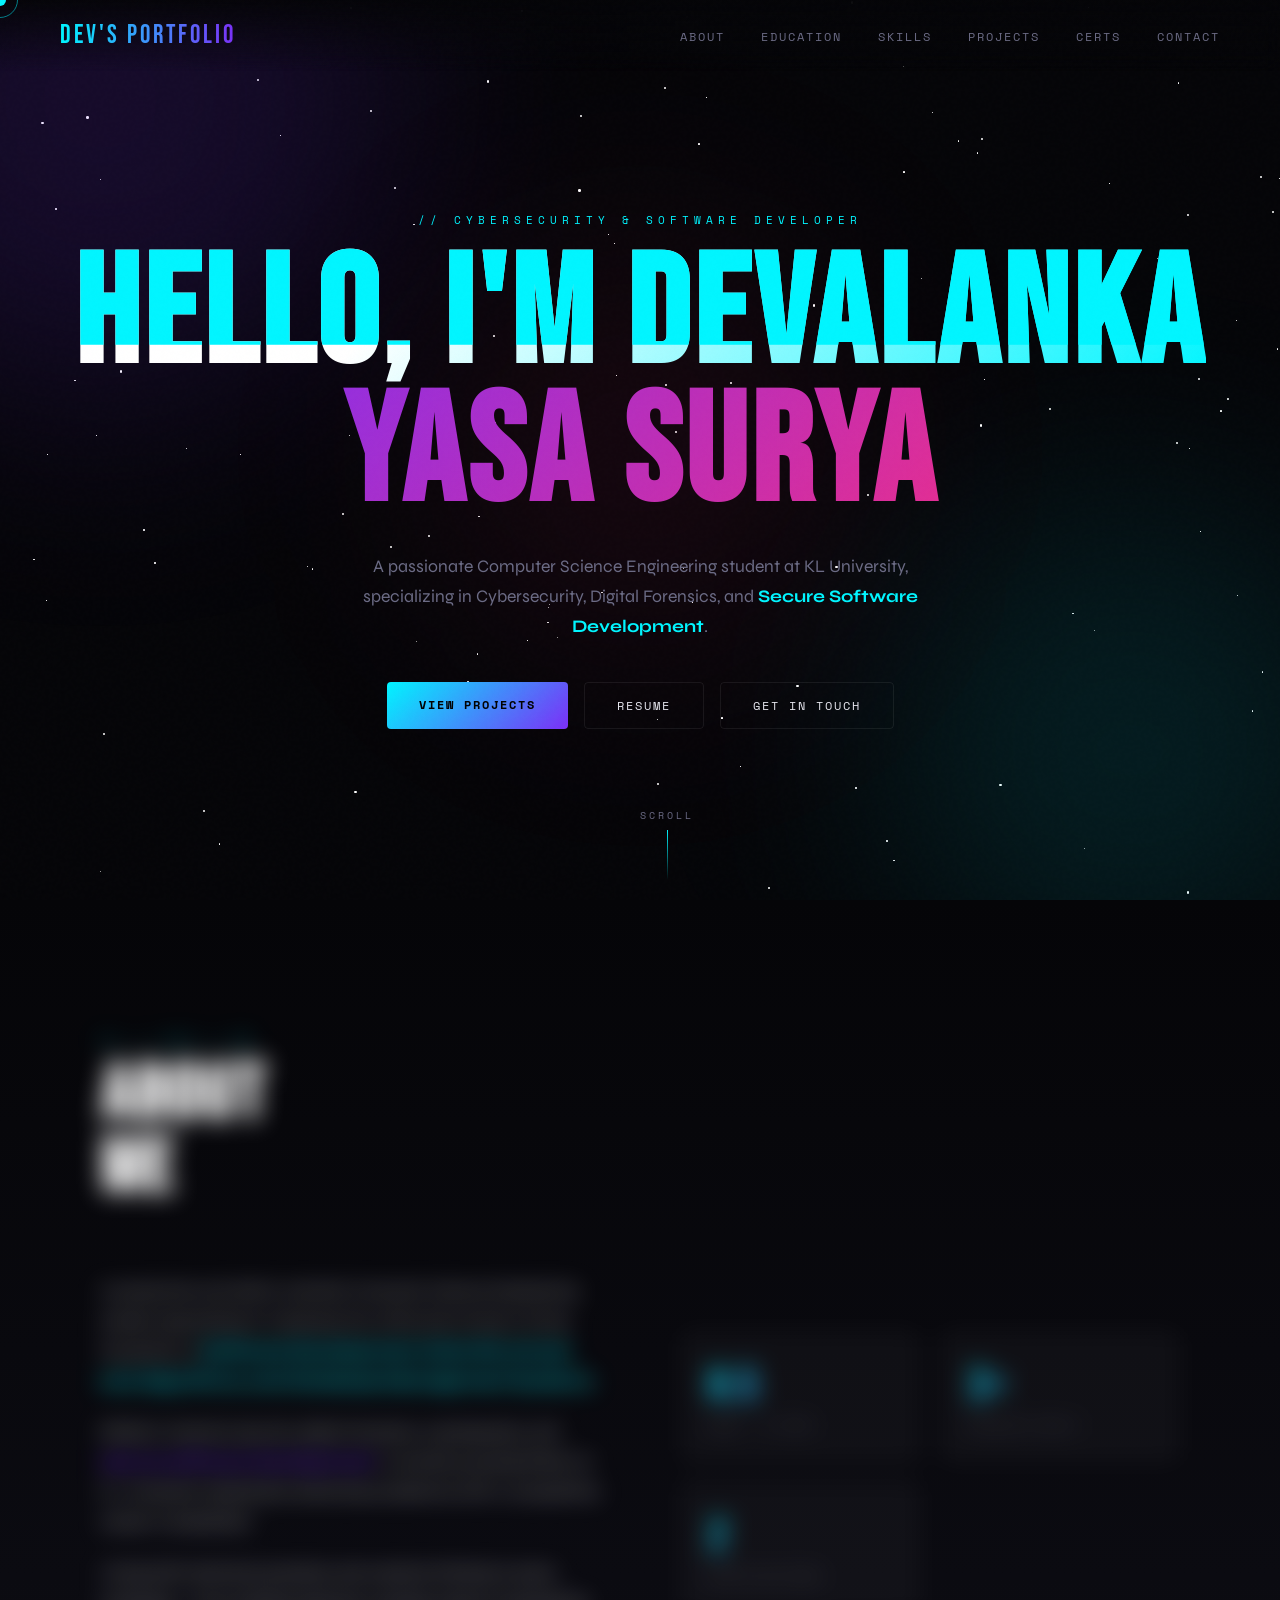
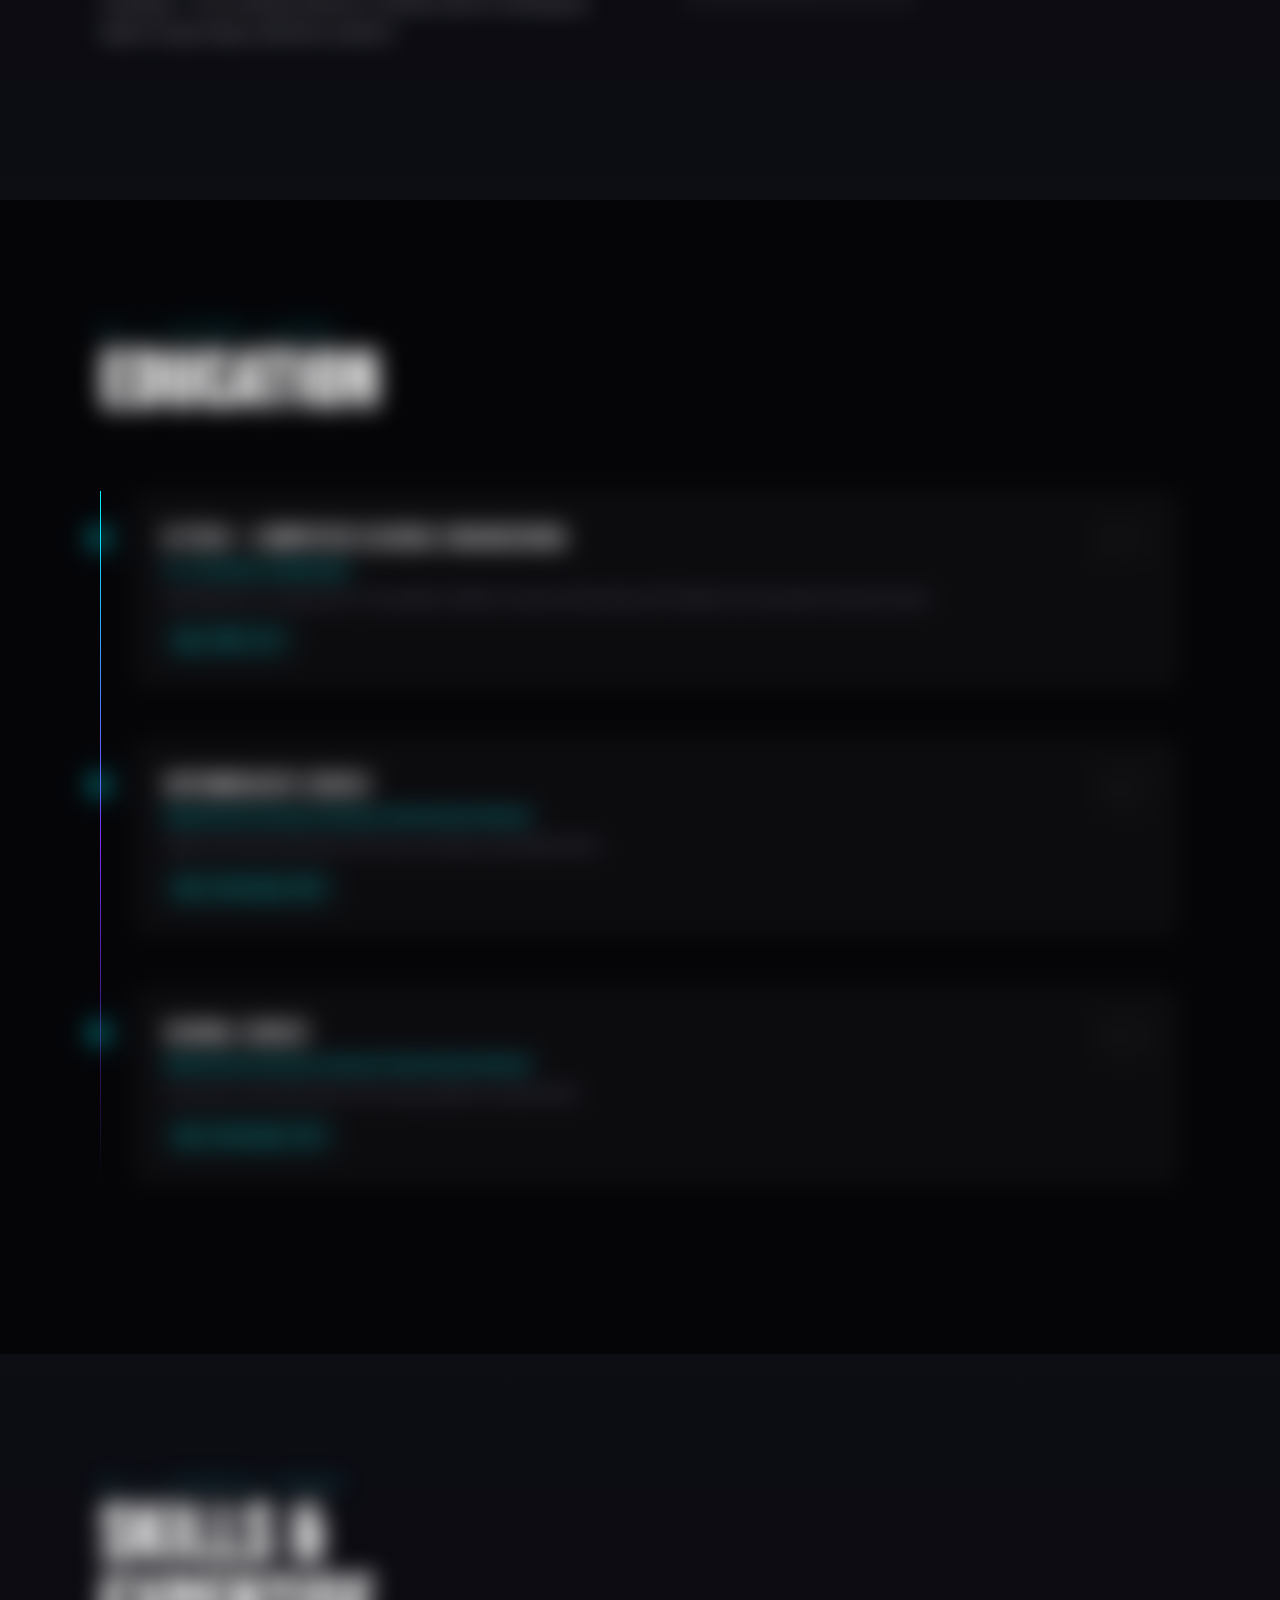
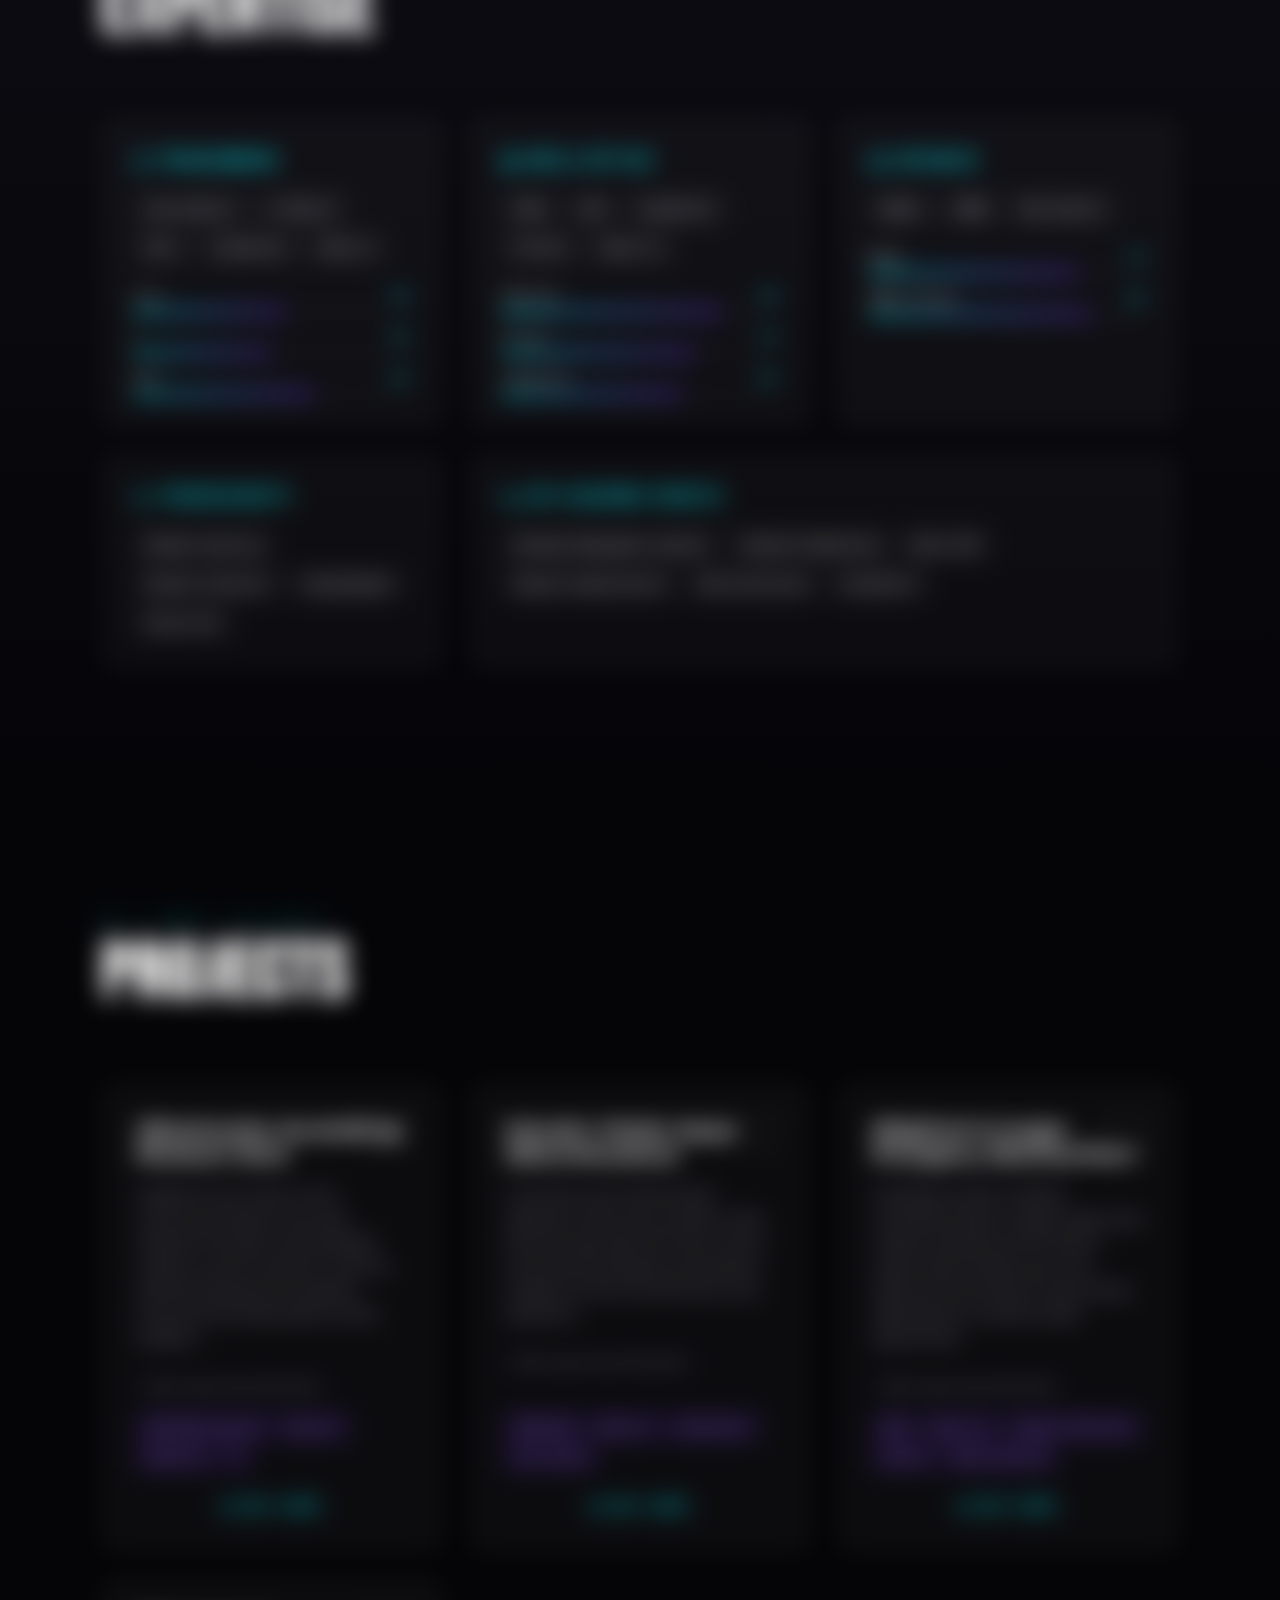
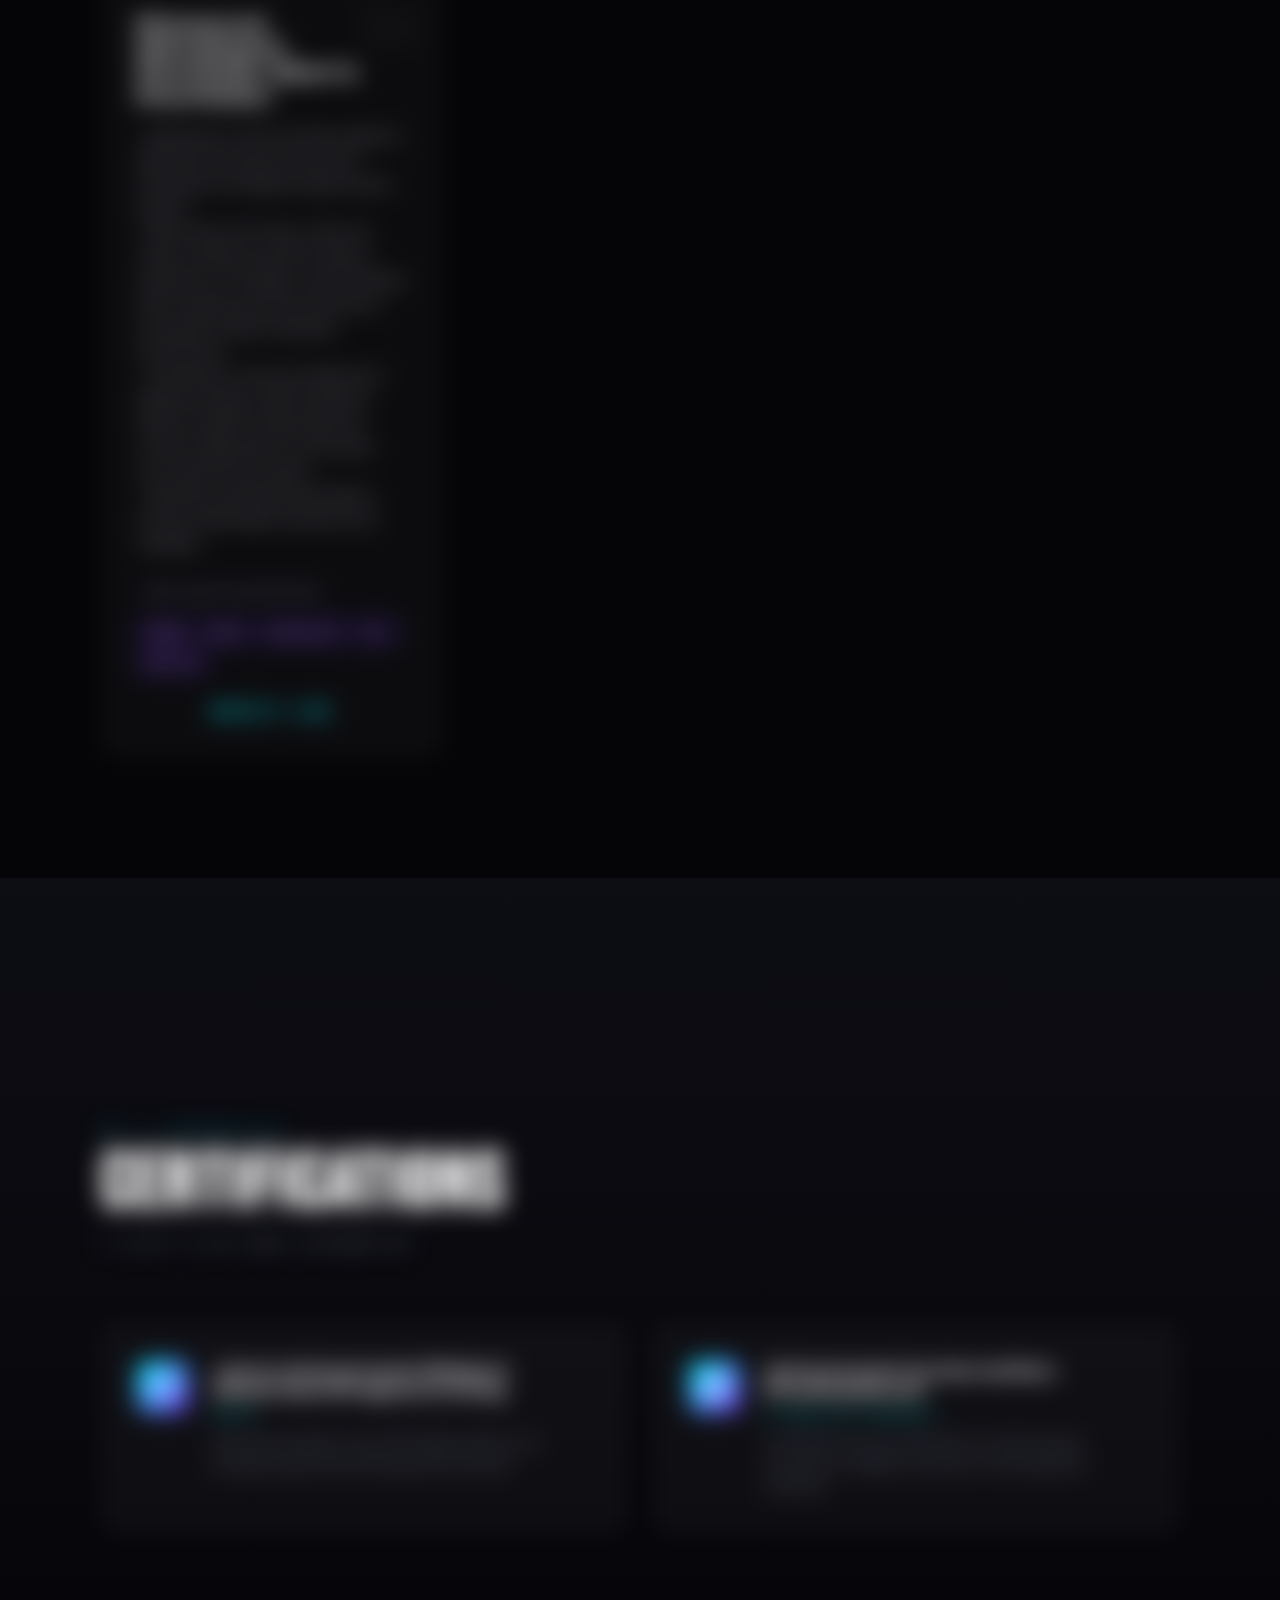
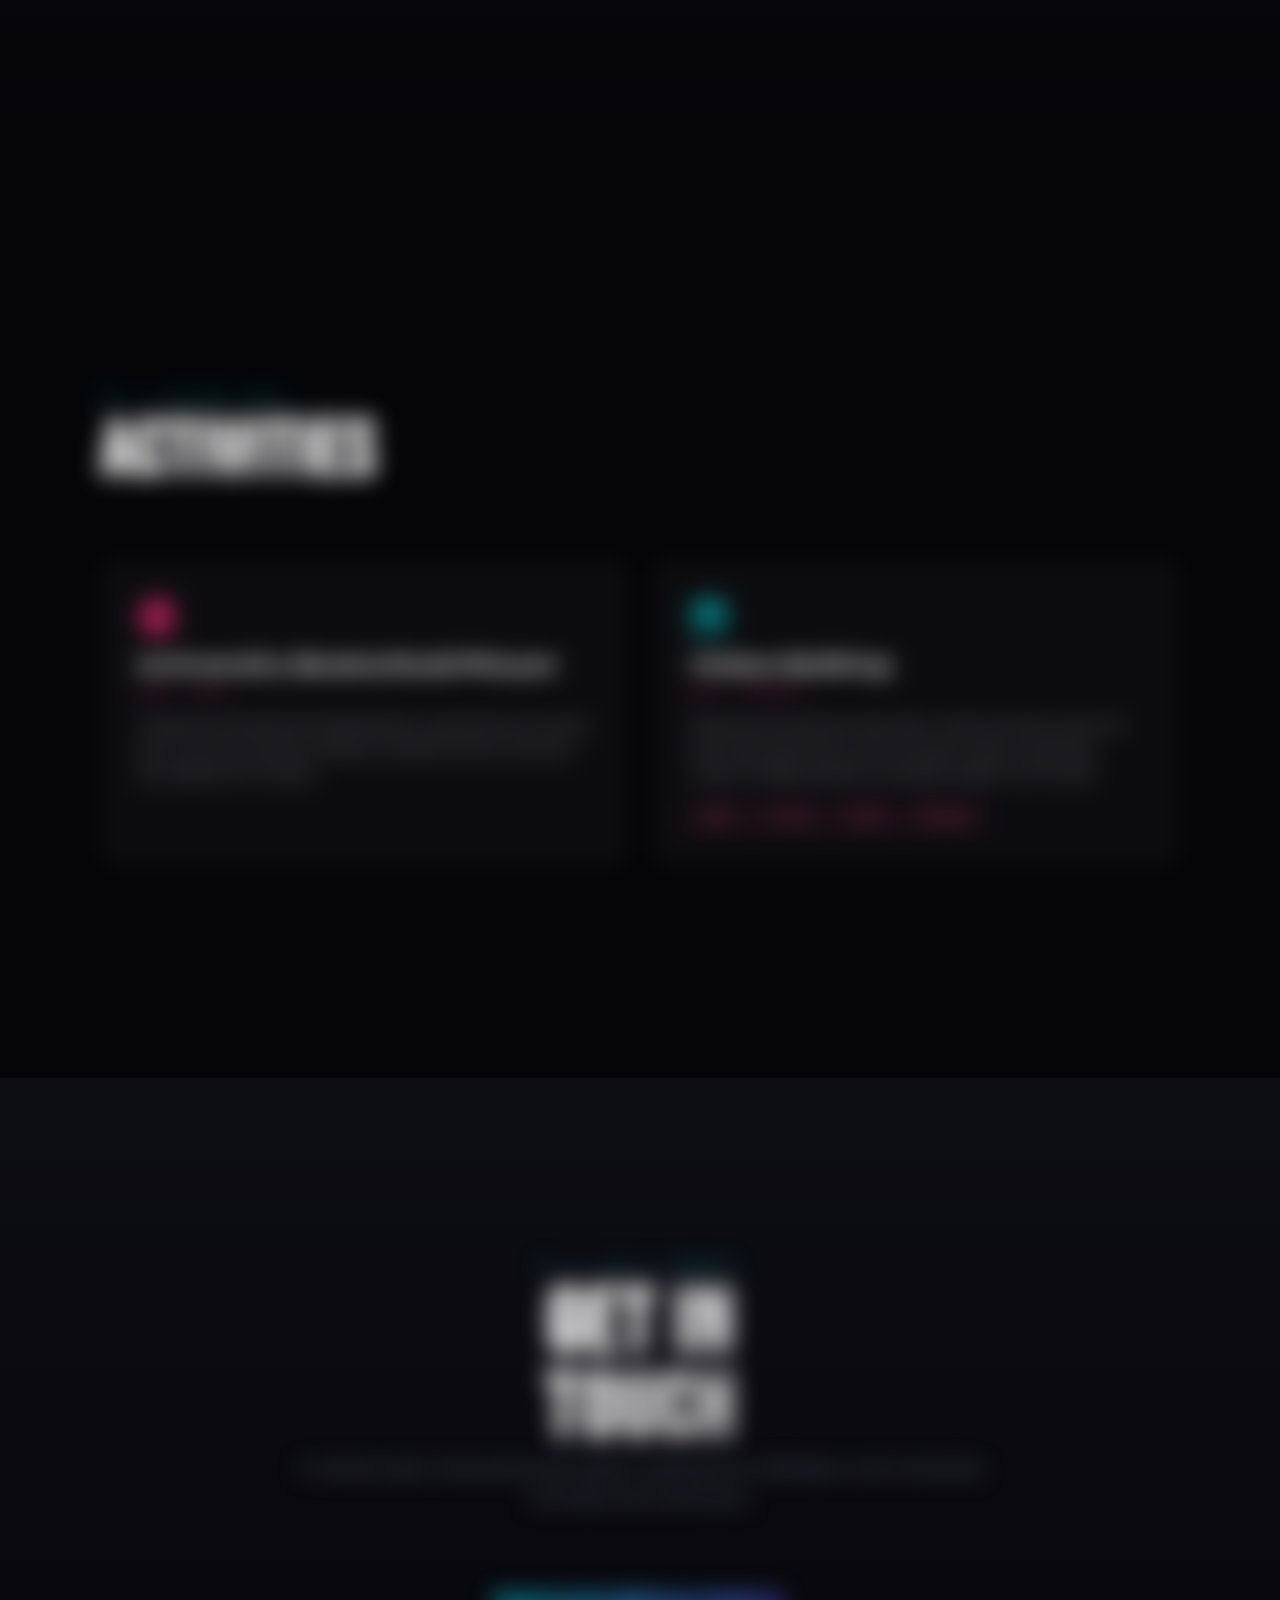
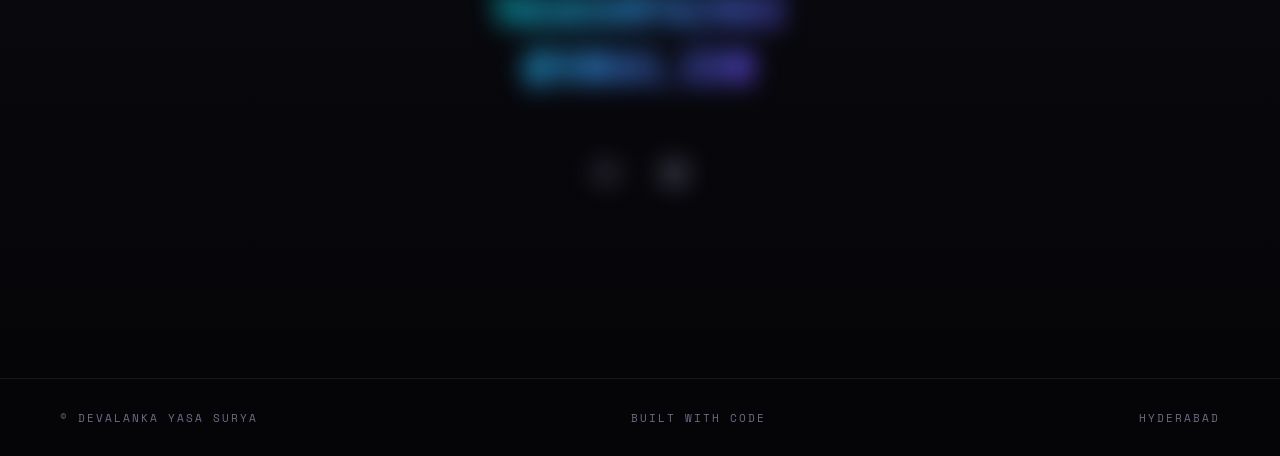
==== commit a68c18e1: "Commit summary" ====
--- a/index.html
+++ b/index.html
@@ -306,6 +306,26 @@
         </div>
         <div style="text-align: center; margin-top: 12px; font-family: 'Space Mono', monospace; font-size: 0.8rem; color: var(--glow-cyan); letter-spacing: 2px; text-transform: uppercase; font-weight: bold;">Click Here</div>
       </a>
+      <a href="https://devsportfolio1.netlify.app/#" target="_blank" style="text-decoration: none;" class="project-card reveal delay-4">
+        <div class="project-num">04</div>
+        <div class="project-name">Personal Developer Portfolio (Dev’s Portfolio)</div>
+        <div class="project-desc">
+          ◦ Engineered a custom portfolio website to effectively showcase frontend web development and digital image forensics projects.<br>
+          ◦ Built entirely with HTML5, CSS3, and vanilla JavaScript, heavily focusing on responsive UI/UX design to ensure flawless layout scaling and smooth interactions across both mobile and desktop environments.<br>
+          ◦ Architected a continuous deployment pipeline by linking a GitHub repository directly to Netlify, resolving directory routing configurations for automated, zero-downtime live hosting.<br>
+          ◦ Optimized multimedia asset delivery, ensuring a lightweight and performant codebase.
+          <br><br>
+          <span style="color: var(--muted); font-size: 0.85rem;">* Click to get more information</span>
+        </div>
+        <div class="project-tags">
+          <span class="project-tag">HTML5</span>
+          <span class="project-tag">CSS3</span>
+          <span class="project-tag">JavaScript</span>
+          <span class="project-tag">Git</span>
+          <span class="project-tag">Netlify</span>
+        </div>
+        <div style="text-align: center; margin-top: 12px; font-family: 'Space Mono', monospace; font-size: 0.8rem; color: var(--glow-cyan); letter-spacing: 2px; text-transform: uppercase; font-weight: bold;">Website Link</div>
+      </a>
     </div>
   </div>
 </section>
